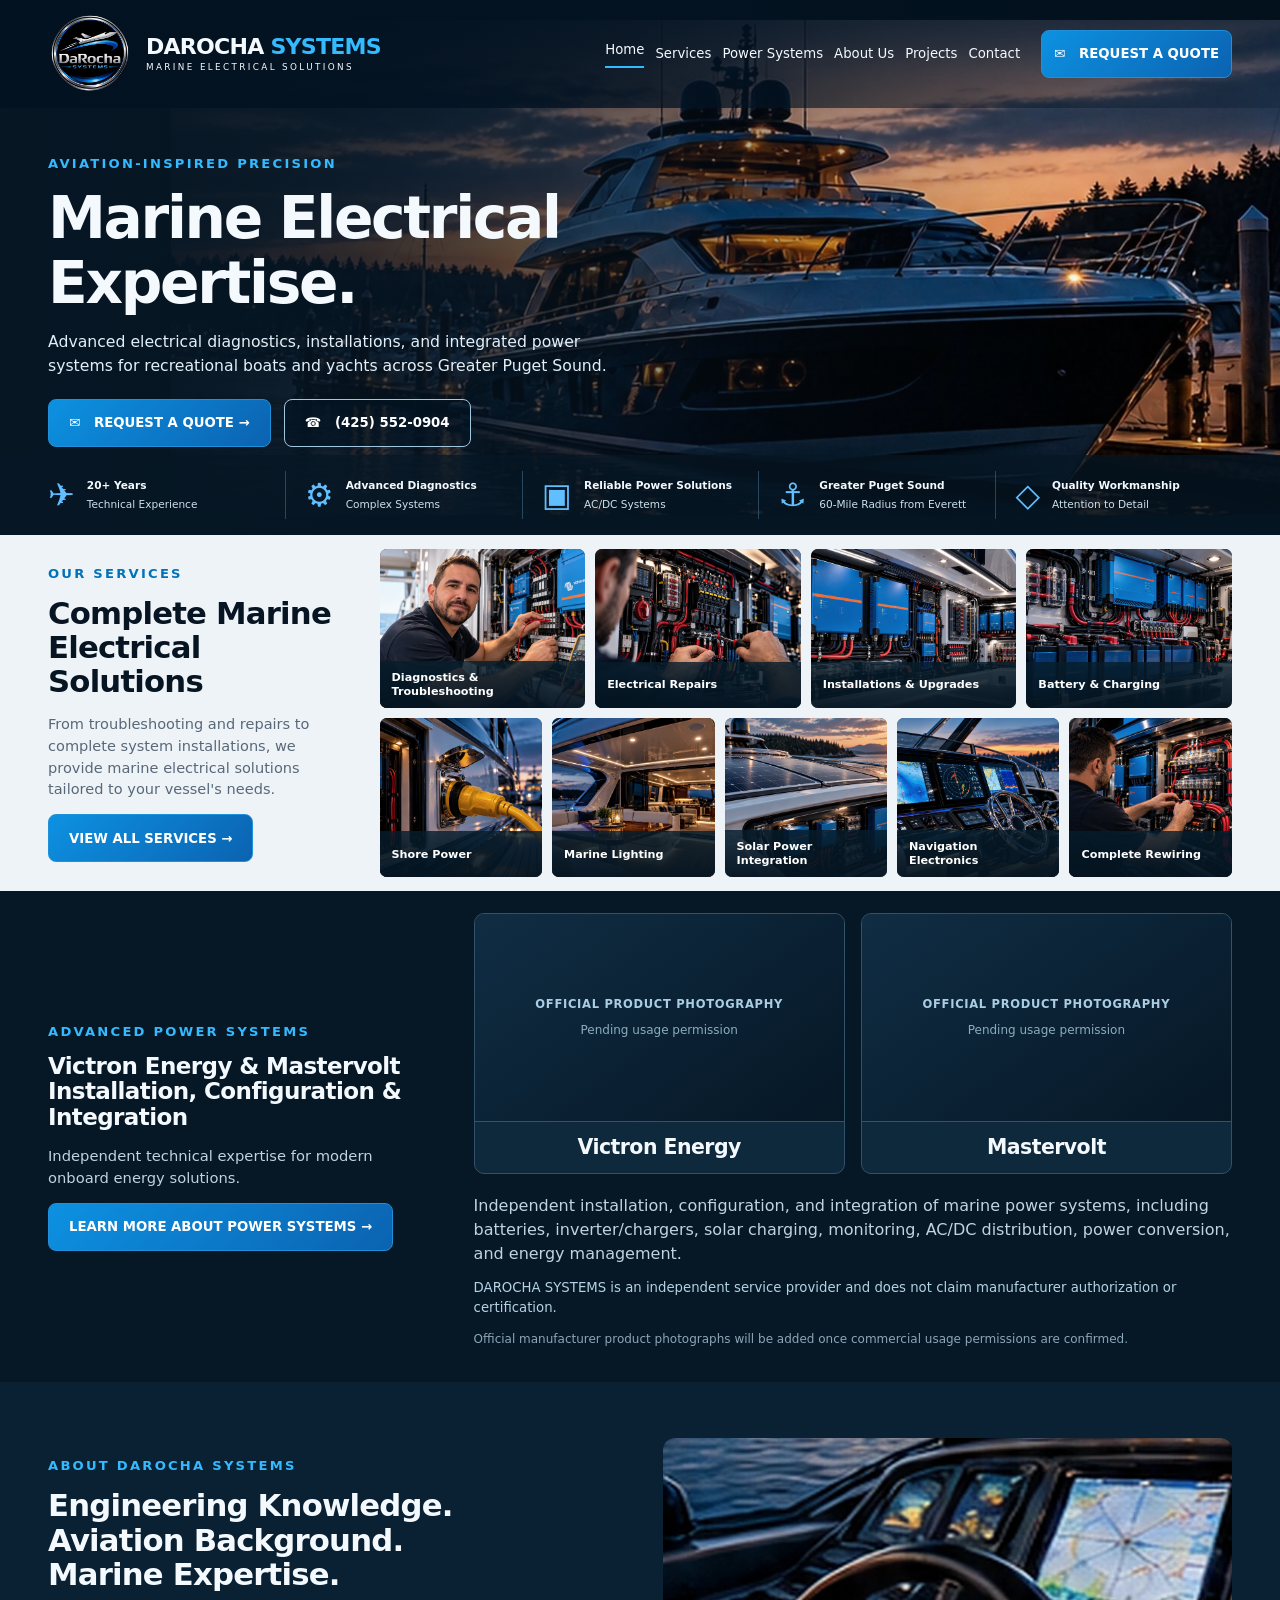
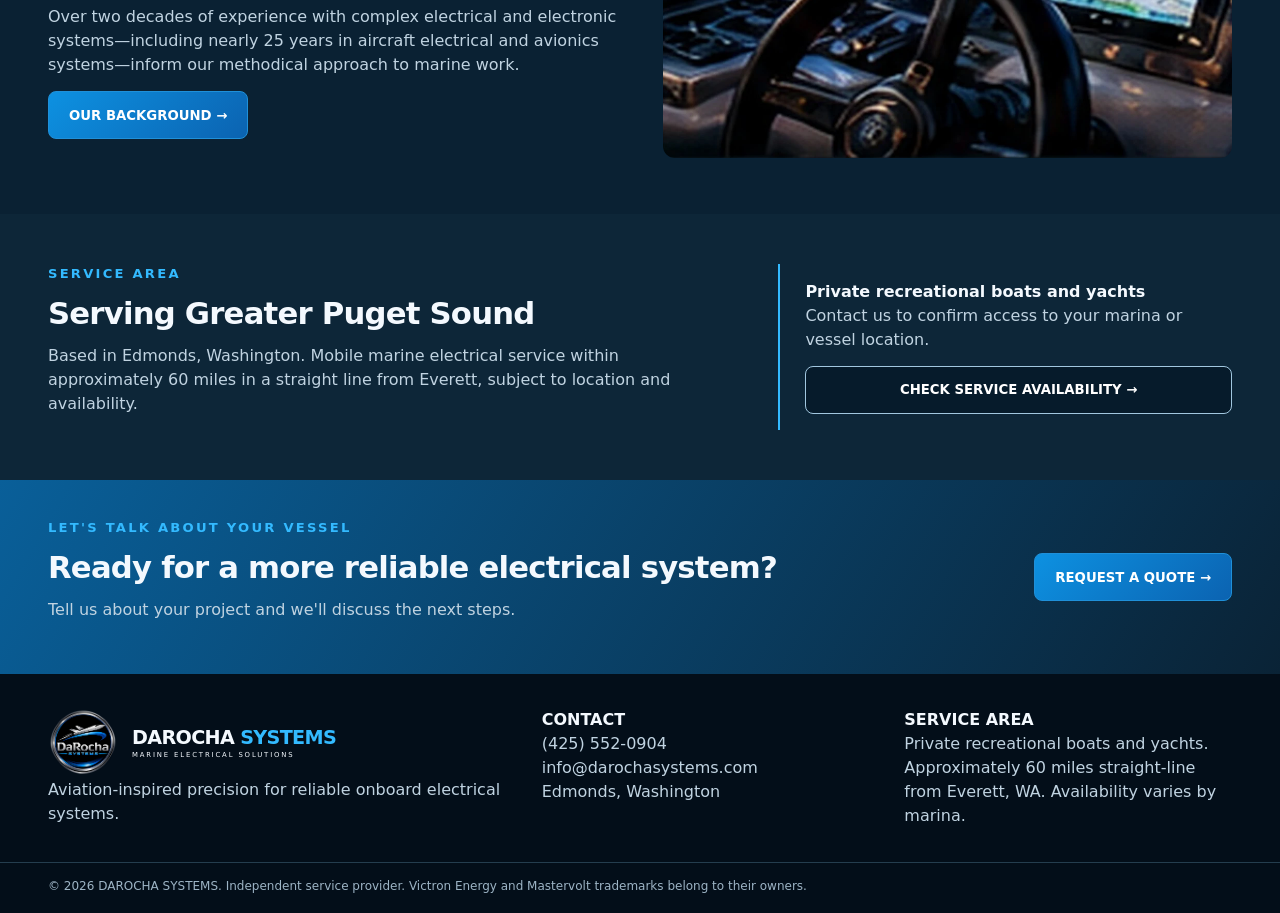
==== index.html @ bfd81a2f "Clarify brand-independent marine power system expertise" ====
<!doctype html><html lang="en"><head><meta charset="utf-8"><meta name="viewport" content="width=device-width, initial-scale=1"><meta name="darocha-preview-build" content="brand-layout-20261025-b"><meta name="theme-color" content="#061725"><meta name="description" content="Marine electrical diagnostics, repairs, marine power integration and electrical installations across Greater Puget Sound."><title>Home | DAROCHA SYSTEMS</title><link rel="icon" type="image/webp" href="assets/logo-hd20261025.webp"><link rel="stylesheet" href="assets/styles.css?build=brand-layout-20261025-b"></head><body><header class="header"><div class="shell nav"><a class="identity" href="index.html" aria-label="DAROCHA SYSTEMS home"><img src="assets/logo-hd20261025.webp" alt="DAROCHA SYSTEMS official emblem"><span class="brand"><strong>DAROCHA <em>SYSTEMS</em></strong><small>MARINE ELECTRICAL SOLUTIONS</small></span></a><button class="menu" type="button" aria-expanded="false" aria-controls="site-nav" aria-label="Toggle menu">☰</button><nav id="site-nav" class="links"><a class="active" href="index.html">Home</a><a  href="services.html">Services</a><a  href="power-systems.html">Power Systems</a><a  href="about.html">About Us</a><a  href="projects.html">Projects</a><a  href="contact.html">Contact</a><a class="btn nav-cta" href="contact.html#quote">✉ &nbsp; REQUEST A QUOTE</a></nav></div></header><main><section class="hero"><div class="hero-bg"></div><div class="hero-main shell"><p class="eyebrow">AVIATION-INSPIRED PRECISION</p><h1>Marine Electrical<br>Expertise.</h1><p>Advanced electrical diagnostics, installations, and integrated power systems for recreational boats and yachts across Greater Puget Sound.</p><div class="actions"><a class="btn " href="contact.html#quote">✉ &nbsp; REQUEST A QUOTE →</a><a class="btn outline" href="tel:+14255520904">☎ &nbsp; (425) 552-0904</a></div></div><div class="proof shell"><div class="proof-item"><b>✈</b><span><strong>20+ Years</strong><small>Technical Experience</small></span></div><div class="proof-item"><b>⚙</b><span><strong>Advanced Diagnostics</strong><small>Complex Systems</small></span></div><div class="proof-item"><b>▣</b><span><strong>Reliable Power Solutions</strong><small>AC/DC Systems</small></span></div><div class="proof-item"><b>⚓</b><span><strong>Greater Puget Sound</strong><small>60-Mile Radius from Everett</small></span></div><div class="proof-item"><b>◇</b><span><strong>Quality Workmanship</strong><small>Attention to Detail</small></span></div></div></section>
<section class="services-hero"><div class="services-lead"><p class="eyebrow">OUR SERVICES</p><h2>Complete Marine<br>Electrical Solutions</h2><p>From troubleshooting and repairs to complete system installations, we provide marine electrical solutions tailored to your vessel's needs.</p><a class="btn " href="services.html">VIEW ALL SERVICES →</a></div><div class="mosaic"><a class="service-card" href="services.html#diagnostics"><img src="assets/diagnostics-hd20261025.webp" alt="Illustrative Diagnostics &amp; Troubleshooting equipment" loading="lazy"><span class="service-overlay"><strong>Diagnostics &amp; Troubleshooting</strong></span></a><a class="service-card" href="services.html#repairs"><img src="assets/repairs-hd20261025.webp" alt="Illustrative Electrical Repairs equipment" loading="lazy"><span class="service-overlay"><strong>Electrical Repairs</strong></span></a><a class="service-card" href="services.html#installs"><img src="assets/installs-hd20261025.webp" alt="Illustrative Installations &amp; Upgrades equipment" loading="lazy"><span class="service-overlay"><strong>Installations &amp; Upgrades</strong></span></a><a class="service-card" href="services.html#battery"><img src="assets/battery-hd20261025.webp" alt="Illustrative Battery &amp; Charging equipment" loading="lazy"><span class="service-overlay"><strong>Battery &amp; Charging</strong></span></a><a class="service-card" href="services.html#shore"><img src="assets/shore-hd20261025.webp" alt="Illustrative Shore Power equipment" loading="lazy"><span class="service-overlay"><strong>Shore Power</strong></span></a><a class="service-card" href="services.html#lighting"><img src="assets/lighting-hd20261025.webp" alt="Illustrative Marine Lighting equipment" loading="lazy"><span class="service-overlay"><strong>Marine Lighting</strong></span></a><a class="service-card" href="services.html#solar"><img src="assets/solar-hd20261025.webp" alt="Illustrative Solar Power Integration equipment" loading="lazy"><span class="service-overlay"><strong>Solar Power Integration</strong></span></a><a class="service-card" href="services.html#navigation"><img src="assets/navigation-hd20261025.webp" alt="Illustrative Navigation Electronics equipment" loading="lazy"><span class="service-overlay"><strong>Navigation Electronics</strong></span></a><a class="service-card" href="services.html#rewiring"><img src="assets/rewiring-hd20261025.webp" alt="Illustrative Complete Rewiring equipment" loading="lazy"><span class="service-overlay"><strong>Complete Rewiring</strong></span></a></div></section>
<section class="power-hero power-hero--refined"><div class="power-lead"><p class="eyebrow">ADVANCED POWER SYSTEMS</p><h2>Victron Energy &amp; Mastervolt<br>Installation, Configuration &amp; Integration</h2><p>Independent technical expertise for modern onboard energy solutions.</p><a class="btn" href="power-systems.html">LEARN MORE ABOUT POWER SYSTEMS →</a></div><div class="manufacturer-area"><div class="manufacturer-grid"><div class="manufacturer-card"><div class="manufacturer-photo-pending" role="img" aria-label="Official Victron Energy equipment photography pending usage permission"><span>OFFICIAL PRODUCT PHOTOGRAPHY</span><small>Pending usage permission</small></div><h3>Victron Energy</h3></div><div class="manufacturer-card"><div class="manufacturer-photo-pending" role="img" aria-label="Official Mastervolt equipment photography pending usage permission"><span>OFFICIAL PRODUCT PHOTOGRAPHY</span><small>Pending usage permission</small></div><h3>Mastervolt</h3></div></div><div class="manufacturer-copy"><p>Independent installation, configuration, and integration of marine power systems, including batteries, inverter/chargers, solar charging, monitoring, AC/DC distribution, power conversion, and energy management.</p><p class="manufacturer-disclaimer">DAROCHA SYSTEMS is an independent service provider and does not claim manufacturer authorization or certification.</p><p class="manufacturer-photo-note">Official manufacturer product photographs will be added once commercial usage permissions are confirmed.</p></div></div></section><section class="about-strip shell"><div><p class="eyebrow">ABOUT DAROCHA SYSTEMS</p><h2>Engineering Knowledge.<br>Aviation Background.<br>Marine Expertise.</h2><p>Over two decades of experience with complex electrical and electronic systems—including nearly 25 years in aircraft electrical and avionics systems—inform our methodical approach to marine work.</p><a class="btn " href="about.html">OUR BACKGROUND →</a></div><img src="assets/helm.webp" alt="Illustrative marine navigation electronics" loading="lazy"></section>
<section class="area shell"><div><p class="eyebrow">SERVICE AREA</p><h2>Serving Greater Puget Sound</h2><p>Based in Edmonds, Washington. Mobile marine electrical service within approximately 60 miles in a straight line from Everett, subject to location and availability.</p></div><div class="area-summary"><strong>Private recreational boats and yachts</strong><p>Contact us to confirm access to your marina or vessel location.</p><a class="btn outline" href="contact.html#quote">CHECK SERVICE AVAILABILITY →</a></div></section>
<section id="testimonials" hidden class="shell reviews"><p class="eyebrow">CLIENT TESTIMONIALS</p><h2>What Our Clients Say</h2><div id="verified-testimonials"></div></section><section class="cta shell"><div><p class="eyebrow">LET'S TALK ABOUT YOUR VESSEL</p><h2>Ready for a more reliable electrical system?</h2><p>Tell us about your project and we'll discuss the next steps.</p></div><a class="btn " href="contact.html#quote">REQUEST A QUOTE →</a></section></main><footer class="footer"><div class="shell foot-cols"><div><a class="identity" href="index.html"><img src="assets/logo-hd20261025.webp" alt="DAROCHA SYSTEMS emblem"><span class="brand"><strong>DAROCHA <em>SYSTEMS</em></strong><small>MARINE ELECTRICAL SOLUTIONS</small></span></a><p>Aviation-inspired precision for reliable onboard electrical systems.</p></div><div><strong>CONTACT</strong><p><a href="tel:+14255520904">(425) 552-0904</a><br><a href="mailto:info@darochasystems.com">info@darochasystems.com</a><br>Edmonds, Washington</p></div><div><strong>SERVICE AREA</strong><p>Private recreational boats and yachts. Approximately 60 miles straight-line from Everett, WA. Availability varies by marina.</p></div></div><div class="shell legal">© 2026 DAROCHA SYSTEMS. Independent service provider. Victron Energy and Mastervolt trademarks belong to their owners.</div></footer><script src="assets/site.js"></script></body></html>
---- assets/styles.css ----
:root{--bg:#061725;--blue:#0d84d3;--cyan:#33baff;--edge:clamp(18px,3.75vw,62px)}*{box-sizing:border-box}
html{scroll-behavior:smooth}body{margin:0;background:var(--bg);color:#f4f9fe;font-family:Inter,system-ui,-apple-system,Segoe UI,Arial,sans-serif;line-height:1.5}
img{max-width:100%;display:block}a{color:inherit;text-decoration:none}button,input,select,textarea{font:inherit}button{cursor:pointer}
h1,h2,h3,p{margin:0 0 14px}h1,h2,h3{line-height:1.12;letter-spacing:-.026em}h1{font-size:clamp(2.8rem,4.55vw,5.15rem);letter-spacing:-.04em}h2{font-size:clamp(1.55rem,2.4vw,2.5rem)}
p{color:#c0d3e1} .shell{padding-left:var(--edge);padding-right:var(--edge)}.eyebrow{font-size:.82rem;color:var(--cyan);font-weight:800;letter-spacing:.17em;text-transform:uppercase;margin-bottom:12px}
.btn{display:inline-flex;align-items:center;justify-content:center;background:linear-gradient(135deg,#0d91e1,#0b63b1);color:#fff;padding:14px 20px;border:1px solid #1f90d9;border-radius:8px;min-height:48px;font-size:.83rem;font-weight:800;line-height:1.3;text-align:center}.btn:hover{filter:brightness(1.12)}.btn.outline{background:rgba(3,19,35,.58);border-color:#a1c7df}
.header{position:absolute;inset:0 0 auto;z-index:20;background:linear-gradient(90deg,rgba(3,18,33,.98),rgba(3,18,33,.78),rgba(3,18,33,.24));height:108px}.nav{display:flex;align-items:center;justify-content:space-between;gap:20px;height:100%}.identity{display:flex;align-items:center;gap:14px;min-width:0}.identity img{width:clamp(64px,7.5vw,112px);aspect-ratio:1;object-fit:contain}.brand{display:flex;flex-direction:column;gap:5px;white-space:nowrap;line-height:1}.brand strong{font-size:clamp(1.05rem,2vw,2rem);letter-spacing:-.035em}.brand em{font-style:normal;color:var(--cyan)}.brand small{font-size:clamp(.44rem,.7vw,.68rem);letter-spacing:.27em}.links{display:flex;align-items:center;gap:clamp(10px,1.3vw,24px);font-size:.83rem}.links>a{white-space:nowrap}.links>a.active:not(.btn),.links>a:not(.btn):hover{border-bottom:2px solid var(--cyan);padding-bottom:7px}.links .nav-cta{margin-left:10px}.menu{display:none;background:none;border:1px solid #75a2bf;color:white;font-size:1.35rem;border-radius:6px}
.hero{position:relative;min-height:clamp(535px,35vw,650px);display:flex;flex-direction:column;justify-content:space-between;overflow:hidden;background-color:#071725;background-image:linear-gradient(90deg,#071725dd 0%,#0717258a 38%,#07172508 84%),url('hero.webp');background-position:center,center center;background-size:cover;isolation:isolate}.hero-bg{display:none}.hero-main{padding-top:146px;flex:1;display:flex;justify-content:center;flex-direction:column;max-width:100%;width:100%}.hero-main p:not(.eyebrow){max-width:560px;font-size:clamp(.98rem,1.14vw,1.2rem);color:#e3eff8}.hero-main h1{max-width:700px}.actions{display:flex;flex-wrap:wrap;gap:13px;margin-top:8px}.proof{display:grid;grid-template-columns:repeat(5,minmax(0,1fr));background:#061725b9;padding-top:16px;padding-bottom:16px}.proof-item{display:flex;align-items:center;gap:12px;border-left:1px solid #5081a475;padding:0 clamp(8px,1.5vw,20px);min-width:0}.proof-item:first-child{border:0;padding-left:0}.proof-item>b{font-size:2rem;color:#61bfff}.proof-item>span{display:flex;flex-direction:column;line-height:1.25;gap:5px;font-size:clamp(.66rem,.78vw,.85rem)}.proof-item small{color:#cce0ec;font-size:inherit}
.services-hero{background:#eef3f7;color:#071523;display:grid;grid-template-columns:minmax(310px,28%) minmax(0,72%);padding:14px var(--edge)}.services-lead{padding:15px 26px 15px 0;display:flex;flex-direction:column;justify-content:center;align-items:flex-start}.services-lead .eyebrow{color:#0272b8}.services-lead p:not(.eyebrow){color:#586878;font-size:.91rem}.mosaic{display:grid;grid-template-columns:repeat(20,minmax(0,1fr));grid-template-rows:repeat(2,minmax(112px,1fr));gap:10px}.service-card{position:relative;overflow:hidden;border-radius:7px;min-height:112px;background:#113147}.service-card:nth-child(-n+4){grid-column:span 5}.service-card:nth-child(n+5){grid-column:span 4}.service-card>img{position:absolute;inset:0;width:100%;height:100%;object-fit:cover;object-position:center 16%;filter:saturate(.88)}.service-overlay{position:absolute;inset:auto 0 0;background:linear-gradient(0deg,#041421f5,#061d2cce);padding:10px 12px;min-height:46px;display:flex;flex-direction:column;justify-content:center}.service-overlay strong{font-size:clamp(.7rem,.81vw,.9rem);line-height:1.2;color:#fff}.service-overlay small{font-size:.73rem;color:#cbdcea}
.power-hero{display:grid;grid-template-columns:39% 61%;background:#061725}.power-lead{padding:24px var(--edge);display:flex;flex-direction:column;justify-content:center;align-items:flex-start}.power-lead h2{font-size:clamp(1.4rem,1.8vw,2rem)}.power-lead p:not(.eyebrow){font-size:.92rem}.power-images{display:grid;grid-template-columns:1fr 1fr}.power-image{min-height:284px;position:relative;overflow:hidden}.power-image img{width:100%;height:100%;position:absolute;inset:0;object-fit:cover;object-position:center 20%}.power-image::after{content:"";position:absolute;inset:0;background:linear-gradient(0deg,#04131ff5,transparent 75%)}.power-image>span{position:absolute;inset:auto 0 0;z-index:1;padding:22px;display:flex;flex-direction:column;gap:8px}.power-image strong{font-size:1.35rem}.power-image small{max-width:300px;font-size:.83rem;color:#d0e0ee}
.about-strip{display:grid;grid-template-columns:1fr 1fr;align-items:center;gap:45px;padding-top:56px;padding-bottom:56px;background:#0a2133}.about-strip>img{width:100%;aspect-ratio:16/9;object-fit:cover;object-position:top;border-radius:12px}.area{padding-top:50px;padding-bottom:50px;background:#0d2638;display:grid;grid-template-columns:1.2fr .8fr;gap:50px}.area-summary{display:flex;flex-direction:column;justify-content:center;border-left:2px solid var(--cyan);padding-left:25px}.reviews[hidden]{display:none!important}.cta{padding-top:38px;padding-bottom:38px;display:flex;justify-content:space-between;align-items:center;gap:20px;background:linear-gradient(120deg,#095f99,#0a2336)}.footer{padding:34px 0 18px;background:#030e19}.foot-cols{display:grid;grid-template-columns:1.4fr 1fr 1fr;gap:35px}.foot-cols .identity img{width:70px}.foot-cols .brand strong{font-size:1.2rem}.foot-cols .brand small{font-size:.43rem}.legal{border-top:1px solid #243d4e;padding-top:14px;margin-top:20px;font-size:.75rem;color:#9db4c5}
.subhead{padding-top:150px;padding-bottom:65px;background:radial-gradient(circle at 85% 5%,#174c6f,#071725 66%)}.intro{font-size:1.12rem;max-width:860px}.detail-grid{display:grid;grid-template-columns:repeat(3,minmax(0,1fr));gap:22px;padding-top:50px;padding-bottom:55px}.detail-card{background:#112a3d;border:1px solid #31526a;border-radius:12px;overflow:hidden;display:flex;flex-direction:column;scroll-margin-top:15px}.detail-card>img{width:100%;aspect-ratio:16/9;object-fit:cover;object-position:center 20%}.detail-card>div{padding:21px;flex:1}.detail-card h2{font-size:1.23rem}.detail-card p{line-height:1.5}.systems-grid{display:grid;grid-template-columns:repeat(2,minmax(0,1fr));gap:22px;padding-top:50px;padding-bottom:35px}.systems-card{border-radius:12px;background:#10283a;overflow:hidden}.systems-card>img{width:100%;aspect-ratio:16/9;object-fit:cover}.systems-card>div{padding:25px}.independence{padding-bottom:35px}.about-page{padding-top:55px;padding-bottom:60px;display:grid;grid-template-columns:1fr 1.1fr;gap:42px;align-items:start}.about-page img{width:100%;aspect-ratio:16/10;object-fit:cover}.disclaimer{padding-bottom:60px}.contact-layout{display:grid;grid-template-columns:1.3fr .7fr;gap:28px;padding-top:50px;padding-bottom:60px;scroll-margin-top:15px}.form-panel,.contact-side{background:#102b40;border:1px solid #274f69;border-radius:12px;padding:26px}.form-panel form{display:grid;grid-template-columns:1fr 1fr;gap:15px}.form-panel label{display:flex;flex-direction:column;gap:7px;font-weight:650;font-size:.86rem}.form-panel .full{grid-column:1/-1}.form-panel input,.form-panel select,.form-panel textarea{background:#051725;border:1px solid #47687d;color:#fff;border-radius:8px;padding:12px}.form-panel input:focus,.form-panel textarea:focus,.form-panel select:focus{outline:2px solid #5cbcff}.contact-side a{color:#74ceff}
@media(max-width:1380px){.nav .identity img{width:84px}.nav .brand strong{font-size:1.38rem}.nav .brand small{font-size:.55rem}.links{gap:11px}.links .nav-cta{padding:12px}}
@media(max-width:1120px){.header{height:90px}.menu{display:block}.links{display:none;position:absolute;top:90px;left:0;right:0;background:#061725;flex-direction:column;align-items:flex-start;padding:18px var(--edge);gap:14px}.links.open{display:flex}.services-hero{grid-template-columns:1fr;gap:20px;padding-top:28px;padding-bottom:28px}.services-lead{max-width:680px}.mosaic{grid-template-columns:repeat(3,minmax(0,1fr));grid-template-rows:none}.service-card:nth-child(n){grid-column:auto;aspect-ratio:2/1}.power-hero{grid-template-columns:1fr}.proof{grid-template-columns:repeat(3,1fr);gap:10px}.proof-item:nth-child(4){border:0}}
@media(max-width:720px){.header{height:78px}.nav .identity img{width:58px}.nav .brand strong{font-size:1rem}.nav .brand small{font-size:.39rem}.links{top:78px}.hero{min-height:650px}.hero{background-position:center,62% 20%}.hero-main{padding-top:125px}.proof{grid-template-columns:1fr 1fr}.proof-item{padding:5px;border:0}.proof-item>b{font-size:1.5rem}.mosaic{grid-template-columns:1fr 1fr}.service-card:nth-child(n){aspect-ratio:1.4/1}.power-images,.about-strip,.area,.foot-cols,.detail-grid,.systems-grid,.about-page,.contact-layout{grid-template-columns:1fr}.services-hero{padding-left:18px;padding-right:18px}.power-lead{padding:32px 18px}.power-image{min-height:250px}.about-strip,.area{gap:20px;padding-top:38px;padding-bottom:38px}.cta{display:block}.cta .btn{margin-top:14px}.footer .brand strong{font-size:1rem}.form-panel form{grid-template-columns:1fr}}

/* Consistent technical imagery and improved keyboard interaction — power HD 2026-10-25 */
.power-image img,.systems-card>img{object-position:center center}
.systems-card>img{aspect-ratio:16/9;object-fit:cover;display:block;width:100%}
.power-image{min-height:300px}
.image-note{grid-column:1/-1;padding:10px var(--edge) 14px;margin:0;font-size:.76rem;color:#a8bed0;background:#061725}
.independence{font-size:.87rem;color:#b6cbd9;line-height:1.65}
a:focus-visible,button:focus-visible,input:focus-visible,select:focus-visible,textarea:focus-visible{outline:3px solid #66c8ff;outline-offset:3px}
@media(max-width:720px){.power-image{min-height:265px}.image-note{padding:12px 18px}.systems-card>img{aspect-ratio:16/10}}

/* Manufacturer cards: official photographs only, pending usage authorization */
.power-hero--refined{grid-template-columns:37% 63%}.manufacturer-area{padding:22px var(--edge) 22px 0}.manufacturer-grid{display:grid;grid-template-columns:repeat(2,minmax(0,1fr));gap:16px}.manufacturer-card{background:#0e283c;border:1px solid #325269;border-radius:10px;overflow:hidden;min-width:0}.manufacturer-photo-pending{aspect-ratio:16/9;display:flex;flex-direction:column;align-items:center;justify-content:center;gap:8px;text-align:center;padding:18px;background:linear-gradient(145deg,#102d44,#061725);border-bottom:1px solid #35526a}.manufacturer-photo-pending>span{font-weight:700;color:#a9cde3;letter-spacing:.06em;font-size:clamp(.7rem,.9vw,.9rem)}.manufacturer-photo-pending>small{color:#8bacbe;font-size:.75rem}.manufacturer-card h3{text-align:center;margin:0;padding:14px 12px;font-size:1.28rem}.manufacturer-copy{padding-top:20px}.manufacturer-copy p{max-width:960px;margin:0 0 12px}.manufacturer-copy .manufacturer-disclaimer{font-size:.83rem;color:#b4d3e4}.manufacturer-photo-note{color:#8ca7b9;font-size:.75rem}.manufacturer-page{padding-top:48px;padding-bottom:64px}.manufacturer-page .manufacturer-photo-pending{aspect-ratio:16/8}.manufacturer-page .manufacturer-copy{max-width:1000px;margin:0 auto;padding-top:28px;text-align:center}.manufacturer-page .manufacturer-copy .btn{margin-top:12px}@media(max-width:1120px){.power-hero--refined{grid-template-columns:1fr}.manufacturer-area{padding:18px var(--edge) 30px}}@media(max-width:600px){.manufacturer-grid{grid-template-columns:1fr}.manufacturer-page{padding-top:28px}.manufacturer-page .manufacturer-photo-pending{aspect-ratio:16/9}}
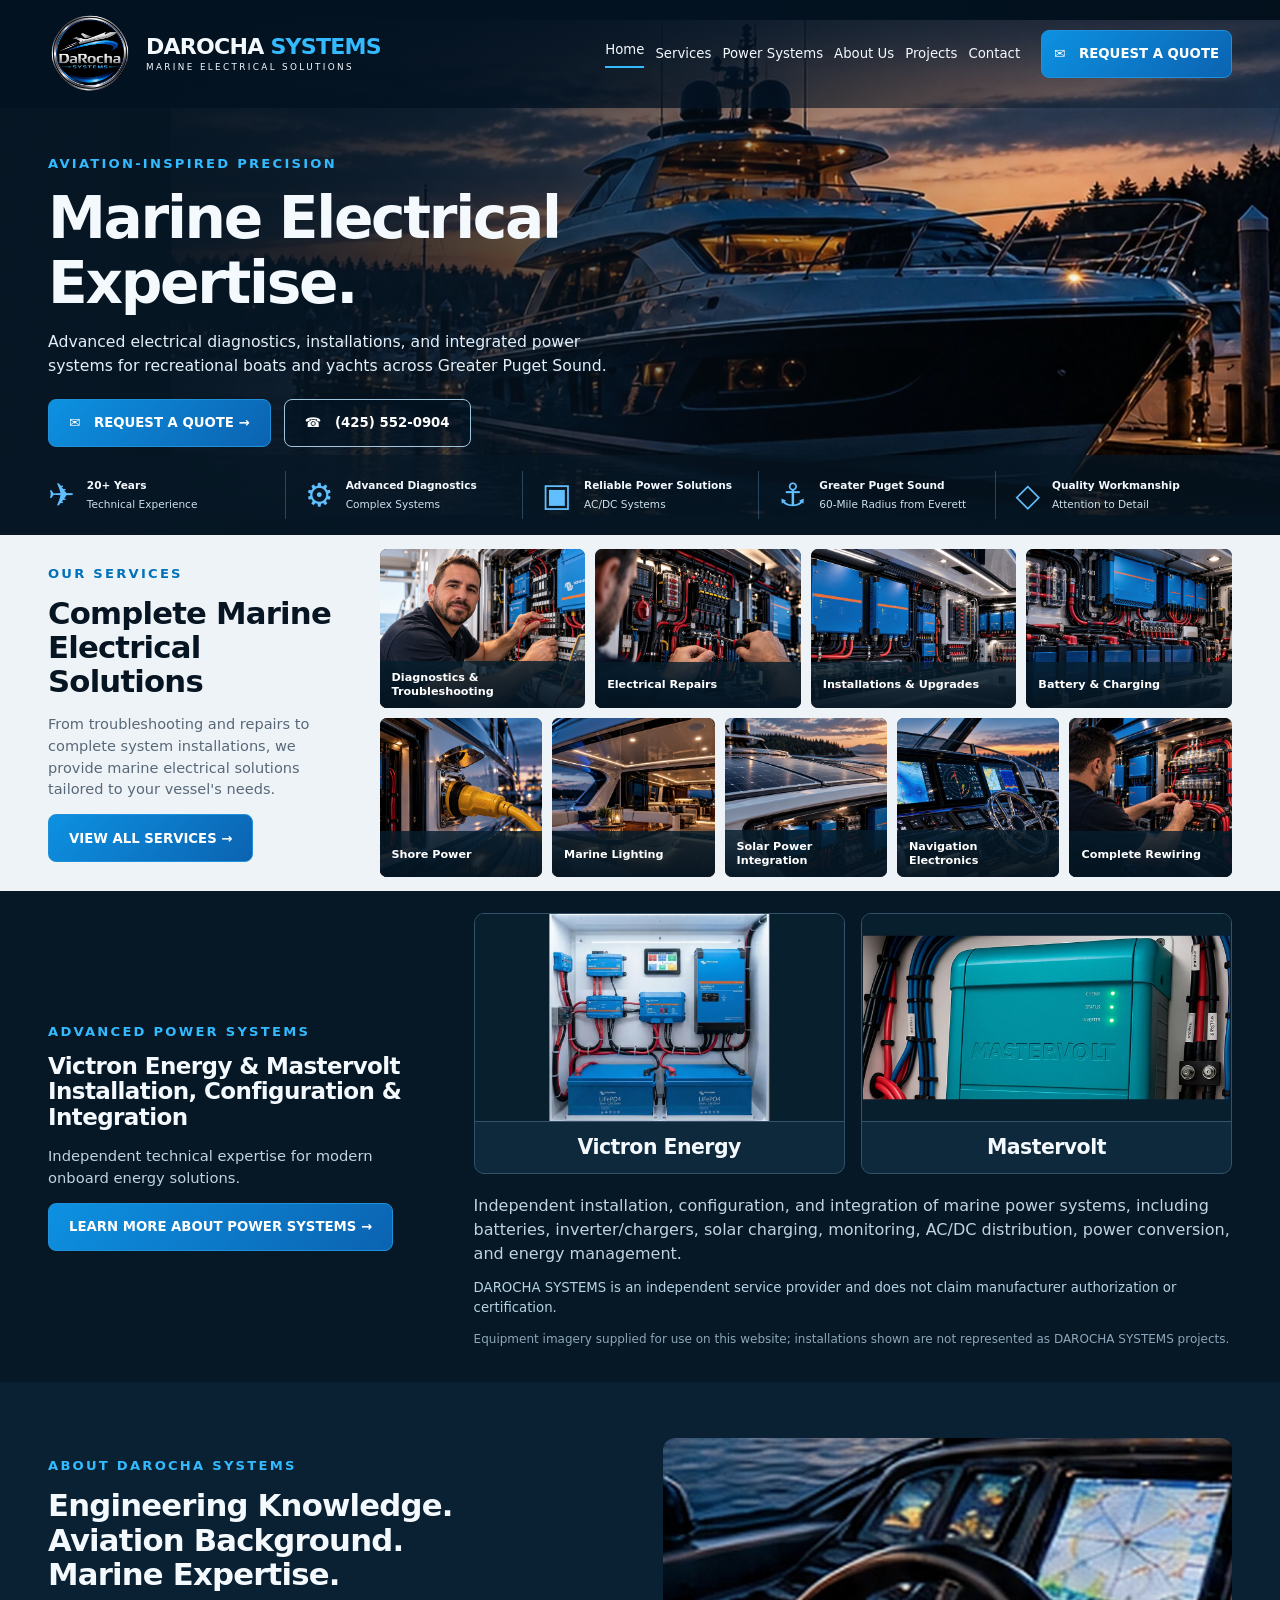
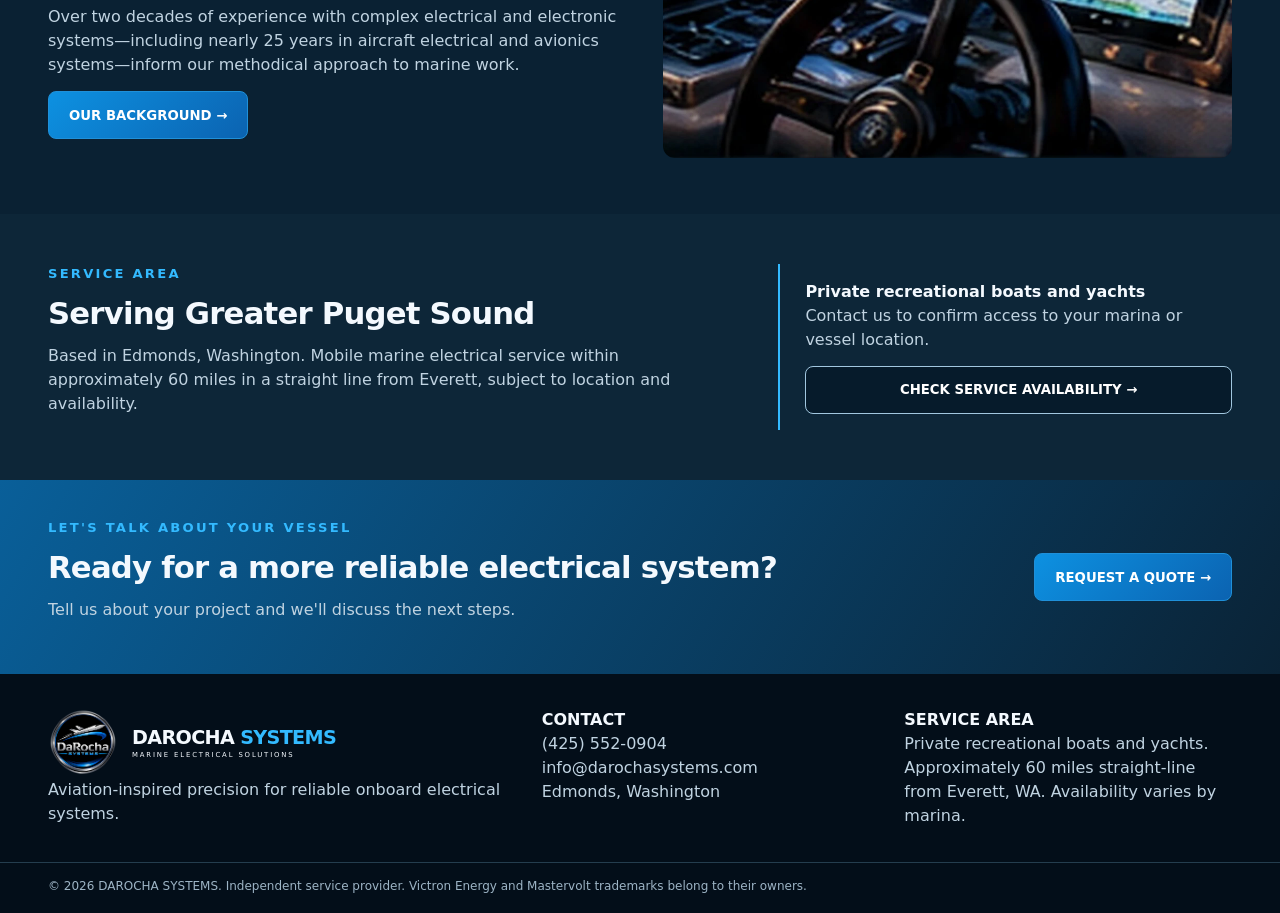
==== commit cdaab058: "Use supplied authentic brand equipment images in Home and Power Systems" ====
--- a/index.html
+++ b/index.html
@@ -1,5 +1,5 @@
-<!doctype html><html lang="en"><head><meta charset="utf-8"><meta name="viewport" content="width=device-width, initial-scale=1"><meta name="darocha-preview-build" content="brand-layout-20261025-b"><meta name="theme-color" content="#061725"><meta name="description" content="Marine electrical diagnostics, repairs, marine power integration and electrical installations across Greater Puget Sound."><title>Home | DAROCHA SYSTEMS</title><link rel="icon" type="image/webp" href="assets/logo-hd20261025.webp"><link rel="stylesheet" href="assets/styles.css?build=brand-layout-20261025-b"></head><body><header class="header"><div class="shell nav"><a class="identity" href="index.html" aria-label="DAROCHA SYSTEMS home"><img src="assets/logo-hd20261025.webp" alt="DAROCHA SYSTEMS official emblem"><span class="brand"><strong>DAROCHA <em>SYSTEMS</em></strong><small>MARINE ELECTRICAL SOLUTIONS</small></span></a><button class="menu" type="button" aria-expanded="false" aria-controls="site-nav" aria-label="Toggle menu">☰</button><nav id="site-nav" class="links"><a class="active" href="index.html">Home</a><a  href="services.html">Services</a><a  href="power-systems.html">Power Systems</a><a  href="about.html">About Us</a><a  href="projects.html">Projects</a><a  href="contact.html">Contact</a><a class="btn nav-cta" href="contact.html#quote">✉ &nbsp; REQUEST A QUOTE</a></nav></div></header><main><section class="hero"><div class="hero-bg"></div><div class="hero-main shell"><p class="eyebrow">AVIATION-INSPIRED PRECISION</p><h1>Marine Electrical<br>Expertise.</h1><p>Advanced electrical diagnostics, installations, and integrated power systems for recreational boats and yachts across Greater Puget Sound.</p><div class="actions"><a class="btn " href="contact.html#quote">✉ &nbsp; REQUEST A QUOTE →</a><a class="btn outline" href="tel:+14255520904">☎ &nbsp; (425) 552-0904</a></div></div><div class="proof shell"><div class="proof-item"><b>✈</b><span><strong>20+ Years</strong><small>Technical Experience</small></span></div><div class="proof-item"><b>⚙</b><span><strong>Advanced Diagnostics</strong><small>Complex Systems</small></span></div><div class="proof-item"><b>▣</b><span><strong>Reliable Power Solutions</strong><small>AC/DC Systems</small></span></div><div class="proof-item"><b>⚓</b><span><strong>Greater Puget Sound</strong><small>60-Mile Radius from Everett</small></span></div><div class="proof-item"><b>◇</b><span><strong>Quality Workmanship</strong><small>Attention to Detail</small></span></div></div></section>
+<!doctype html><html lang="en"><head><meta charset="utf-8"><meta name="viewport" content="width=device-width, initial-scale=1"><meta name="darocha-preview-build" content="source-photos-20261025-c"><meta name="theme-color" content="#061725"><meta name="description" content="Marine electrical diagnostics, repairs, marine power integration and electrical installations across Greater Puget Sound."><title>Home | DAROCHA SYSTEMS</title><link rel="icon" type="image/webp" href="assets/logo-hd20261025.webp"><link rel="stylesheet" href="assets/styles.css?build=source-photos-20261025-c"></head><body><header class="header"><div class="shell nav"><a class="identity" href="index.html" aria-label="DAROCHA SYSTEMS home"><img src="assets/logo-hd20261025.webp" alt="DAROCHA SYSTEMS official emblem"><span class="brand"><strong>DAROCHA <em>SYSTEMS</em></strong><small>MARINE ELECTRICAL SOLUTIONS</small></span></a><button class="menu" type="button" aria-expanded="false" aria-controls="site-nav" aria-label="Toggle menu">☰</button><nav id="site-nav" class="links"><a class="active" href="index.html">Home</a><a  href="services.html">Services</a><a  href="power-systems.html">Power Systems</a><a  href="about.html">About Us</a><a  href="projects.html">Projects</a><a  href="contact.html">Contact</a><a class="btn nav-cta" href="contact.html#quote">✉ &nbsp; REQUEST A QUOTE</a></nav></div></header><main><section class="hero"><div class="hero-bg"></div><div class="hero-main shell"><p class="eyebrow">AVIATION-INSPIRED PRECISION</p><h1>Marine Electrical<br>Expertise.</h1><p>Advanced electrical diagnostics, installations, and integrated power systems for recreational boats and yachts across Greater Puget Sound.</p><div class="actions"><a class="btn " href="contact.html#quote">✉ &nbsp; REQUEST A QUOTE →</a><a class="btn outline" href="tel:+14255520904">☎ &nbsp; (425) 552-0904</a></div></div><div class="proof shell"><div class="proof-item"><b>✈</b><span><strong>20+ Years</strong><small>Technical Experience</small></span></div><div class="proof-item"><b>⚙</b><span><strong>Advanced Diagnostics</strong><small>Complex Systems</small></span></div><div class="proof-item"><b>▣</b><span><strong>Reliable Power Solutions</strong><small>AC/DC Systems</small></span></div><div class="proof-item"><b>⚓</b><span><strong>Greater Puget Sound</strong><small>60-Mile Radius from Everett</small></span></div><div class="proof-item"><b>◇</b><span><strong>Quality Workmanship</strong><small>Attention to Detail</small></span></div></div></section>
 <section class="services-hero"><div class="services-lead"><p class="eyebrow">OUR SERVICES</p><h2>Complete Marine<br>Electrical Solutions</h2><p>From troubleshooting and repairs to complete system installations, we provide marine electrical solutions tailored to your vessel's needs.</p><a class="btn " href="services.html">VIEW ALL SERVICES →</a></div><div class="mosaic"><a class="service-card" href="services.html#diagnostics"><img src="assets/diagnostics-hd20261025.webp" alt="Illustrative Diagnostics &amp; Troubleshooting equipment" loading="lazy"><span class="service-overlay"><strong>Diagnostics &amp; Troubleshooting</strong></span></a><a class="service-card" href="services.html#repairs"><img src="assets/repairs-hd20261025.webp" alt="Illustrative Electrical Repairs equipment" loading="lazy"><span class="service-overlay"><strong>Electrical Repairs</strong></span></a><a class="service-card" href="services.html#installs"><img src="assets/installs-hd20261025.webp" alt="Illustrative Installations &amp; Upgrades equipment" loading="lazy"><span class="service-overlay"><strong>Installations &amp; Upgrades</strong></span></a><a class="service-card" href="services.html#battery"><img src="assets/battery-hd20261025.webp" alt="Illustrative Battery &amp; Charging equipment" loading="lazy"><span class="service-overlay"><strong>Battery &amp; Charging</strong></span></a><a class="service-card" href="services.html#shore"><img src="assets/shore-hd20261025.webp" alt="Illustrative Shore Power equipment" loading="lazy"><span class="service-overlay"><strong>Shore Power</strong></span></a><a class="service-card" href="services.html#lighting"><img src="assets/lighting-hd20261025.webp" alt="Illustrative Marine Lighting equipment" loading="lazy"><span class="service-overlay"><strong>Marine Lighting</strong></span></a><a class="service-card" href="services.html#solar"><img src="assets/solar-hd20261025.webp" alt="Illustrative Solar Power Integration equipment" loading="lazy"><span class="service-overlay"><strong>Solar Power Integration</strong></span></a><a class="service-card" href="services.html#navigation"><img src="assets/navigation-hd20261025.webp" alt="Illustrative Navigation Electronics equipment" loading="lazy"><span class="service-overlay"><strong>Navigation Electronics</strong></span></a><a class="service-card" href="services.html#rewiring"><img src="assets/rewiring-hd20261025.webp" alt="Illustrative Complete Rewiring equipment" loading="lazy"><span class="service-overlay"><strong>Complete Rewiring</strong></span></a></div></section>
-<section class="power-hero power-hero--refined"><div class="power-lead"><p class="eyebrow">ADVANCED POWER SYSTEMS</p><h2>Victron Energy &amp; Mastervolt<br>Installation, Configuration &amp; Integration</h2><p>Independent technical expertise for modern onboard energy solutions.</p><a class="btn" href="power-systems.html">LEARN MORE ABOUT POWER SYSTEMS →</a></div><div class="manufacturer-area"><div class="manufacturer-grid"><div class="manufacturer-card"><div class="manufacturer-photo-pending" role="img" aria-label="Official Victron Energy equipment photography pending usage permission"><span>OFFICIAL PRODUCT PHOTOGRAPHY</span><small>Pending usage permission</small></div><h3>Victron Energy</h3></div><div class="manufacturer-card"><div class="manufacturer-photo-pending" role="img" aria-label="Official Mastervolt equipment photography pending usage permission"><span>OFFICIAL PRODUCT PHOTOGRAPHY</span><small>Pending usage permission</small></div><h3>Mastervolt</h3></div></div><div class="manufacturer-copy"><p>Independent installation, configuration, and integration of marine power systems, including batteries, inverter/chargers, solar charging, monitoring, AC/DC distribution, power conversion, and energy management.</p><p class="manufacturer-disclaimer">DAROCHA SYSTEMS is an independent service provider and does not claim manufacturer authorization or certification.</p><p class="manufacturer-photo-note">Official manufacturer product photographs will be added once commercial usage permissions are confirmed.</p></div></div></section><section class="about-strip shell"><div><p class="eyebrow">ABOUT DAROCHA SYSTEMS</p><h2>Engineering Knowledge.<br>Aviation Background.<br>Marine Expertise.</h2><p>Over two decades of experience with complex electrical and electronic systems—including nearly 25 years in aircraft electrical and avionics systems—inform our methodical approach to marine work.</p><a class="btn " href="about.html">OUR BACKGROUND →</a></div><img src="assets/helm.webp" alt="Illustrative marine navigation electronics" loading="lazy"></section>
+<section class="power-hero power-hero--refined"><div class="power-lead"><p class="eyebrow">ADVANCED POWER SYSTEMS</p><h2>Victron Energy &amp; Mastervolt<br>Installation, Configuration &amp; Integration</h2><p>Independent technical expertise for modern onboard energy solutions.</p><a class="btn" href="power-systems.html">LEARN MORE ABOUT POWER SYSTEMS →</a></div><div class="manufacturer-area"><div class="manufacturer-grid"><div class="manufacturer-card"><img class="manufacturer-product-photo" src="assets/victron-source-preserved-20261025.webp" alt="Illustrative photograph supplied for the website showing Victron Energy marine power components" loading="lazy"><h3>Victron Energy</h3></div><div class="manufacturer-card"><img class="manufacturer-product-photo" src="assets/mastervolt-source-preserved-20261025.webp" alt="Supplied close-up image showing a Mastervolt marine electrical device" loading="lazy"><h3>Mastervolt</h3></div></div><div class="manufacturer-copy"><p>Independent installation, configuration, and integration of marine power systems, including batteries, inverter/chargers, solar charging, monitoring, AC/DC distribution, power conversion, and energy management.</p><p class="manufacturer-disclaimer">DAROCHA SYSTEMS is an independent service provider and does not claim manufacturer authorization or certification.</p><p class="manufacturer-photo-note">Equipment imagery supplied for use on this website; installations shown are not represented as DAROCHA SYSTEMS projects.</p></div></div></section><section class="about-strip shell"><div><p class="eyebrow">ABOUT DAROCHA SYSTEMS</p><h2>Engineering Knowledge.<br>Aviation Background.<br>Marine Expertise.</h2><p>Over two decades of experience with complex electrical and electronic systems—including nearly 25 years in aircraft electrical and avionics systems—inform our methodical approach to marine work.</p><a class="btn " href="about.html">OUR BACKGROUND →</a></div><img src="assets/helm.webp" alt="Illustrative marine navigation electronics" loading="lazy"></section>
 <section class="area shell"><div><p class="eyebrow">SERVICE AREA</p><h2>Serving Greater Puget Sound</h2><p>Based in Edmonds, Washington. Mobile marine electrical service within approximately 60 miles in a straight line from Everett, subject to location and availability.</p></div><div class="area-summary"><strong>Private recreational boats and yachts</strong><p>Contact us to confirm access to your marina or vessel location.</p><a class="btn outline" href="contact.html#quote">CHECK SERVICE AVAILABILITY →</a></div></section>
 <section id="testimonials" hidden class="shell reviews"><p class="eyebrow">CLIENT TESTIMONIALS</p><h2>What Our Clients Say</h2><div id="verified-testimonials"></div></section><section class="cta shell"><div><p class="eyebrow">LET'S TALK ABOUT YOUR VESSEL</p><h2>Ready for a more reliable electrical system?</h2><p>Tell us about your project and we'll discuss the next steps.</p></div><a class="btn " href="contact.html#quote">REQUEST A QUOTE →</a></section></main><footer class="footer"><div class="shell foot-cols"><div><a class="identity" href="index.html"><img src="assets/logo-hd20261025.webp" alt="DAROCHA SYSTEMS emblem"><span class="brand"><strong>DAROCHA <em>SYSTEMS</em></strong><small>MARINE ELECTRICAL SOLUTIONS</small></span></a><p>Aviation-inspired precision for reliable onboard electrical systems.</p></div><div><strong>CONTACT</strong><p><a href="tel:+14255520904">(425) 552-0904</a><br><a href="mailto:info@darochasystems.com">info@darochasystems.com</a><br>Edmonds, Washington</p></div><div><strong>SERVICE AREA</strong><p>Private recreational boats and yachts. Approximately 60 miles straight-line from Everett, WA. Availability varies by marina.</p></div></div><div class="shell legal">© 2026 DAROCHA SYSTEMS. Independent service provider. Victron Energy and Mastervolt trademarks belong to their owners.</div></footer><script src="assets/site.js"></script></body></html>
--- a/assets/styles.css
+++ b/assets/styles.css
@@ -26,3 +26,6 @@
 
 /* Manufacturer cards: official photographs only, pending usage authorization */
 .power-hero--refined{grid-template-columns:37% 63%}.manufacturer-area{padding:22px var(--edge) 22px 0}.manufacturer-grid{display:grid;grid-template-columns:repeat(2,minmax(0,1fr));gap:16px}.manufacturer-card{background:#0e283c;border:1px solid #325269;border-radius:10px;overflow:hidden;min-width:0}.manufacturer-photo-pending{aspect-ratio:16/9;display:flex;flex-direction:column;align-items:center;justify-content:center;gap:8px;text-align:center;padding:18px;background:linear-gradient(145deg,#102d44,#061725);border-bottom:1px solid #35526a}.manufacturer-photo-pending>span{font-weight:700;color:#a9cde3;letter-spacing:.06em;font-size:clamp(.7rem,.9vw,.9rem)}.manufacturer-photo-pending>small{color:#8bacbe;font-size:.75rem}.manufacturer-card h3{text-align:center;margin:0;padding:14px 12px;font-size:1.28rem}.manufacturer-copy{padding-top:20px}.manufacturer-copy p{max-width:960px;margin:0 0 12px}.manufacturer-copy .manufacturer-disclaimer{font-size:.83rem;color:#b4d3e4}.manufacturer-photo-note{color:#8ca7b9;font-size:.75rem}.manufacturer-page{padding-top:48px;padding-bottom:64px}.manufacturer-page .manufacturer-photo-pending{aspect-ratio:16/8}.manufacturer-page .manufacturer-copy{max-width:1000px;margin:0 auto;padding-top:28px;text-align:center}.manufacturer-page .manufacturer-copy .btn{margin-top:12px}@media(max-width:1120px){.power-hero--refined{grid-template-columns:1fr}.manufacturer-area{padding:18px var(--edge) 30px}}@media(max-width:600px){.manufacturer-grid{grid-template-columns:1fr}.manufacturer-page{padding-top:28px}.manufacturer-page .manufacturer-photo-pending{aspect-ratio:16/9}}
+
+/* Supplied brand-equipment photographs: preserve source label details and aspect */
+.manufacturer-product-photo{display:block;width:100%;aspect-ratio:16/9;object-fit:contain;background:#0b2030;border-bottom:1px solid #35526a}.manufacturer-page .manufacturer-product-photo{aspect-ratio:16/8}
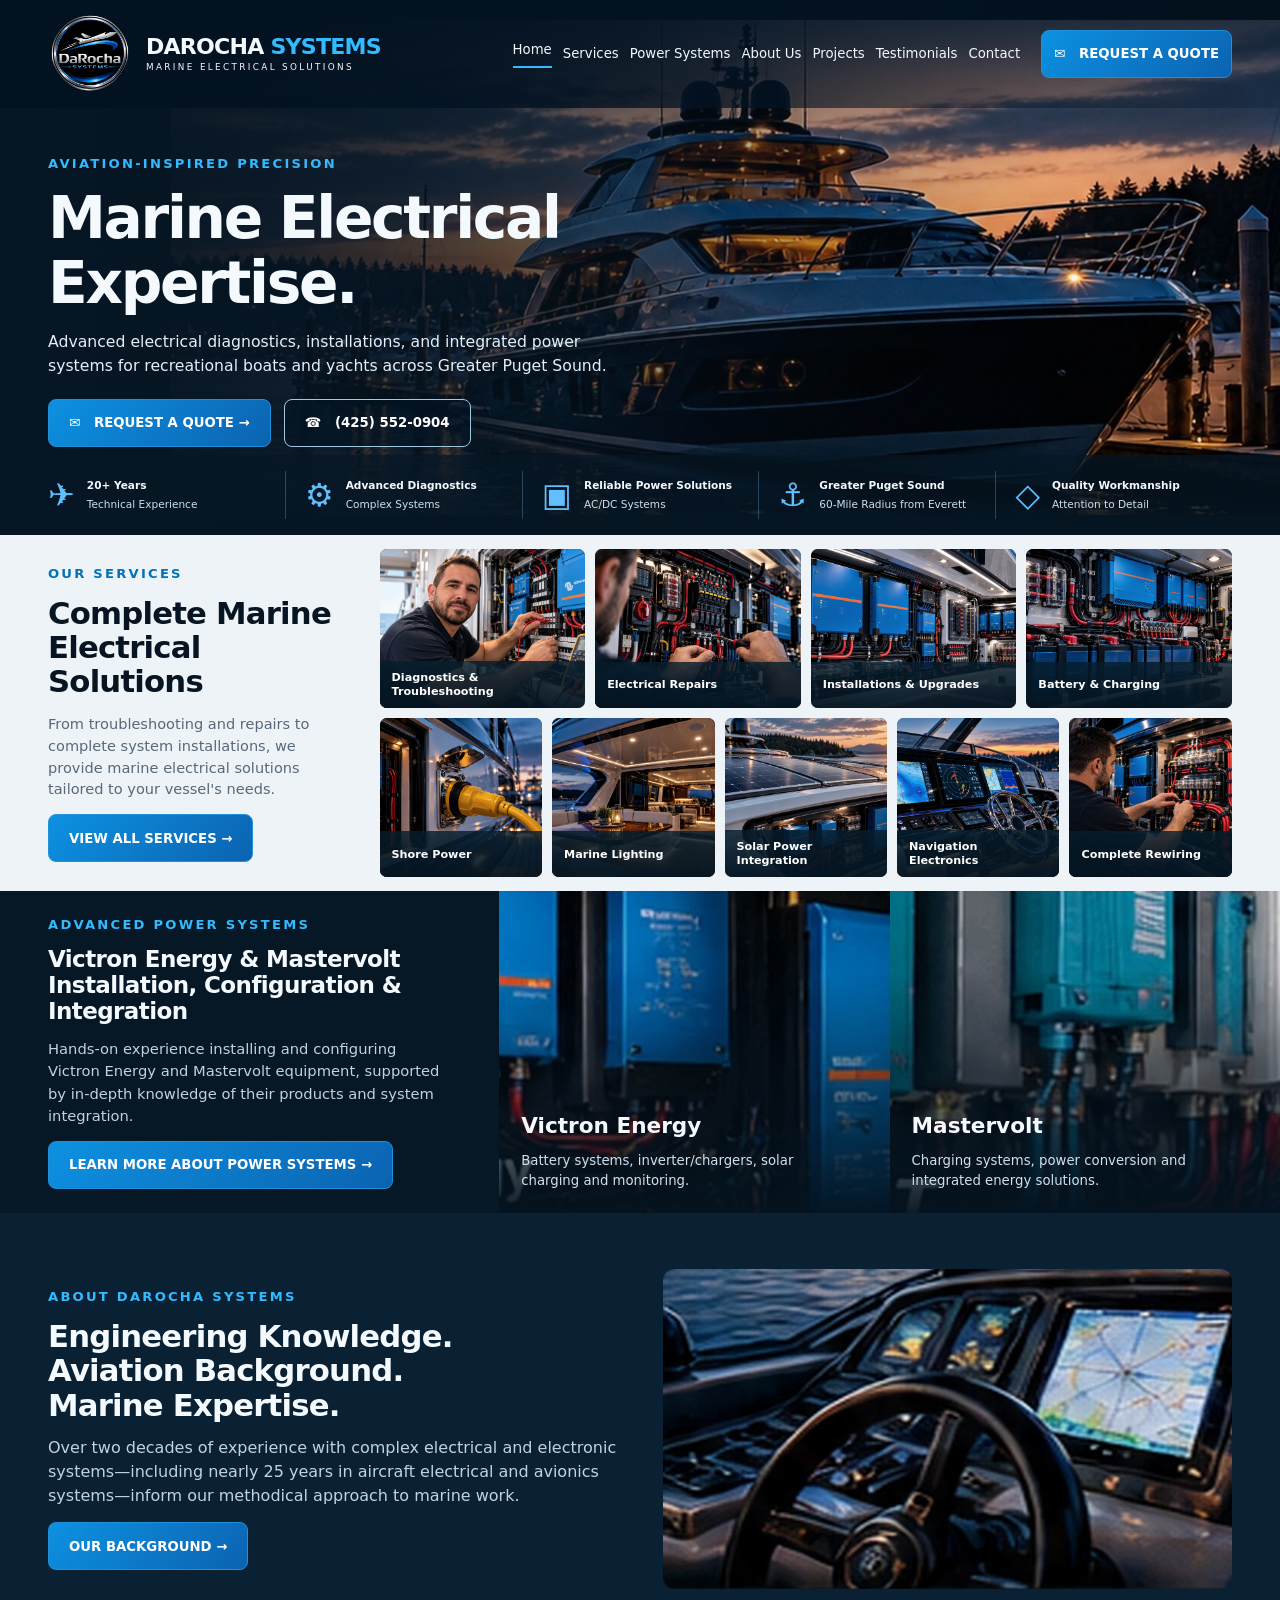
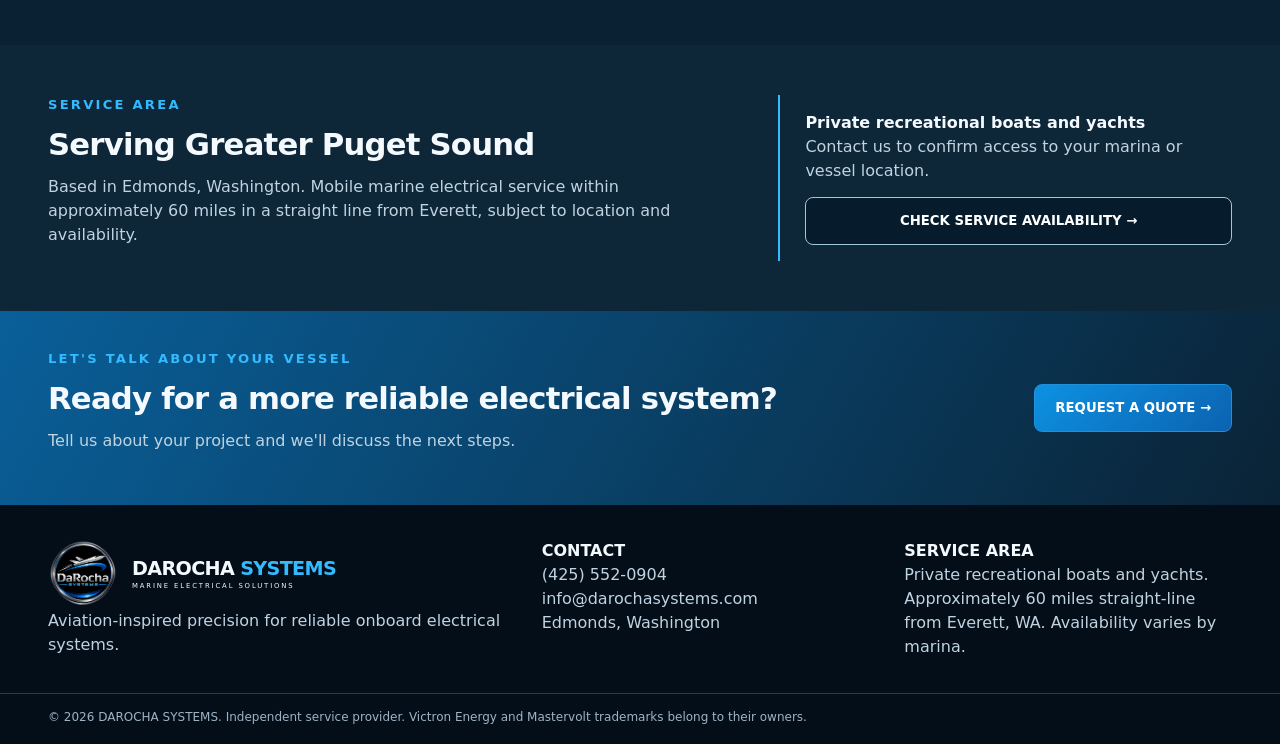
==== commit 597dccaa: "style: organizar e formatar HTML, CSS e JavaScript" ====
--- a/index.html
+++ b/index.html
@@ -1,5 +1,156 @@
-<!doctype html><html lang="en"><head><meta charset="utf-8"><meta name="viewport" content="width=device-width, initial-scale=1"><meta name="darocha-preview-build" content="source-photos-20261025-c"><meta name="theme-color" content="#061725"><meta name="description" content="Marine electrical diagnostics, repairs, marine power integration and electrical installations across Greater Puget Sound."><title>Home | DAROCHA SYSTEMS</title><link rel="icon" type="image/webp" href="assets/logo-hd20261025.webp"><link rel="stylesheet" href="assets/styles.css?build=source-photos-20261025-c"></head><body><header class="header"><div class="shell nav"><a class="identity" href="index.html" aria-label="DAROCHA SYSTEMS home"><img src="assets/logo-hd20261025.webp" alt="DAROCHA SYSTEMS official emblem"><span class="brand"><strong>DAROCHA <em>SYSTEMS</em></strong><small>MARINE ELECTRICAL SOLUTIONS</small></span></a><button class="menu" type="button" aria-expanded="false" aria-controls="site-nav" aria-label="Toggle menu">☰</button><nav id="site-nav" class="links"><a class="active" href="index.html">Home</a><a  href="services.html">Services</a><a  href="power-systems.html">Power Systems</a><a  href="about.html">About Us</a><a  href="projects.html">Projects</a><a  href="contact.html">Contact</a><a class="btn nav-cta" href="contact.html#quote">✉ &nbsp; REQUEST A QUOTE</a></nav></div></header><main><section class="hero"><div class="hero-bg"></div><div class="hero-main shell"><p class="eyebrow">AVIATION-INSPIRED PRECISION</p><h1>Marine Electrical<br>Expertise.</h1><p>Advanced electrical diagnostics, installations, and integrated power systems for recreational boats and yachts across Greater Puget Sound.</p><div class="actions"><a class="btn " href="contact.html#quote">✉ &nbsp; REQUEST A QUOTE →</a><a class="btn outline" href="tel:+14255520904">☎ &nbsp; (425) 552-0904</a></div></div><div class="proof shell"><div class="proof-item"><b>✈</b><span><strong>20+ Years</strong><small>Technical Experience</small></span></div><div class="proof-item"><b>⚙</b><span><strong>Advanced Diagnostics</strong><small>Complex Systems</small></span></div><div class="proof-item"><b>▣</b><span><strong>Reliable Power Solutions</strong><small>AC/DC Systems</small></span></div><div class="proof-item"><b>⚓</b><span><strong>Greater Puget Sound</strong><small>60-Mile Radius from Everett</small></span></div><div class="proof-item"><b>◇</b><span><strong>Quality Workmanship</strong><small>Attention to Detail</small></span></div></div></section>
-<section class="services-hero"><div class="services-lead"><p class="eyebrow">OUR SERVICES</p><h2>Complete Marine<br>Electrical Solutions</h2><p>From troubleshooting and repairs to complete system installations, we provide marine electrical solutions tailored to your vessel's needs.</p><a class="btn " href="services.html">VIEW ALL SERVICES →</a></div><div class="mosaic"><a class="service-card" href="services.html#diagnostics"><img src="assets/diagnostics-hd20261025.webp" alt="Illustrative Diagnostics &amp; Troubleshooting equipment" loading="lazy"><span class="service-overlay"><strong>Diagnostics &amp; Troubleshooting</strong></span></a><a class="service-card" href="services.html#repairs"><img src="assets/repairs-hd20261025.webp" alt="Illustrative Electrical Repairs equipment" loading="lazy"><span class="service-overlay"><strong>Electrical Repairs</strong></span></a><a class="service-card" href="services.html#installs"><img src="assets/installs-hd20261025.webp" alt="Illustrative Installations &amp; Upgrades equipment" loading="lazy"><span class="service-overlay"><strong>Installations &amp; Upgrades</strong></span></a><a class="service-card" href="services.html#battery"><img src="assets/battery-hd20261025.webp" alt="Illustrative Battery &amp; Charging equipment" loading="lazy"><span class="service-overlay"><strong>Battery &amp; Charging</strong></span></a><a class="service-card" href="services.html#shore"><img src="assets/shore-hd20261025.webp" alt="Illustrative Shore Power equipment" loading="lazy"><span class="service-overlay"><strong>Shore Power</strong></span></a><a class="service-card" href="services.html#lighting"><img src="assets/lighting-hd20261025.webp" alt="Illustrative Marine Lighting equipment" loading="lazy"><span class="service-overlay"><strong>Marine Lighting</strong></span></a><a class="service-card" href="services.html#solar"><img src="assets/solar-hd20261025.webp" alt="Illustrative Solar Power Integration equipment" loading="lazy"><span class="service-overlay"><strong>Solar Power Integration</strong></span></a><a class="service-card" href="services.html#navigation"><img src="assets/navigation-hd20261025.webp" alt="Illustrative Navigation Electronics equipment" loading="lazy"><span class="service-overlay"><strong>Navigation Electronics</strong></span></a><a class="service-card" href="services.html#rewiring"><img src="assets/rewiring-hd20261025.webp" alt="Illustrative Complete Rewiring equipment" loading="lazy"><span class="service-overlay"><strong>Complete Rewiring</strong></span></a></div></section>
-<section class="power-hero power-hero--refined"><div class="power-lead"><p class="eyebrow">ADVANCED POWER SYSTEMS</p><h2>Victron Energy &amp; Mastervolt<br>Installation, Configuration &amp; Integration</h2><p>Independent technical expertise for modern onboard energy solutions.</p><a class="btn" href="power-systems.html">LEARN MORE ABOUT POWER SYSTEMS →</a></div><div class="manufacturer-area"><div class="manufacturer-grid"><div class="manufacturer-card"><img class="manufacturer-product-photo" src="assets/victron-source-preserved-20261025.webp" alt="Illustrative photograph supplied for the website showing Victron Energy marine power components" loading="lazy"><h3>Victron Energy</h3></div><div class="manufacturer-card"><img class="manufacturer-product-photo" src="assets/mastervolt-source-preserved-20261025.webp" alt="Supplied close-up image showing a Mastervolt marine electrical device" loading="lazy"><h3>Mastervolt</h3></div></div><div class="manufacturer-copy"><p>Independent installation, configuration, and integration of marine power systems, including batteries, inverter/chargers, solar charging, monitoring, AC/DC distribution, power conversion, and energy management.</p><p class="manufacturer-disclaimer">DAROCHA SYSTEMS is an independent service provider and does not claim manufacturer authorization or certification.</p><p class="manufacturer-photo-note">Equipment imagery supplied for use on this website; installations shown are not represented as DAROCHA SYSTEMS projects.</p></div></div></section><section class="about-strip shell"><div><p class="eyebrow">ABOUT DAROCHA SYSTEMS</p><h2>Engineering Knowledge.<br>Aviation Background.<br>Marine Expertise.</h2><p>Over two decades of experience with complex electrical and electronic systems—including nearly 25 years in aircraft electrical and avionics systems—inform our methodical approach to marine work.</p><a class="btn " href="about.html">OUR BACKGROUND →</a></div><img src="assets/helm.webp" alt="Illustrative marine navigation electronics" loading="lazy"></section>
-<section class="area shell"><div><p class="eyebrow">SERVICE AREA</p><h2>Serving Greater Puget Sound</h2><p>Based in Edmonds, Washington. Mobile marine electrical service within approximately 60 miles in a straight line from Everett, subject to location and availability.</p></div><div class="area-summary"><strong>Private recreational boats and yachts</strong><p>Contact us to confirm access to your marina or vessel location.</p><a class="btn outline" href="contact.html#quote">CHECK SERVICE AVAILABILITY →</a></div></section>
-<section id="testimonials" hidden class="shell reviews"><p class="eyebrow">CLIENT TESTIMONIALS</p><h2>What Our Clients Say</h2><div id="verified-testimonials"></div></section><section class="cta shell"><div><p class="eyebrow">LET'S TALK ABOUT YOUR VESSEL</p><h2>Ready for a more reliable electrical system?</h2><p>Tell us about your project and we'll discuss the next steps.</p></div><a class="btn " href="contact.html#quote">REQUEST A QUOTE →</a></section></main><footer class="footer"><div class="shell foot-cols"><div><a class="identity" href="index.html"><img src="assets/logo-hd20261025.webp" alt="DAROCHA SYSTEMS emblem"><span class="brand"><strong>DAROCHA <em>SYSTEMS</em></strong><small>MARINE ELECTRICAL SOLUTIONS</small></span></a><p>Aviation-inspired precision for reliable onboard electrical systems.</p></div><div><strong>CONTACT</strong><p><a href="tel:+14255520904">(425) 552-0904</a><br><a href="mailto:info@darochasystems.com">info@darochasystems.com</a><br>Edmonds, Washington</p></div><div><strong>SERVICE AREA</strong><p>Private recreational boats and yachts. Approximately 60 miles straight-line from Everett, WA. Availability varies by marina.</p></div></div><div class="shell legal">© 2026 DAROCHA SYSTEMS. Independent service provider. Victron Energy and Mastervolt trademarks belong to their owners.</div></footer><script src="assets/site.js"></script></body></html>+<!doctype html>
+<html lang="en">
+  <head>
+    <meta charset="utf-8">
+    <meta name="viewport" content="width=device-width, initial-scale=1">
+    <meta name="darocha-preview-build" content="images-hd-20261025-a">
+    <meta name="theme-color" content="#061725">
+    <meta name="description" content="Marine electrical diagnostics, repairs, marine power integration and electrical installations across Greater Puget Sound.">
+    <title>Home | DAROCHA SYSTEMS</title>
+    <link rel="icon" type="image/png" href="assets/logo-hd20261025.webp">
+    <link rel="stylesheet" href="assets/styles.css?build=images-hd-20261025-a">
+  </head>
+  <body>
+    <!-- Cabeçalho e navegação -->
+    <header class="header">
+      <div class="shell nav">
+        <a class="identity" href="index.html" aria-label="DAROCHA SYSTEMS home"><img src="assets/logo-hd20261025.webp" alt="DAROCHA SYSTEMS official emblem"><span class="brand"><strong>DAROCHA <em>SYSTEMS</em></strong><small>MARINE ELECTRICAL SOLUTIONS</small></span></a>
+        <button class="menu" type="button" aria-expanded="false" aria-controls="site-nav" aria-label="Toggle menu">☰</button>
+        <nav id="site-nav" class="links">
+          <a class="active" href="index.html">Home</a>
+          <a  href="services.html">Services</a>
+          <a  href="power-systems.html">Power Systems</a>
+          <a  href="about.html">About Us</a>
+          <a  href="projects.html">Projects</a>
+          <a  href="index.html#testimonials">Testimonials</a>
+          <a  href="contact.html">Contact</a>
+          <a class="btn nav-cta" href="contact.html#quote">✉ &nbsp; REQUEST A QUOTE</a>
+        </nav>
+      </div>
+    </header>
+
+    <!-- Conteúdo principal -->
+    <main>
+      <section class="hero">
+        <div class="hero-bg"></div>
+        <div class="hero-main shell">
+          <p class="eyebrow">AVIATION-INSPIRED PRECISION</p>
+          <h1>Marine Electrical<br>Expertise.</h1>
+          <p>Advanced electrical diagnostics, installations, and integrated power systems for recreational boats and yachts across Greater Puget Sound.</p>
+          <div class="actions">
+            <a class="btn " href="contact.html#quote">✉ &nbsp; REQUEST A QUOTE →</a>
+            <a class="btn outline" href="tel:+14255520904">☎ &nbsp; (425) 552-0904</a>
+          </div>
+        </div>
+        <div class="proof shell">
+          <div class="proof-item">
+            <b>✈</b>
+            <span><strong>20+ Years</strong><small>Technical Experience</small></span>
+          </div>
+          <div class="proof-item">
+            <b>⚙</b>
+            <span><strong>Advanced Diagnostics</strong><small>Complex Systems</small></span>
+          </div>
+          <div class="proof-item">
+            <b>▣</b>
+            <span><strong>Reliable Power Solutions</strong><small>AC/DC Systems</small></span>
+          </div>
+          <div class="proof-item">
+            <b>⚓</b>
+            <span><strong>Greater Puget Sound</strong><small>60-Mile Radius from Everett</small></span>
+          </div>
+          <div class="proof-item">
+            <b>◇</b>
+            <span><strong>Quality Workmanship</strong><small>Attention to Detail</small></span>
+          </div>
+        </div>
+      </section>
+      <section class="services-hero">
+        <div class="services-lead">
+          <p class="eyebrow">OUR SERVICES</p>
+          <h2>Complete Marine<br>Electrical Solutions</h2>
+          <p>From troubleshooting and repairs to complete system installations, we provide marine electrical solutions tailored to your vessel's needs.</p>
+          <a class="btn " href="services.html">VIEW ALL SERVICES →</a>
+        </div>
+        <div class="mosaic">
+          <a class="service-card" href="services.html#diagnostics"><img src="assets/diagnostics-hd20261025.webp" alt="Illustrative Diagnostics &amp; Troubleshooting equipment" loading="lazy"><span class="service-overlay"><strong>Diagnostics &amp; Troubleshooting</strong></span></a>
+          <a class="service-card" href="services.html#repairs"><img src="assets/repairs-hd20261025.webp" alt="Illustrative Electrical Repairs equipment" loading="lazy"><span class="service-overlay"><strong>Electrical Repairs</strong></span></a>
+          <a class="service-card" href="services.html#installs"><img src="assets/installs-hd20261025.webp" alt="Illustrative Installations &amp; Upgrades equipment" loading="lazy"><span class="service-overlay"><strong>Installations &amp; Upgrades</strong></span></a>
+          <a class="service-card" href="services.html#battery"><img src="assets/battery-hd20261025.webp" alt="Illustrative Battery &amp; Charging equipment" loading="lazy"><span class="service-overlay"><strong>Battery &amp; Charging</strong></span></a>
+          <a class="service-card" href="services.html#shore"><img src="assets/shore-hd20261025.webp" alt="Illustrative Shore Power equipment" loading="lazy"><span class="service-overlay"><strong>Shore Power</strong></span></a>
+          <a class="service-card" href="services.html#lighting"><img src="assets/lighting-hd20261025.webp" alt="Illustrative Marine Lighting equipment" loading="lazy"><span class="service-overlay"><strong>Marine Lighting</strong></span></a>
+          <a class="service-card" href="services.html#solar"><img src="assets/solar-hd20261025.webp" alt="Illustrative Solar Power Integration equipment" loading="lazy"><span class="service-overlay"><strong>Solar Power Integration</strong></span></a>
+          <a class="service-card" href="services.html#navigation"><img src="assets/navigation-hd20261025.webp" alt="Illustrative Navigation Electronics equipment" loading="lazy"><span class="service-overlay"><strong>Navigation Electronics</strong></span></a>
+          <a class="service-card" href="services.html#rewiring"><img src="assets/rewiring-hd20261025.webp" alt="Illustrative Complete Rewiring equipment" loading="lazy"><span class="service-overlay"><strong>Complete Rewiring</strong></span></a>
+        </div>
+      </section>
+      <section class="power-hero">
+        <div class="power-lead">
+          <p class="eyebrow">ADVANCED POWER SYSTEMS</p>
+          <h2>Victron Energy &amp; Mastervolt<br>Installation, Configuration &amp; Integration</h2>
+          <p>Hands-on experience installing and configuring Victron Energy and Mastervolt equipment, supported by in-depth knowledge of their products and system integration.</p>
+          <a class="btn " href="power-systems.html">LEARN MORE ABOUT POWER SYSTEMS →</a>
+        </div>
+        <div class="power-images">
+          <a href="power-systems.html#victron" class="power-image"><img src="assets/victron.webp" alt="Illustrative Victron Energy marine power equipment"><span><strong>Victron Energy</strong><small>Battery systems, inverter/chargers, solar charging and monitoring.</small></span></a>
+          <a href="power-systems.html#mastervolt" class="power-image"><img src="assets/mastervolt.webp" alt="Illustrative Mastervolt power equipment"><span><strong>Mastervolt</strong><small>Charging systems, power conversion and integrated energy solutions.</small></span></a>
+        </div>
+      </section>
+      <section class="about-strip shell">
+        <div>
+          <p class="eyebrow">ABOUT DAROCHA SYSTEMS</p>
+          <h2>Engineering Knowledge.<br>Aviation Background.<br>Marine Expertise.</h2>
+          <p>Over two decades of experience with complex electrical and electronic systems—including nearly 25 years in aircraft electrical and avionics systems—inform our methodical approach to marine work.</p>
+          <a class="btn " href="about.html">OUR BACKGROUND →</a>
+        </div>
+        <img src="assets/helm.webp" alt="Illustrative marine navigation electronics" loading="lazy">
+      </section>
+      <section class="area shell">
+        <div>
+          <p class="eyebrow">SERVICE AREA</p>
+          <h2>Serving Greater Puget Sound</h2>
+          <p>Based in Edmonds, Washington. Mobile marine electrical service within approximately 60 miles in a straight line from Everett, subject to location and availability.</p>
+        </div>
+        <div class="area-summary">
+          <strong>Private recreational boats and yachts</strong>
+          <p>Contact us to confirm access to your marina or vessel location.</p>
+          <a class="btn outline" href="contact.html#quote">CHECK SERVICE AVAILABILITY →</a>
+        </div>
+      </section>
+      <section id="testimonials" hidden class="shell reviews">
+        <p class="eyebrow">CLIENT TESTIMONIALS</p>
+        <h2>What Our Clients Say</h2>
+        <div id="verified-testimonials"></div>
+      </section>
+      <section class="cta shell">
+        <div>
+          <p class="eyebrow">LET'S TALK ABOUT YOUR VESSEL</p>
+          <h2>Ready for a more reliable electrical system?</h2>
+          <p>Tell us about your project and we'll discuss the next steps.</p>
+        </div>
+        <a class="btn " href="contact.html#quote">REQUEST A QUOTE →</a>
+      </section>
+    </main>
+
+    <!-- Rodapé -->
+    <footer class="footer">
+      <div class="shell foot-cols">
+        <div>
+          <a class="identity" href="index.html"><img src="assets/logo-hd20261025.webp" alt="DAROCHA SYSTEMS emblem"><span class="brand"><strong>DAROCHA <em>SYSTEMS</em></strong><small>MARINE ELECTRICAL SOLUTIONS</small></span></a>
+          <p>Aviation-inspired precision for reliable onboard electrical systems.</p>
+        </div>
+        <div>
+          <strong>CONTACT</strong>
+          <p><a href="tel:+14255520904">(425) 552-0904</a><br><a href="mailto:info@darochasystems.com">info@darochasystems.com</a><br>Edmonds, Washington</p>
+        </div>
+        <div>
+          <strong>SERVICE AREA</strong>
+          <p>Private recreational boats and yachts. Approximately 60 miles straight-line from Everett, WA. Availability varies by marina.</p>
+        </div>
+      </div>
+      <div class="shell legal">© 2026 DAROCHA SYSTEMS. Independent service provider. Victron Energy and Mastervolt trademarks belong to their owners.</div>
+    </footer>
+
+    <script src="assets/site.js"></script>
+  </body>
+</html>
--- a/assets/styles.css
+++ b/assets/styles.css
@@ -1,31 +1,815 @@
-
-:root{--bg:#061725;--blue:#0d84d3;--cyan:#33baff;--edge:clamp(18px,3.75vw,62px)}*{box-sizing:border-box}
-html{scroll-behavior:smooth}body{margin:0;background:var(--bg);color:#f4f9fe;font-family:Inter,system-ui,-apple-system,Segoe UI,Arial,sans-serif;line-height:1.5}
-img{max-width:100%;display:block}a{color:inherit;text-decoration:none}button,input,select,textarea{font:inherit}button{cursor:pointer}
-h1,h2,h3,p{margin:0 0 14px}h1,h2,h3{line-height:1.12;letter-spacing:-.026em}h1{font-size:clamp(2.8rem,4.55vw,5.15rem);letter-spacing:-.04em}h2{font-size:clamp(1.55rem,2.4vw,2.5rem)}
-p{color:#c0d3e1} .shell{padding-left:var(--edge);padding-right:var(--edge)}.eyebrow{font-size:.82rem;color:var(--cyan);font-weight:800;letter-spacing:.17em;text-transform:uppercase;margin-bottom:12px}
-.btn{display:inline-flex;align-items:center;justify-content:center;background:linear-gradient(135deg,#0d91e1,#0b63b1);color:#fff;padding:14px 20px;border:1px solid #1f90d9;border-radius:8px;min-height:48px;font-size:.83rem;font-weight:800;line-height:1.3;text-align:center}.btn:hover{filter:brightness(1.12)}.btn.outline{background:rgba(3,19,35,.58);border-color:#a1c7df}
-.header{position:absolute;inset:0 0 auto;z-index:20;background:linear-gradient(90deg,rgba(3,18,33,.98),rgba(3,18,33,.78),rgba(3,18,33,.24));height:108px}.nav{display:flex;align-items:center;justify-content:space-between;gap:20px;height:100%}.identity{display:flex;align-items:center;gap:14px;min-width:0}.identity img{width:clamp(64px,7.5vw,112px);aspect-ratio:1;object-fit:contain}.brand{display:flex;flex-direction:column;gap:5px;white-space:nowrap;line-height:1}.brand strong{font-size:clamp(1.05rem,2vw,2rem);letter-spacing:-.035em}.brand em{font-style:normal;color:var(--cyan)}.brand small{font-size:clamp(.44rem,.7vw,.68rem);letter-spacing:.27em}.links{display:flex;align-items:center;gap:clamp(10px,1.3vw,24px);font-size:.83rem}.links>a{white-space:nowrap}.links>a.active:not(.btn),.links>a:not(.btn):hover{border-bottom:2px solid var(--cyan);padding-bottom:7px}.links .nav-cta{margin-left:10px}.menu{display:none;background:none;border:1px solid #75a2bf;color:white;font-size:1.35rem;border-radius:6px}
-.hero{position:relative;min-height:clamp(535px,35vw,650px);display:flex;flex-direction:column;justify-content:space-between;overflow:hidden;background-color:#071725;background-image:linear-gradient(90deg,#071725dd 0%,#0717258a 38%,#07172508 84%),url('hero.webp');background-position:center,center center;background-size:cover;isolation:isolate}.hero-bg{display:none}.hero-main{padding-top:146px;flex:1;display:flex;justify-content:center;flex-direction:column;max-width:100%;width:100%}.hero-main p:not(.eyebrow){max-width:560px;font-size:clamp(.98rem,1.14vw,1.2rem);color:#e3eff8}.hero-main h1{max-width:700px}.actions{display:flex;flex-wrap:wrap;gap:13px;margin-top:8px}.proof{display:grid;grid-template-columns:repeat(5,minmax(0,1fr));background:#061725b9;padding-top:16px;padding-bottom:16px}.proof-item{display:flex;align-items:center;gap:12px;border-left:1px solid #5081a475;padding:0 clamp(8px,1.5vw,20px);min-width:0}.proof-item:first-child{border:0;padding-left:0}.proof-item>b{font-size:2rem;color:#61bfff}.proof-item>span{display:flex;flex-direction:column;line-height:1.25;gap:5px;font-size:clamp(.66rem,.78vw,.85rem)}.proof-item small{color:#cce0ec;font-size:inherit}
-.services-hero{background:#eef3f7;color:#071523;display:grid;grid-template-columns:minmax(310px,28%) minmax(0,72%);padding:14px var(--edge)}.services-lead{padding:15px 26px 15px 0;display:flex;flex-direction:column;justify-content:center;align-items:flex-start}.services-lead .eyebrow{color:#0272b8}.services-lead p:not(.eyebrow){color:#586878;font-size:.91rem}.mosaic{display:grid;grid-template-columns:repeat(20,minmax(0,1fr));grid-template-rows:repeat(2,minmax(112px,1fr));gap:10px}.service-card{position:relative;overflow:hidden;border-radius:7px;min-height:112px;background:#113147}.service-card:nth-child(-n+4){grid-column:span 5}.service-card:nth-child(n+5){grid-column:span 4}.service-card>img{position:absolute;inset:0;width:100%;height:100%;object-fit:cover;object-position:center 16%;filter:saturate(.88)}.service-overlay{position:absolute;inset:auto 0 0;background:linear-gradient(0deg,#041421f5,#061d2cce);padding:10px 12px;min-height:46px;display:flex;flex-direction:column;justify-content:center}.service-overlay strong{font-size:clamp(.7rem,.81vw,.9rem);line-height:1.2;color:#fff}.service-overlay small{font-size:.73rem;color:#cbdcea}
-.power-hero{display:grid;grid-template-columns:39% 61%;background:#061725}.power-lead{padding:24px var(--edge);display:flex;flex-direction:column;justify-content:center;align-items:flex-start}.power-lead h2{font-size:clamp(1.4rem,1.8vw,2rem)}.power-lead p:not(.eyebrow){font-size:.92rem}.power-images{display:grid;grid-template-columns:1fr 1fr}.power-image{min-height:284px;position:relative;overflow:hidden}.power-image img{width:100%;height:100%;position:absolute;inset:0;object-fit:cover;object-position:center 20%}.power-image::after{content:"";position:absolute;inset:0;background:linear-gradient(0deg,#04131ff5,transparent 75%)}.power-image>span{position:absolute;inset:auto 0 0;z-index:1;padding:22px;display:flex;flex-direction:column;gap:8px}.power-image strong{font-size:1.35rem}.power-image small{max-width:300px;font-size:.83rem;color:#d0e0ee}
-.about-strip{display:grid;grid-template-columns:1fr 1fr;align-items:center;gap:45px;padding-top:56px;padding-bottom:56px;background:#0a2133}.about-strip>img{width:100%;aspect-ratio:16/9;object-fit:cover;object-position:top;border-radius:12px}.area{padding-top:50px;padding-bottom:50px;background:#0d2638;display:grid;grid-template-columns:1.2fr .8fr;gap:50px}.area-summary{display:flex;flex-direction:column;justify-content:center;border-left:2px solid var(--cyan);padding-left:25px}.reviews[hidden]{display:none!important}.cta{padding-top:38px;padding-bottom:38px;display:flex;justify-content:space-between;align-items:center;gap:20px;background:linear-gradient(120deg,#095f99,#0a2336)}.footer{padding:34px 0 18px;background:#030e19}.foot-cols{display:grid;grid-template-columns:1.4fr 1fr 1fr;gap:35px}.foot-cols .identity img{width:70px}.foot-cols .brand strong{font-size:1.2rem}.foot-cols .brand small{font-size:.43rem}.legal{border-top:1px solid #243d4e;padding-top:14px;margin-top:20px;font-size:.75rem;color:#9db4c5}
-.subhead{padding-top:150px;padding-bottom:65px;background:radial-gradient(circle at 85% 5%,#174c6f,#071725 66%)}.intro{font-size:1.12rem;max-width:860px}.detail-grid{display:grid;grid-template-columns:repeat(3,minmax(0,1fr));gap:22px;padding-top:50px;padding-bottom:55px}.detail-card{background:#112a3d;border:1px solid #31526a;border-radius:12px;overflow:hidden;display:flex;flex-direction:column;scroll-margin-top:15px}.detail-card>img{width:100%;aspect-ratio:16/9;object-fit:cover;object-position:center 20%}.detail-card>div{padding:21px;flex:1}.detail-card h2{font-size:1.23rem}.detail-card p{line-height:1.5}.systems-grid{display:grid;grid-template-columns:repeat(2,minmax(0,1fr));gap:22px;padding-top:50px;padding-bottom:35px}.systems-card{border-radius:12px;background:#10283a;overflow:hidden}.systems-card>img{width:100%;aspect-ratio:16/9;object-fit:cover}.systems-card>div{padding:25px}.independence{padding-bottom:35px}.about-page{padding-top:55px;padding-bottom:60px;display:grid;grid-template-columns:1fr 1.1fr;gap:42px;align-items:start}.about-page img{width:100%;aspect-ratio:16/10;object-fit:cover}.disclaimer{padding-bottom:60px}.contact-layout{display:grid;grid-template-columns:1.3fr .7fr;gap:28px;padding-top:50px;padding-bottom:60px;scroll-margin-top:15px}.form-panel,.contact-side{background:#102b40;border:1px solid #274f69;border-radius:12px;padding:26px}.form-panel form{display:grid;grid-template-columns:1fr 1fr;gap:15px}.form-panel label{display:flex;flex-direction:column;gap:7px;font-weight:650;font-size:.86rem}.form-panel .full{grid-column:1/-1}.form-panel input,.form-panel select,.form-panel textarea{background:#051725;border:1px solid #47687d;color:#fff;border-radius:8px;padding:12px}.form-panel input:focus,.form-panel textarea:focus,.form-panel select:focus{outline:2px solid #5cbcff}.contact-side a{color:#74ceff}
-@media(max-width:1380px){.nav .identity img{width:84px}.nav .brand strong{font-size:1.38rem}.nav .brand small{font-size:.55rem}.links{gap:11px}.links .nav-cta{padding:12px}}
-@media(max-width:1120px){.header{height:90px}.menu{display:block}.links{display:none;position:absolute;top:90px;left:0;right:0;background:#061725;flex-direction:column;align-items:flex-start;padding:18px var(--edge);gap:14px}.links.open{display:flex}.services-hero{grid-template-columns:1fr;gap:20px;padding-top:28px;padding-bottom:28px}.services-lead{max-width:680px}.mosaic{grid-template-columns:repeat(3,minmax(0,1fr));grid-template-rows:none}.service-card:nth-child(n){grid-column:auto;aspect-ratio:2/1}.power-hero{grid-template-columns:1fr}.proof{grid-template-columns:repeat(3,1fr);gap:10px}.proof-item:nth-child(4){border:0}}
-@media(max-width:720px){.header{height:78px}.nav .identity img{width:58px}.nav .brand strong{font-size:1rem}.nav .brand small{font-size:.39rem}.links{top:78px}.hero{min-height:650px}.hero{background-position:center,62% 20%}.hero-main{padding-top:125px}.proof{grid-template-columns:1fr 1fr}.proof-item{padding:5px;border:0}.proof-item>b{font-size:1.5rem}.mosaic{grid-template-columns:1fr 1fr}.service-card:nth-child(n){aspect-ratio:1.4/1}.power-images,.about-strip,.area,.foot-cols,.detail-grid,.systems-grid,.about-page,.contact-layout{grid-template-columns:1fr}.services-hero{padding-left:18px;padding-right:18px}.power-lead{padding:32px 18px}.power-image{min-height:250px}.about-strip,.area{gap:20px;padding-top:38px;padding-bottom:38px}.cta{display:block}.cta .btn{margin-top:14px}.footer .brand strong{font-size:1rem}.form-panel form{grid-template-columns:1fr}}
-
-/* Consistent technical imagery and improved keyboard interaction — power HD 2026-10-25 */
-.power-image img,.systems-card>img{object-position:center center}
-.systems-card>img{aspect-ratio:16/9;object-fit:cover;display:block;width:100%}
-.power-image{min-height:300px}
-.image-note{grid-column:1/-1;padding:10px var(--edge) 14px;margin:0;font-size:.76rem;color:#a8bed0;background:#061725}
-.independence{font-size:.87rem;color:#b6cbd9;line-height:1.65}
-a:focus-visible,button:focus-visible,input:focus-visible,select:focus-visible,textarea:focus-visible{outline:3px solid #66c8ff;outline-offset:3px}
-@media(max-width:720px){.power-image{min-height:265px}.image-note{padding:12px 18px}.systems-card>img{aspect-ratio:16/10}}
-
-/* Manufacturer cards: official photographs only, pending usage authorization */
-.power-hero--refined{grid-template-columns:37% 63%}.manufacturer-area{padding:22px var(--edge) 22px 0}.manufacturer-grid{display:grid;grid-template-columns:repeat(2,minmax(0,1fr));gap:16px}.manufacturer-card{background:#0e283c;border:1px solid #325269;border-radius:10px;overflow:hidden;min-width:0}.manufacturer-photo-pending{aspect-ratio:16/9;display:flex;flex-direction:column;align-items:center;justify-content:center;gap:8px;text-align:center;padding:18px;background:linear-gradient(145deg,#102d44,#061725);border-bottom:1px solid #35526a}.manufacturer-photo-pending>span{font-weight:700;color:#a9cde3;letter-spacing:.06em;font-size:clamp(.7rem,.9vw,.9rem)}.manufacturer-photo-pending>small{color:#8bacbe;font-size:.75rem}.manufacturer-card h3{text-align:center;margin:0;padding:14px 12px;font-size:1.28rem}.manufacturer-copy{padding-top:20px}.manufacturer-copy p{max-width:960px;margin:0 0 12px}.manufacturer-copy .manufacturer-disclaimer{font-size:.83rem;color:#b4d3e4}.manufacturer-photo-note{color:#8ca7b9;font-size:.75rem}.manufacturer-page{padding-top:48px;padding-bottom:64px}.manufacturer-page .manufacturer-photo-pending{aspect-ratio:16/8}.manufacturer-page .manufacturer-copy{max-width:1000px;margin:0 auto;padding-top:28px;text-align:center}.manufacturer-page .manufacturer-copy .btn{margin-top:12px}@media(max-width:1120px){.power-hero--refined{grid-template-columns:1fr}.manufacturer-area{padding:18px var(--edge) 30px}}@media(max-width:600px){.manufacturer-grid{grid-template-columns:1fr}.manufacturer-page{padding-top:28px}.manufacturer-page .manufacturer-photo-pending{aspect-ratio:16/9}}
-
-/* Supplied brand-equipment photographs: preserve source label details and aspect */
-.manufacturer-product-photo{display:block;width:100%;aspect-ratio:16/9;object-fit:contain;background:#0b2030;border-bottom:1px solid #35526a}.manufacturer-page .manufacturer-product-photo{aspect-ratio:16/8}
+/* Variáveis e estilos gerais */
+:root {
+  --bg: #061725;
+  --blue: #0d84d3;
+  --cyan: #33baff;
+  --edge: clamp(18px,3.75vw,62px);
+}
+
+* {
+  box-sizing: border-box;
+}
+
+html {
+  scroll-behavior: smooth;
+}
+
+body {
+  margin: 0;
+  background: var(--bg);
+  color: #f4f9fe;
+  font-family: Inter,system-ui,-apple-system,Segoe UI,Arial,sans-serif;
+  line-height: 1.5;
+}
+
+img {
+  max-width: 100%;
+  display: block;
+}
+
+a {
+  color: inherit;
+  text-decoration: none;
+}
+
+button,input,select,textarea {
+  font: inherit;
+}
+
+button {
+  cursor: pointer;
+}
+
+h1,h2,h3,p {
+  margin: 0 0 14px;
+}
+
+h1,h2,h3 {
+  line-height: 1.12;
+  letter-spacing: -.026em;
+}
+
+h1 {
+  font-size: clamp(2.8rem,4.55vw,5.15rem);
+  letter-spacing: -.04em;
+}
+
+h2 {
+  font-size: clamp(1.55rem,2.4vw,2.5rem);
+}
+
+p {
+  color: #c0d3e1;
+}
+
+.shell {
+  padding-left: var(--edge);
+  padding-right: var(--edge);
+}
+
+.eyebrow {
+  font-size: .82rem;
+  color: var(--cyan);
+  font-weight: 800;
+  letter-spacing: .17em;
+  text-transform: uppercase;
+  margin-bottom: 12px;
+}
+
+.btn {
+  display: inline-flex;
+  align-items: center;
+  justify-content: center;
+  background: linear-gradient(135deg,#0d91e1,#0b63b1);
+  color: #fff;
+  padding: 14px 20px;
+  border: 1px solid #1f90d9;
+  border-radius: 8px;
+  min-height: 48px;
+  font-size: .83rem;
+  font-weight: 800;
+  line-height: 1.3;
+  text-align: center;
+}
+
+.btn:hover {
+  filter: brightness(1.12);
+}
+
+.btn.outline {
+  background: rgba(3,19,35,.58);
+  border-color: #a1c7df;
+}
+
+
+/* Cabeçalho e navegação */
+.header {
+  position: absolute;
+  inset: 0 0 auto;
+  z-index: 20;
+  background: linear-gradient(90deg,rgba(3,18,33,.98),rgba(3,18,33,.78),rgba(3,18,33,.24));
+  height: 108px;
+}
+
+.nav {
+  display: flex;
+  align-items: center;
+  justify-content: space-between;
+  gap: 20px;
+  height: 100%;
+}
+
+.identity {
+  display: flex;
+  align-items: center;
+  gap: 14px;
+  min-width: 0;
+}
+
+.identity img {
+  width: clamp(64px,7.5vw,112px);
+  aspect-ratio: 1;
+  object-fit: contain;
+}
+
+.brand {
+  display: flex;
+  flex-direction: column;
+  gap: 5px;
+  white-space: nowrap;
+  line-height: 1;
+}
+
+.brand strong {
+  font-size: clamp(1.05rem,2vw,2rem);
+  letter-spacing: -.035em;
+}
+
+.brand em {
+  font-style: normal;
+  color: var(--cyan);
+}
+
+.brand small {
+  font-size: clamp(.44rem,.7vw,.68rem);
+  letter-spacing: .27em;
+}
+
+.links {
+  display: flex;
+  align-items: center;
+  gap: clamp(10px,1.3vw,24px);
+  font-size: .83rem;
+}
+
+.links>a {
+  white-space: nowrap;
+}
+
+.links>a.active:not(.btn),.links>a:not(.btn):hover {
+  border-bottom: 2px solid var(--cyan);
+  padding-bottom: 7px;
+}
+
+.links .nav-cta {
+  margin-left: 10px;
+}
+
+.menu {
+  display: none;
+  background: none;
+  border: 1px solid #75a2bf;
+  color: white;
+  font-size: 1.35rem;
+  border-radius: 6px;
+}
+
+
+/* Página inicial — destaque */
+.hero {
+  position: relative;
+  min-height: clamp(535px,35vw,650px);
+  display: flex;
+  flex-direction: column;
+  justify-content: space-between;
+  overflow: hidden;
+  background-color: #071725;
+  background-image: linear-gradient(90deg,#071725dd 0%,#0717258a 38%,#07172508 84%),url('hero.webp');
+  background-position: center,center center;
+  background-size: cover;
+  isolation: isolate;
+}
+
+.hero-bg {
+  display: none;
+}
+
+.hero-main {
+  padding-top: 146px;
+  flex: 1;
+  display: flex;
+  justify-content: center;
+  flex-direction: column;
+  max-width: 100%;
+  width: 100%;
+}
+
+.hero-main p:not(.eyebrow) {
+  max-width: 560px;
+  font-size: clamp(.98rem,1.14vw,1.2rem);
+  color: #e3eff8;
+}
+
+.hero-main h1 {
+  max-width: 700px;
+}
+
+.actions {
+  display: flex;
+  flex-wrap: wrap;
+  gap: 13px;
+  margin-top: 8px;
+}
+
+.proof {
+  display: grid;
+  grid-template-columns: repeat(5,minmax(0,1fr));
+  background: #061725b9;
+  padding-top: 16px;
+  padding-bottom: 16px;
+}
+
+.proof-item {
+  display: flex;
+  align-items: center;
+  gap: 12px;
+  border-left: 1px solid #5081a475;
+  padding: 0 clamp(8px,1.5vw,20px);
+  min-width: 0;
+}
+
+.proof-item:first-child {
+  border: 0;
+  padding-left: 0;
+}
+
+.proof-item>b {
+  font-size: 2rem;
+  color: #61bfff;
+}
+
+.proof-item>span {
+  display: flex;
+  flex-direction: column;
+  line-height: 1.25;
+  gap: 5px;
+  font-size: clamp(.66rem,.78vw,.85rem);
+}
+
+.proof-item small {
+  color: #cce0ec;
+  font-size: inherit;
+}
+
+
+/* Página inicial — serviços */
+.services-hero {
+  background: #eef3f7;
+  color: #071523;
+  display: grid;
+  grid-template-columns: minmax(310px,28%) minmax(0,72%);
+  padding: 14px var(--edge);
+}
+
+.services-lead {
+  padding: 15px 26px 15px 0;
+  display: flex;
+  flex-direction: column;
+  justify-content: center;
+  align-items: flex-start;
+}
+
+.services-lead .eyebrow {
+  color: #0272b8;
+}
+
+.services-lead p:not(.eyebrow) {
+  color: #586878;
+  font-size: .91rem;
+}
+
+.mosaic {
+  display: grid;
+  grid-template-columns: repeat(20,minmax(0,1fr));
+  grid-template-rows: repeat(2,minmax(112px,1fr));
+  gap: 10px;
+}
+
+.service-card {
+  position: relative;
+  overflow: hidden;
+  border-radius: 7px;
+  min-height: 112px;
+  background: #113147;
+}
+
+.service-card:nth-child(-n+4) {
+  grid-column: span 5;
+}
+
+.service-card:nth-child(n+5) {
+  grid-column: span 4;
+}
+
+.service-card>img {
+  position: absolute;
+  inset: 0;
+  width: 100%;
+  height: 100%;
+  object-fit: cover;
+  object-position: center 16%;
+  filter: saturate(.88);
+}
+
+.service-overlay {
+  position: absolute;
+  inset: auto 0 0;
+  background: linear-gradient(0deg,#041421f5,#061d2cce);
+  padding: 10px 12px;
+  min-height: 46px;
+  display: flex;
+  flex-direction: column;
+  justify-content: center;
+}
+
+.service-overlay strong {
+  font-size: clamp(.7rem,.81vw,.9rem);
+  line-height: 1.2;
+  color: #fff;
+}
+
+.service-overlay small {
+  font-size: .73rem;
+  color: #cbdcea;
+}
+
+
+/* Página inicial — sistemas de energia */
+.power-hero {
+  display: grid;
+  grid-template-columns: 39% 61%;
+  background: #061725;
+}
+
+.power-lead {
+  padding: 24px var(--edge);
+  display: flex;
+  flex-direction: column;
+  justify-content: center;
+  align-items: flex-start;
+}
+
+.power-lead h2 {
+  font-size: clamp(1.4rem,1.8vw,2rem);
+}
+
+.power-lead p:not(.eyebrow) {
+  font-size: .92rem;
+}
+
+.power-images {
+  display: grid;
+  grid-template-columns: 1fr 1fr;
+}
+
+.power-image {
+  min-height: 284px;
+  position: relative;
+  overflow: hidden;
+}
+
+.power-image img {
+  width: 100%;
+  height: 100%;
+  position: absolute;
+  inset: 0;
+  object-fit: cover;
+  object-position: center 20%;
+}
+
+.power-image::after {
+  content: "";
+  position: absolute;
+  inset: 0;
+  background: linear-gradient(0deg,#04131ff5,transparent 75%);
+}
+
+.power-image>span {
+  position: absolute;
+  inset: auto 0 0;
+  z-index: 1;
+  padding: 22px;
+  display: flex;
+  flex-direction: column;
+  gap: 8px;
+}
+
+.power-image strong {
+  font-size: 1.35rem;
+}
+
+.power-image small {
+  max-width: 300px;
+  font-size: .83rem;
+  color: #d0e0ee;
+}
+
+
+/* Página inicial — apresentação */
+.about-strip {
+  display: grid;
+  grid-template-columns: 1fr 1fr;
+  align-items: center;
+  gap: 45px;
+  padding-top: 56px;
+  padding-bottom: 56px;
+  background: #0a2133;
+}
+
+.about-strip>img {
+  width: 100%;
+  aspect-ratio: 16/9;
+  object-fit: cover;
+  object-position: top;
+  border-radius: 12px;
+}
+
+.area {
+  padding-top: 50px;
+  padding-bottom: 50px;
+  background: #0d2638;
+  display: grid;
+  grid-template-columns: 1.2fr .8fr;
+  gap: 50px;
+}
+
+.area-summary {
+  display: flex;
+  flex-direction: column;
+  justify-content: center;
+  border-left: 2px solid var(--cyan);
+  padding-left: 25px;
+}
+
+.reviews[hidden] {
+  display: none!important;
+}
+
+
+/* Chamada à ação */
+.cta {
+  padding-top: 38px;
+  padding-bottom: 38px;
+  display: flex;
+  justify-content: space-between;
+  align-items: center;
+  gap: 20px;
+  background: linear-gradient(120deg,#095f99,#0a2336);
+}
+
+
+/* Rodapé */
+.footer {
+  padding: 34px 0 18px;
+  background: #030e19;
+}
+
+.foot-cols {
+  display: grid;
+  grid-template-columns: 1.4fr 1fr 1fr;
+  gap: 35px;
+}
+
+.foot-cols .identity img {
+  width: 70px;
+}
+
+.foot-cols .brand strong {
+  font-size: 1.2rem;
+}
+
+.foot-cols .brand small {
+  font-size: .43rem;
+}
+
+.legal {
+  border-top: 1px solid #243d4e;
+  padding-top: 14px;
+  margin-top: 20px;
+  font-size: .75rem;
+  color: #9db4c5;
+}
+
+
+/* Páginas internas — cabeçalhos */
+.subhead {
+  padding-top: 150px;
+  padding-bottom: 65px;
+  background: radial-gradient(circle at 85% 5%,#174c6f,#071725 66%);
+}
+
+.intro {
+  font-size: 1.12rem;
+  max-width: 860px;
+}
+
+
+/* Página de serviços */
+.detail-grid {
+  display: grid;
+  grid-template-columns: repeat(3,minmax(0,1fr));
+  gap: 22px;
+  padding-top: 50px;
+  padding-bottom: 55px;
+}
+
+.detail-card {
+  background: #112a3d;
+  border: 1px solid #31526a;
+  border-radius: 12px;
+  overflow: hidden;
+  display: flex;
+  flex-direction: column;
+  scroll-margin-top: 15px;
+}
+
+.detail-card>img {
+  width: 100%;
+  aspect-ratio: 16/9;
+  object-fit: cover;
+  object-position: center 20%;
+}
+
+.detail-card>div {
+  padding: 21px;
+  flex: 1;
+}
+
+.detail-card h2 {
+  font-size: 1.23rem;
+}
+
+.detail-card p {
+  line-height: 1.5;
+}
+
+
+/* Página de sistemas de energia */
+.systems-grid {
+  display: grid;
+  grid-template-columns: repeat(2,minmax(0,1fr));
+  gap: 22px;
+  padding-top: 50px;
+  padding-bottom: 35px;
+}
+
+.systems-card {
+  border-radius: 12px;
+  background: #10283a;
+  overflow: hidden;
+}
+
+.systems-card>img {
+  width: 100%;
+  aspect-ratio: 16/9;
+  object-fit: cover;
+}
+
+.systems-card>div {
+  padding: 25px;
+}
+
+.independence {
+  padding-bottom: 35px;
+}
+
+
+/* Página Sobre nós */
+.about-page {
+  padding-top: 55px;
+  padding-bottom: 60px;
+  display: grid;
+  grid-template-columns: 1fr 1.1fr;
+  gap: 42px;
+  align-items: start;
+}
+
+.about-page img {
+  width: 100%;
+  aspect-ratio: 16/10;
+  object-fit: cover;
+}
+
+.disclaimer {
+  padding-bottom: 60px;
+}
+
+
+/* Página de contacto e formulário */
+.contact-layout {
+  display: grid;
+  grid-template-columns: 1.3fr .7fr;
+  gap: 28px;
+  padding-top: 50px;
+  padding-bottom: 60px;
+  scroll-margin-top: 15px;
+}
+
+.form-panel,.contact-side {
+  background: #102b40;
+  border: 1px solid #274f69;
+  border-radius: 12px;
+  padding: 26px;
+}
+
+.form-panel form {
+  display: grid;
+  grid-template-columns: 1fr 1fr;
+  gap: 15px;
+}
+
+.form-panel label {
+  display: flex;
+  flex-direction: column;
+  gap: 7px;
+  font-weight: 650;
+  font-size: .86rem;
+}
+
+.form-panel .full {
+  grid-column: 1/-1;
+}
+
+.form-panel input,.form-panel select,.form-panel textarea {
+  background: #051725;
+  border: 1px solid #47687d;
+  color: #fff;
+  border-radius: 8px;
+  padding: 12px;
+}
+
+.form-panel input:focus,.form-panel textarea:focus,.form-panel select:focus {
+  outline: 2px solid #5cbcff;
+}
+
+.contact-side a {
+  color: #74ceff;
+}
+
+
+/* Adaptação a ecrãs médios */
+@media(max-width:1380px) {
+  .nav .identity img {
+    width: 84px;
+  }
+  .nav .brand strong {
+    font-size: 1.38rem;
+  }
+  .nav .brand small {
+    font-size: .55rem;
+  }
+  .links {
+    gap: 11px;
+  }
+  .links .nav-cta {
+    padding: 12px;
+  }
+}
+
+
+/* Adaptação a tablets e menu móvel */
+@media(max-width:1120px) {
+  .header {
+    height: 90px;
+  }
+  .menu {
+    display: block;
+  }
+  .links {
+    display: none;
+    position: absolute;
+    top: 90px;
+    left: 0;
+    right: 0;
+    background: #061725;
+    flex-direction: column;
+    align-items: flex-start;
+    padding: 18px var(--edge);
+    gap: 14px;
+  }
+  .links.open {
+    display: flex;
+  }
+  .services-hero {
+    grid-template-columns: 1fr;
+    gap: 20px;
+    padding-top: 28px;
+    padding-bottom: 28px;
+  }
+  .services-lead {
+    max-width: 680px;
+  }
+  .mosaic {
+    grid-template-columns: repeat(3,minmax(0,1fr));
+    grid-template-rows: none;
+  }
+  .service-card:nth-child(n) {
+    grid-column: auto;
+    aspect-ratio: 2/1;
+  }
+  .power-hero {
+    grid-template-columns: 1fr;
+  }
+  .proof {
+    grid-template-columns: repeat(3,1fr);
+    gap: 10px;
+  }
+  .proof-item:nth-child(4) {
+    border: 0;
+  }
+}
+
+
+/* Adaptação a telemóveis */
+@media(max-width:720px) {
+  .header {
+    height: 78px;
+  }
+  .nav .identity img {
+    width: 58px;
+  }
+  .nav .brand strong {
+    font-size: 1rem;
+  }
+  .nav .brand small {
+    font-size: .39rem;
+  }
+  .links {
+    top: 78px;
+  }
+  .hero {
+    min-height: 650px;
+  }
+  .hero {
+    background-position: center,62% 20%;
+  }
+  .hero-main {
+    padding-top: 125px;
+  }
+  .proof {
+    grid-template-columns: 1fr 1fr;
+  }
+  .proof-item {
+    padding: 5px;
+    border: 0;
+  }
+  .proof-item>b {
+    font-size: 1.5rem;
+  }
+  .mosaic {
+    grid-template-columns: 1fr 1fr;
+  }
+  .service-card:nth-child(n) {
+    aspect-ratio: 1.4/1;
+  }
+  .power-images,.about-strip,.area,.foot-cols,.detail-grid,.systems-grid,.about-page,.contact-layout {
+    grid-template-columns: 1fr;
+  }
+  .services-hero {
+    padding-left: 18px;
+    padding-right: 18px;
+  }
+  .power-lead {
+    padding: 32px 18px;
+  }
+  .power-image {
+    min-height: 250px;
+  }
+  .about-strip,.area {
+    gap: 20px;
+    padding-top: 38px;
+    padding-bottom: 38px;
+  }
+  .cta {
+    display: block;
+  }
+  .cta .btn {
+    margin-top: 14px;
+  }
+  .footer .brand strong {
+    font-size: 1rem;
+  }
+  .form-panel form {
+    grid-template-columns: 1fr;
+  }
+}
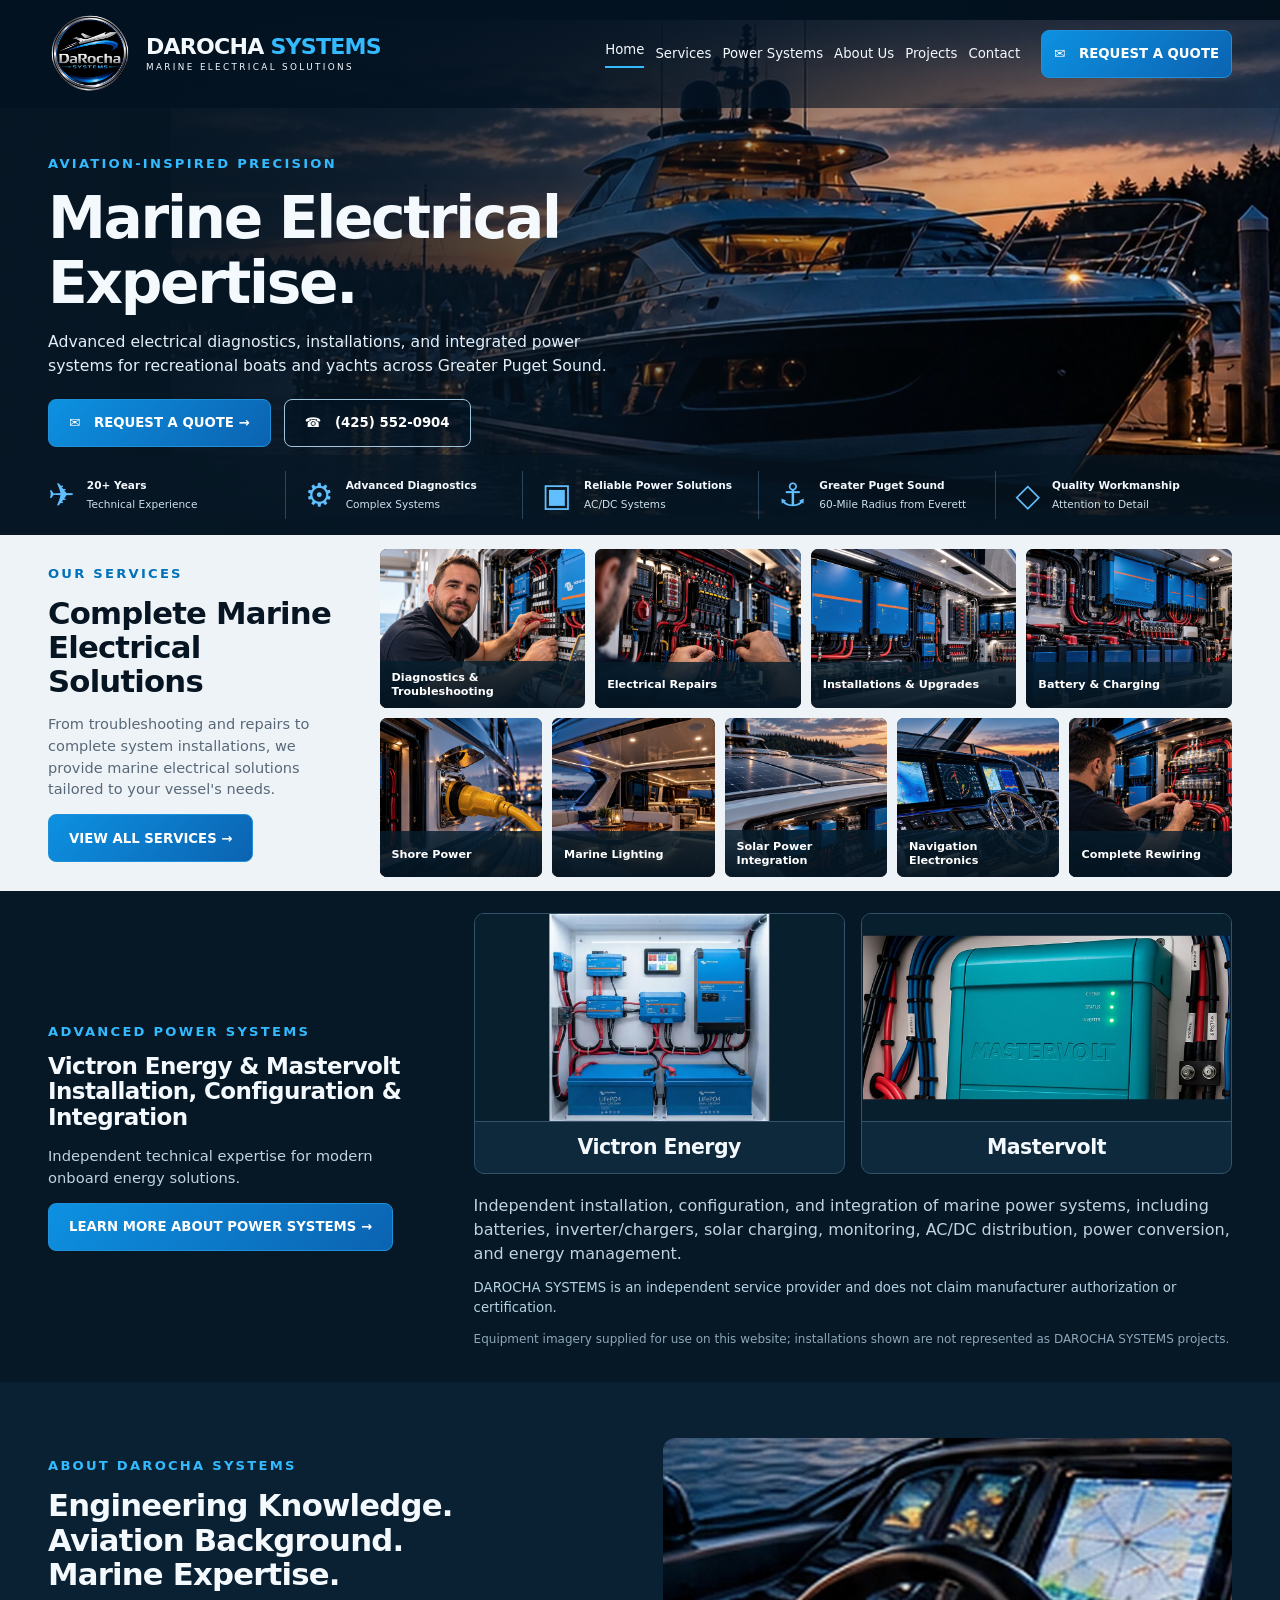
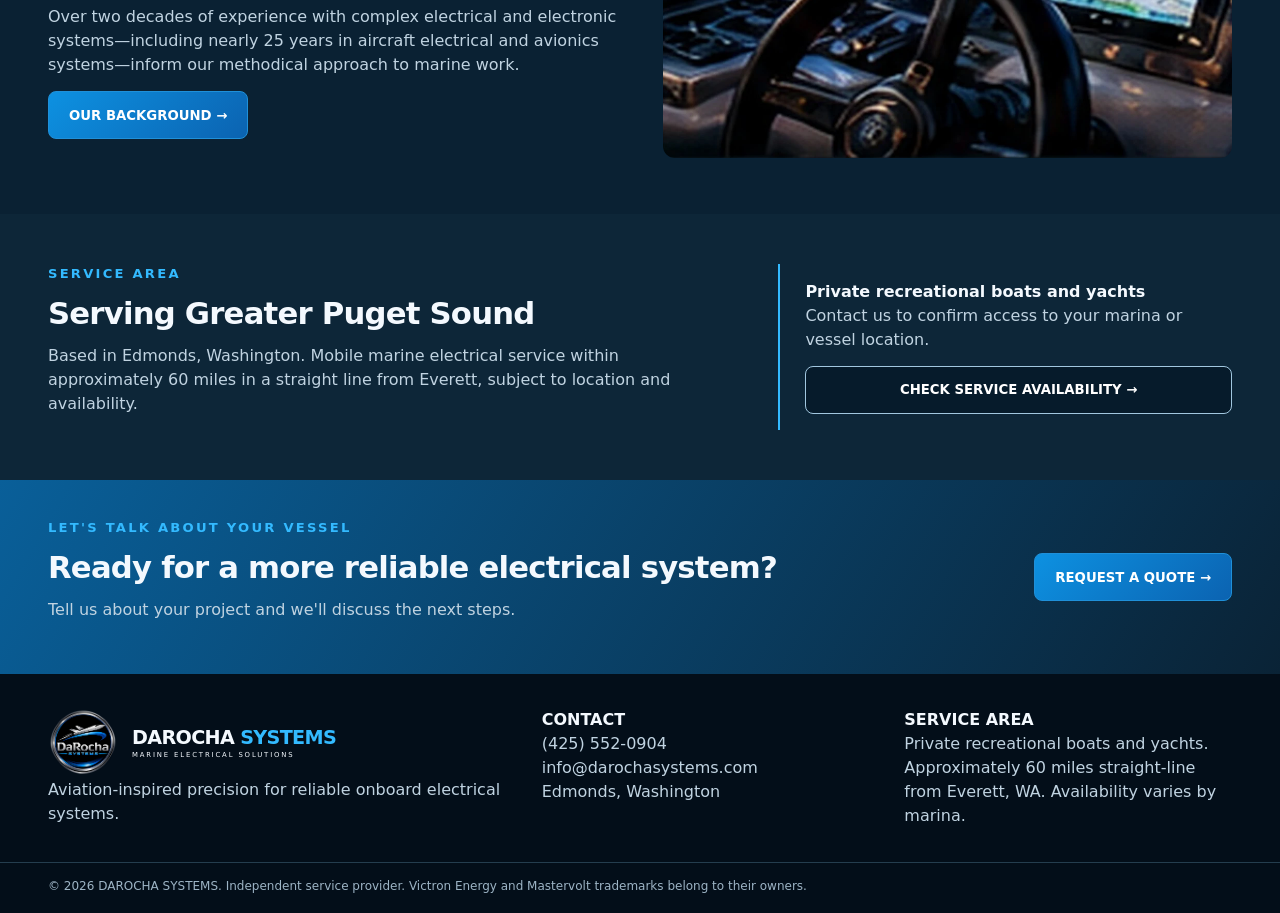
==== commit 6f96a0b1: "style: organizar HTML, CSS, JavaScript e documentação no preview" ====
--- a/index.html
+++ b/index.html
@@ -3,12 +3,12 @@
   <head>
     <meta charset="utf-8">
     <meta name="viewport" content="width=device-width, initial-scale=1">
-    <meta name="darocha-preview-build" content="images-hd-20261025-a">
+    <meta name="darocha-preview-build" content="source-photos-20261025-c">
     <meta name="theme-color" content="#061725">
     <meta name="description" content="Marine electrical diagnostics, repairs, marine power integration and electrical installations across Greater Puget Sound.">
     <title>Home | DAROCHA SYSTEMS</title>
-    <link rel="icon" type="image/png" href="assets/logo-hd20261025.webp">
-    <link rel="stylesheet" href="assets/styles.css?build=images-hd-20261025-a">
+    <link rel="icon" type="image/webp" href="assets/logo-hd20261025.webp">
+    <link rel="stylesheet" href="assets/styles.css?build=source-photos-20261025-c">
   </head>
   <body>
     <!-- Cabeçalho e navegação -->
@@ -22,7 +22,6 @@
           <a  href="power-systems.html">Power Systems</a>
           <a  href="about.html">About Us</a>
           <a  href="projects.html">Projects</a>
-          <a  href="index.html#testimonials">Testimonials</a>
           <a  href="contact.html">Contact</a>
           <a class="btn nav-cta" href="contact.html#quote">✉ &nbsp; REQUEST A QUOTE</a>
         </nav>
@@ -31,6 +30,7 @@
 
     <!-- Conteúdo principal -->
     <main>
+      <!-- Destaque principal -->
       <section class="hero">
         <div class="hero-bg"></div>
         <div class="hero-main shell">
@@ -65,6 +65,8 @@
           </div>
         </div>
       </section>
+
+      <!-- Resumo dos serviços -->
       <section class="services-hero">
         <div class="services-lead">
           <p class="eyebrow">OUR SERVICES</p>
@@ -84,18 +86,35 @@
           <a class="service-card" href="services.html#rewiring"><img src="assets/rewiring-hd20261025.webp" alt="Illustrative Complete Rewiring equipment" loading="lazy"><span class="service-overlay"><strong>Complete Rewiring</strong></span></a>
         </div>
       </section>
-      <section class="power-hero">
+
+      <!-- Sistemas de energia -->
+      <section class="power-hero power-hero--refined">
         <div class="power-lead">
           <p class="eyebrow">ADVANCED POWER SYSTEMS</p>
           <h2>Victron Energy &amp; Mastervolt<br>Installation, Configuration &amp; Integration</h2>
-          <p>Hands-on experience installing and configuring Victron Energy and Mastervolt equipment, supported by in-depth knowledge of their products and system integration.</p>
-          <a class="btn " href="power-systems.html">LEARN MORE ABOUT POWER SYSTEMS →</a>
+          <p>Independent technical expertise for modern onboard energy solutions.</p>
+          <a class="btn" href="power-systems.html">LEARN MORE ABOUT POWER SYSTEMS →</a>
         </div>
-        <div class="power-images">
-          <a href="power-systems.html#victron" class="power-image"><img src="assets/victron.webp" alt="Illustrative Victron Energy marine power equipment"><span><strong>Victron Energy</strong><small>Battery systems, inverter/chargers, solar charging and monitoring.</small></span></a>
-          <a href="power-systems.html#mastervolt" class="power-image"><img src="assets/mastervolt.webp" alt="Illustrative Mastervolt power equipment"><span><strong>Mastervolt</strong><small>Charging systems, power conversion and integrated energy solutions.</small></span></a>
+        <div class="manufacturer-area">
+          <div class="manufacturer-grid">
+            <div class="manufacturer-card">
+              <img class="manufacturer-product-photo" src="assets/victron-source-preserved-20261025.webp" alt="Illustrative photograph supplied for the website showing Victron Energy marine power components" loading="lazy">
+              <h3>Victron Energy</h3>
+            </div>
+            <div class="manufacturer-card">
+              <img class="manufacturer-product-photo" src="assets/mastervolt-source-preserved-20261025.webp" alt="Supplied close-up image showing a Mastervolt marine electrical device" loading="lazy">
+              <h3>Mastervolt</h3>
+            </div>
+          </div>
+          <div class="manufacturer-copy">
+            <p>Independent installation, configuration, and integration of marine power systems, including batteries, inverter/chargers, solar charging, monitoring, AC/DC distribution, power conversion, and energy management.</p>
+            <p class="manufacturer-disclaimer">DAROCHA SYSTEMS is an independent service provider and does not claim manufacturer authorization or certification.</p>
+            <p class="manufacturer-photo-note">Equipment imagery supplied for use on this website; installations shown are not represented as DAROCHA SYSTEMS projects.</p>
+          </div>
         </div>
       </section>
+
+      <!-- Sobre a empresa -->
       <section class="about-strip shell">
         <div>
           <p class="eyebrow">ABOUT DAROCHA SYSTEMS</p>
@@ -105,6 +124,8 @@
         </div>
         <img src="assets/helm.webp" alt="Illustrative marine navigation electronics" loading="lazy">
       </section>
+
+      <!-- Área de atendimento -->
       <section class="area shell">
         <div>
           <p class="eyebrow">SERVICE AREA</p>
@@ -117,11 +138,15 @@
           <a class="btn outline" href="contact.html#quote">CHECK SERVICE AVAILABILITY →</a>
         </div>
       </section>
+
+      <!-- Depoimentos -->
       <section id="testimonials" hidden class="shell reviews">
         <p class="eyebrow">CLIENT TESTIMONIALS</p>
         <h2>What Our Clients Say</h2>
         <div id="verified-testimonials"></div>
       </section>
+
+      <!-- Pedido de orçamento -->
       <section class="cta shell">
         <div>
           <p class="eyebrow">LET'S TALK ABOUT YOUR VESSEL</p>
--- a/assets/styles.css
+++ b/assets/styles.css
@@ -1,4 +1,4 @@
-/* Variáveis e estilos gerais */
+/* Cores, espaçamentos e estilos gerais */
 :root {
   --bg: #061725;
   --blue: #0d84d3;
@@ -101,8 +101,7 @@
   border-color: #a1c7df;
 }
 
-
-/* Cabeçalho e navegação */
+/* Cabeçalho e menu de navegação */
 .header {
   position: absolute;
   inset: 0 0 auto;
@@ -184,8 +183,7 @@
   border-radius: 6px;
 }
 
-
-/* Página inicial — destaque */
+/* Página inicial: destaque */
 .hero {
   position: relative;
   min-height: clamp(535px,35vw,650px);
@@ -271,8 +269,7 @@
   font-size: inherit;
 }
 
-
-/* Página inicial — serviços */
+/* Página inicial: serviços */
 .services-hero {
   background: #eef3f7;
   color: #071523;
@@ -353,8 +350,7 @@
   color: #cbdcea;
 }
 
-
-/* Página inicial — sistemas de energia */
+/* Página inicial: sistemas de energia */
 .power-hero {
   display: grid;
   grid-template-columns: 39% 61%;
@@ -424,8 +420,7 @@
   color: #d0e0ee;
 }
 
-
-/* Página inicial — apresentação */
+/* Página inicial: apresentação */
 .about-strip {
   display: grid;
   grid-template-columns: 1fr 1fr;
@@ -444,6 +439,7 @@
   border-radius: 12px;
 }
 
+/* Área de atendimento */
 .area {
   padding-top: 50px;
   padding-bottom: 50px;
@@ -461,10 +457,10 @@
   padding-left: 25px;
 }
 
+/* Depoimentos */
 .reviews[hidden] {
   display: none!important;
 }
-
 
 /* Chamada à ação */
 .cta {
@@ -476,7 +472,6 @@
   gap: 20px;
   background: linear-gradient(120deg,#095f99,#0a2336);
 }
-
 
 /* Rodapé */
 .footer {
@@ -510,8 +505,7 @@
   color: #9db4c5;
 }
 
-
-/* Páginas internas — cabeçalhos */
+/* Cabeçalho das páginas internas */
 .subhead {
   padding-top: 150px;
   padding-bottom: 65px;
@@ -522,7 +516,6 @@
   font-size: 1.12rem;
   max-width: 860px;
 }
-
 
 /* Página de serviços */
 .detail-grid {
@@ -563,7 +556,6 @@
   line-height: 1.5;
 }
 
-
 /* Página de sistemas de energia */
 .systems-grid {
   display: grid;
@@ -593,8 +585,7 @@
   padding-bottom: 35px;
 }
 
-
-/* Página Sobre nós */
+/* Página sobre a empresa */
 .about-page {
   padding-top: 55px;
   padding-bottom: 60px;
@@ -614,8 +605,7 @@
   padding-bottom: 60px;
 }
 
-
-/* Página de contacto e formulário */
+/* Página de contacto */
 .contact-layout {
   display: grid;
   grid-template-columns: 1.3fr .7fr;
@@ -666,8 +656,7 @@
   color: #74ceff;
 }
 
-
-/* Adaptação a ecrãs médios */
+/* Layout responsivo: ecrãs grandes */
 @media(max-width:1380px) {
   .nav .identity img {
     width: 84px;
@@ -686,8 +675,7 @@
   }
 }
 
-
-/* Adaptação a tablets e menu móvel */
+/* Layout responsivo: tablets */
 @media(max-width:1120px) {
   .header {
     height: 90px;
@@ -739,8 +727,7 @@
   }
 }
 
-
-/* Adaptação a telemóveis */
+/* Layout responsivo: telemóveis */
 @media(max-width:720px) {
   .header {
     height: 78px;
@@ -813,3 +800,187 @@
     grid-template-columns: 1fr;
   }
 }
+
+/* Consistent technical imagery and improved keyboard interaction — power HD 2026-10-25 */
+
+.power-image img,.systems-card>img {
+  object-position: center center;
+}
+
+.systems-card>img {
+  aspect-ratio: 16/9;
+  object-fit: cover;
+  display: block;
+  width: 100%;
+}
+
+.power-image {
+  min-height: 300px;
+}
+
+.image-note {
+  grid-column: 1/-1;
+  padding: 10px var(--edge) 14px;
+  margin: 0;
+  font-size: .76rem;
+  color: #a8bed0;
+  background: #061725;
+}
+
+.independence {
+  font-size: .87rem;
+  color: #b6cbd9;
+  line-height: 1.65;
+}
+
+a:focus-visible,button:focus-visible,input:focus-visible,select:focus-visible,textarea:focus-visible {
+  outline: 3px solid #66c8ff;
+  outline-offset: 3px;
+}
+
+/* Layout responsivo: telemóveis */
+@media(max-width:720px) {
+  .power-image {
+    min-height: 265px;
+  }
+  .image-note {
+    padding: 12px 18px;
+  }
+  .systems-card>img {
+    aspect-ratio: 16/10;
+  }
+}
+
+/* Manufacturer cards: official photographs only, pending usage authorization */
+
+/* Sistemas de energia: layout refinado */
+.power-hero--refined {
+  grid-template-columns: 37% 63%;
+}
+
+.manufacturer-area {
+  padding: 22px var(--edge) 22px 0;
+}
+
+.manufacturer-grid {
+  display: grid;
+  grid-template-columns: repeat(2,minmax(0,1fr));
+  gap: 16px;
+}
+
+.manufacturer-card {
+  background: #0e283c;
+  border: 1px solid #325269;
+  border-radius: 10px;
+  overflow: hidden;
+  min-width: 0;
+}
+
+.manufacturer-photo-pending {
+  aspect-ratio: 16/9;
+  display: flex;
+  flex-direction: column;
+  align-items: center;
+  justify-content: center;
+  gap: 8px;
+  text-align: center;
+  padding: 18px;
+  background: linear-gradient(145deg,#102d44,#061725);
+  border-bottom: 1px solid #35526a;
+}
+
+.manufacturer-photo-pending>span {
+  font-weight: 700;
+  color: #a9cde3;
+  letter-spacing: .06em;
+  font-size: clamp(.7rem,.9vw,.9rem);
+}
+
+.manufacturer-photo-pending>small {
+  color: #8bacbe;
+  font-size: .75rem;
+}
+
+.manufacturer-card h3 {
+  text-align: center;
+  margin: 0;
+  padding: 14px 12px;
+  font-size: 1.28rem;
+}
+
+.manufacturer-copy {
+  padding-top: 20px;
+}
+
+.manufacturer-copy p {
+  max-width: 960px;
+  margin: 0 0 12px;
+}
+
+.manufacturer-copy .manufacturer-disclaimer {
+  font-size: .83rem;
+  color: #b4d3e4;
+}
+
+.manufacturer-photo-note {
+  color: #8ca7b9;
+  font-size: .75rem;
+}
+
+.manufacturer-page {
+  padding-top: 48px;
+  padding-bottom: 64px;
+}
+
+.manufacturer-page .manufacturer-photo-pending {
+  aspect-ratio: 16/8;
+}
+
+.manufacturer-page .manufacturer-copy {
+  max-width: 1000px;
+  margin: 0 auto;
+  padding-top: 28px;
+  text-align: center;
+}
+
+.manufacturer-page .manufacturer-copy .btn {
+  margin-top: 12px;
+}
+
+/* Layout responsivo: tablets */
+@media(max-width:1120px) {
+  .power-hero--refined {
+    grid-template-columns: 1fr;
+  }
+  .manufacturer-area {
+    padding: 18px var(--edge) 30px;
+  }
+}
+
+@media(max-width:600px) {
+  .manufacturer-grid {
+    grid-template-columns: 1fr;
+  }
+  .manufacturer-page {
+    padding-top: 28px;
+  }
+  .manufacturer-page .manufacturer-photo-pending {
+    aspect-ratio: 16/9;
+  }
+}
+
+/* Supplied brand-equipment photographs: preserve source label details and aspect */
+
+/* Fotografias dos equipamentos de fabricantes */
+.manufacturer-product-photo {
+  display: block;
+  width: 100%;
+  aspect-ratio: 16/9;
+  object-fit: contain;
+  background: #0b2030;
+  border-bottom: 1px solid #35526a;
+}
+
+.manufacturer-page .manufacturer-product-photo {
+  aspect-ratio: 16/8;
+}
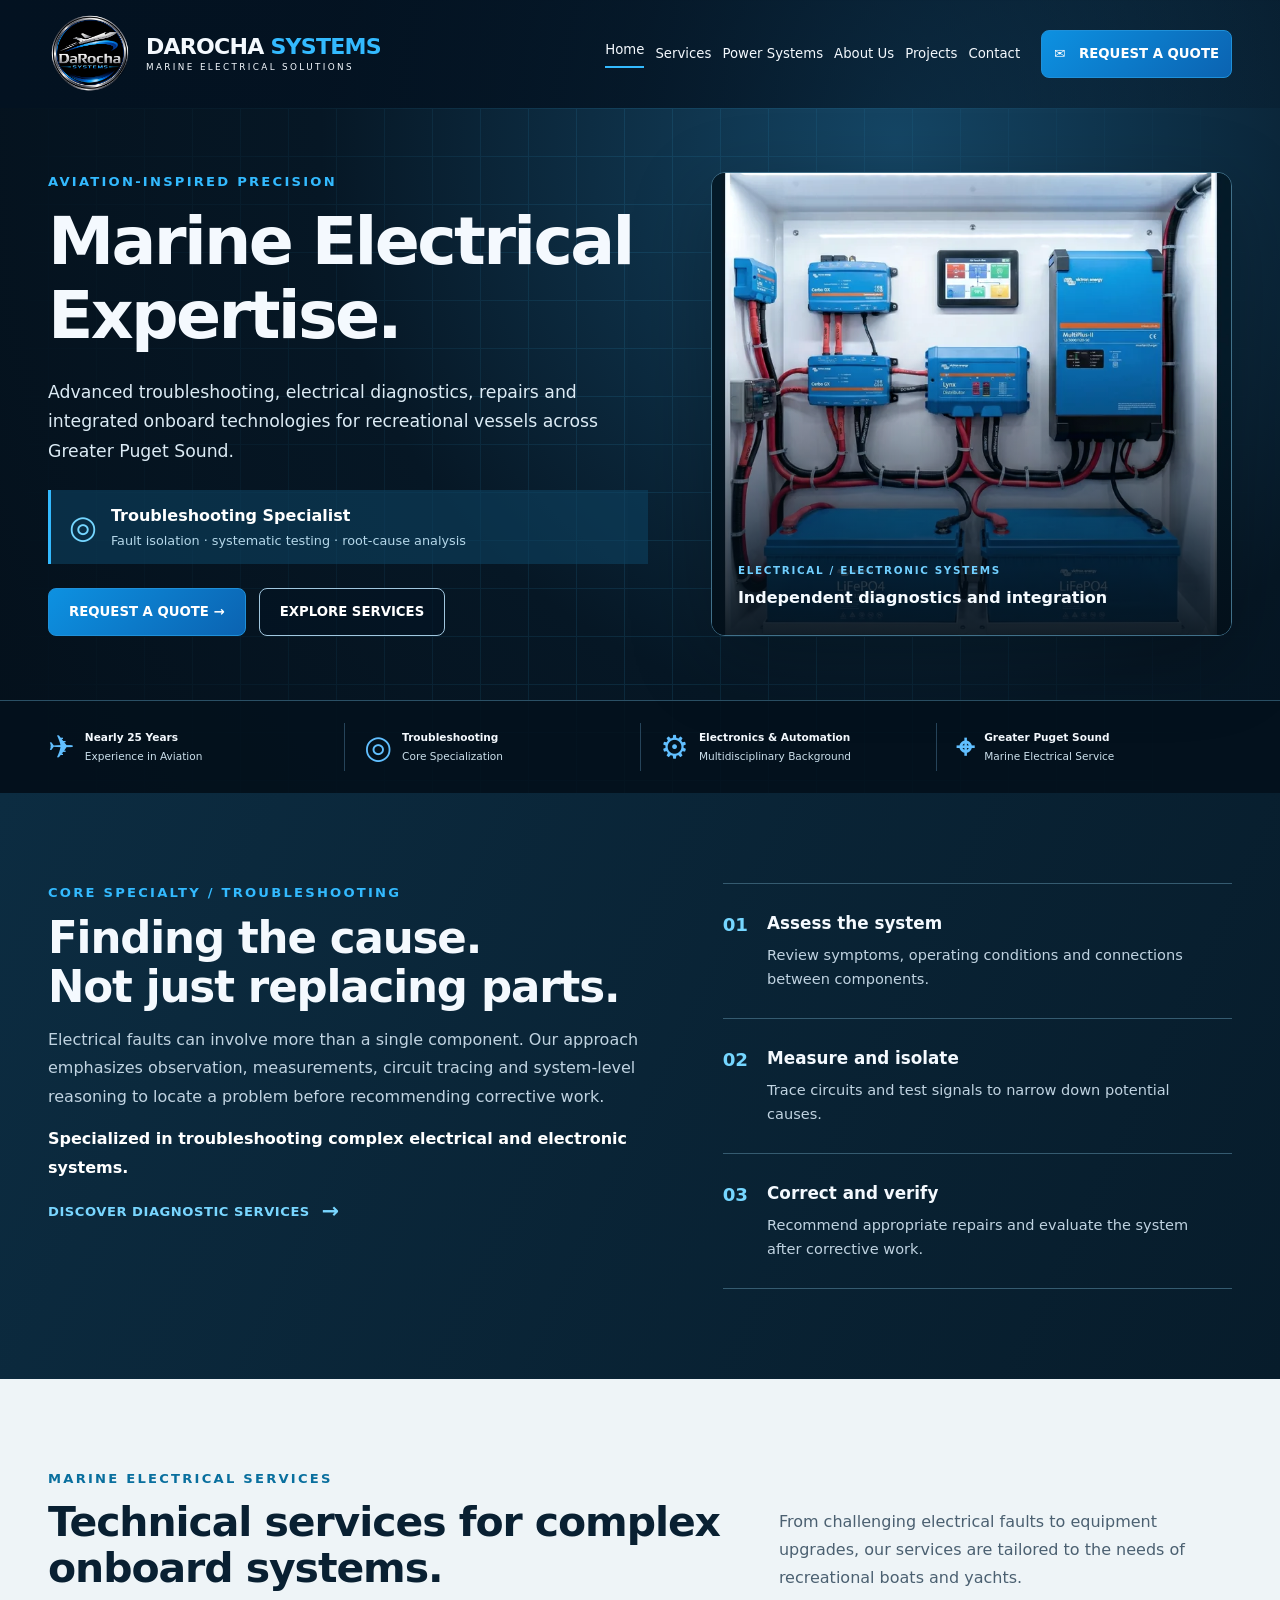
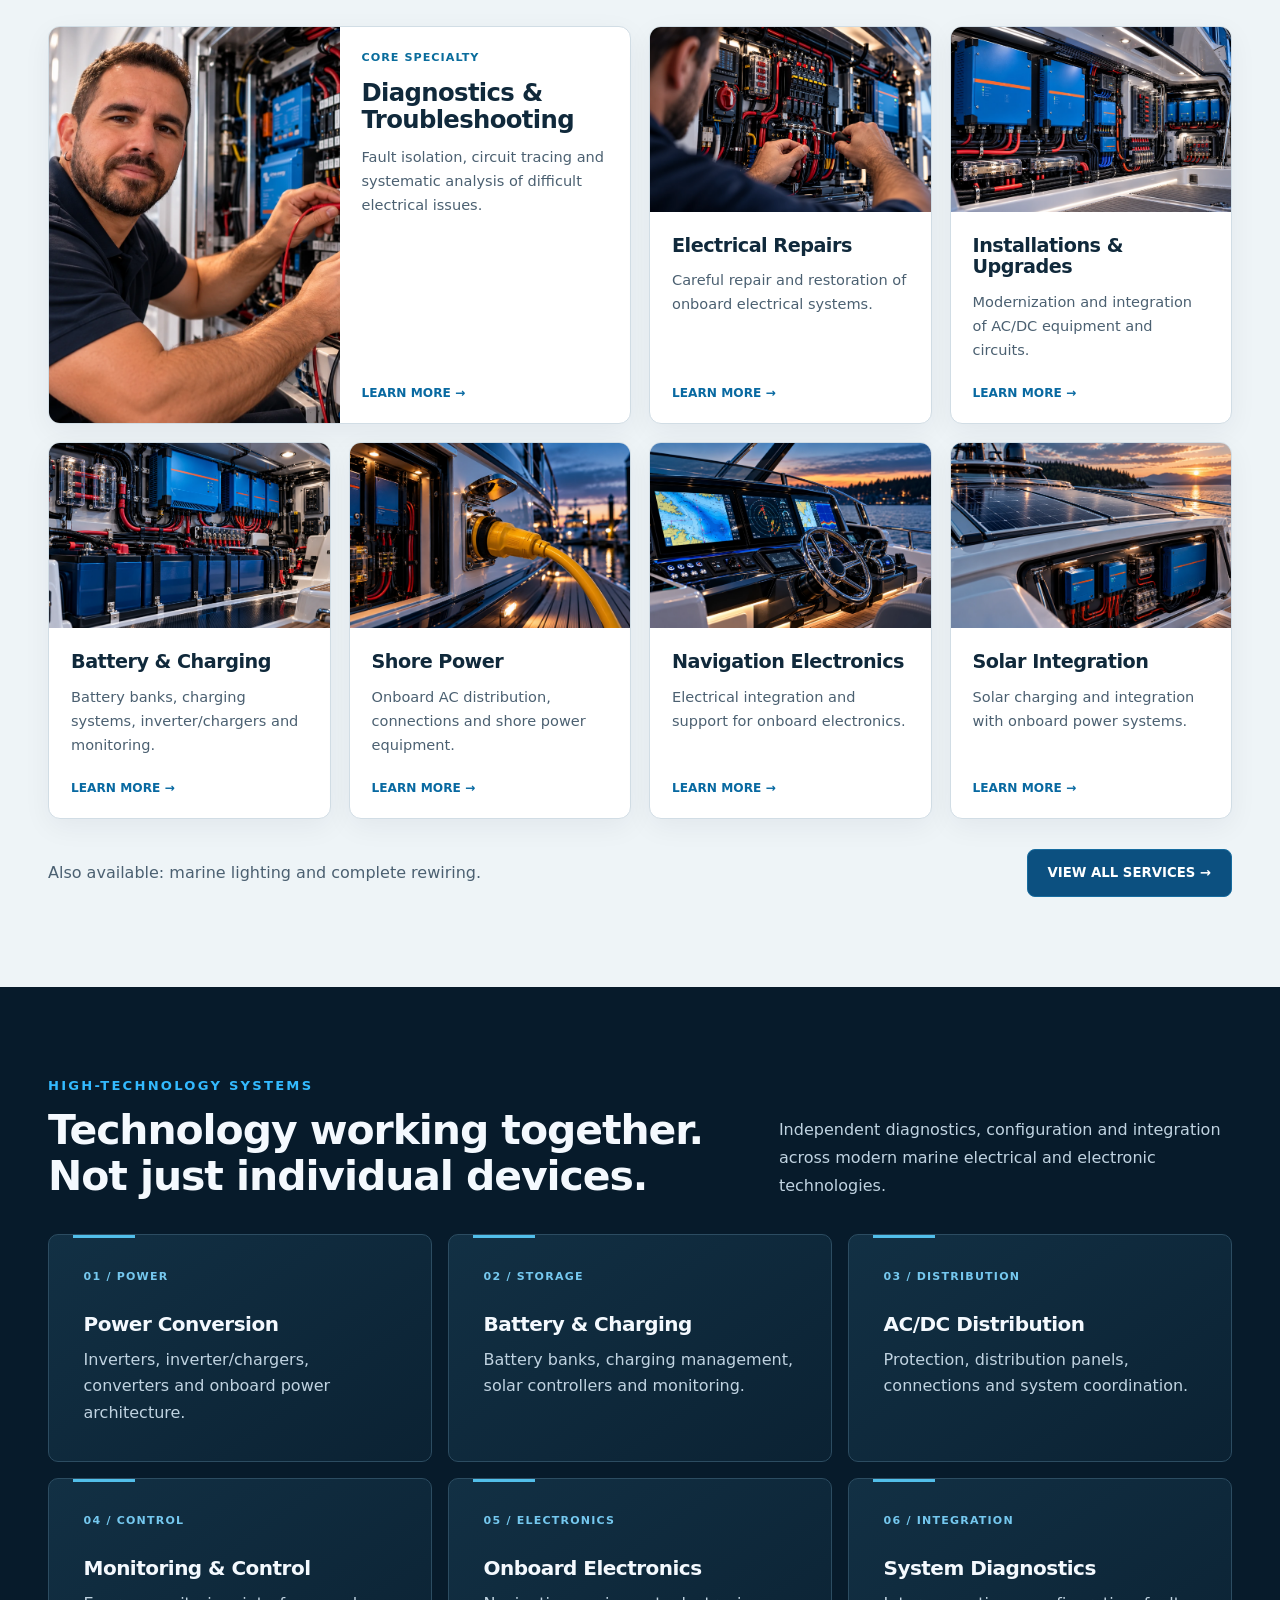
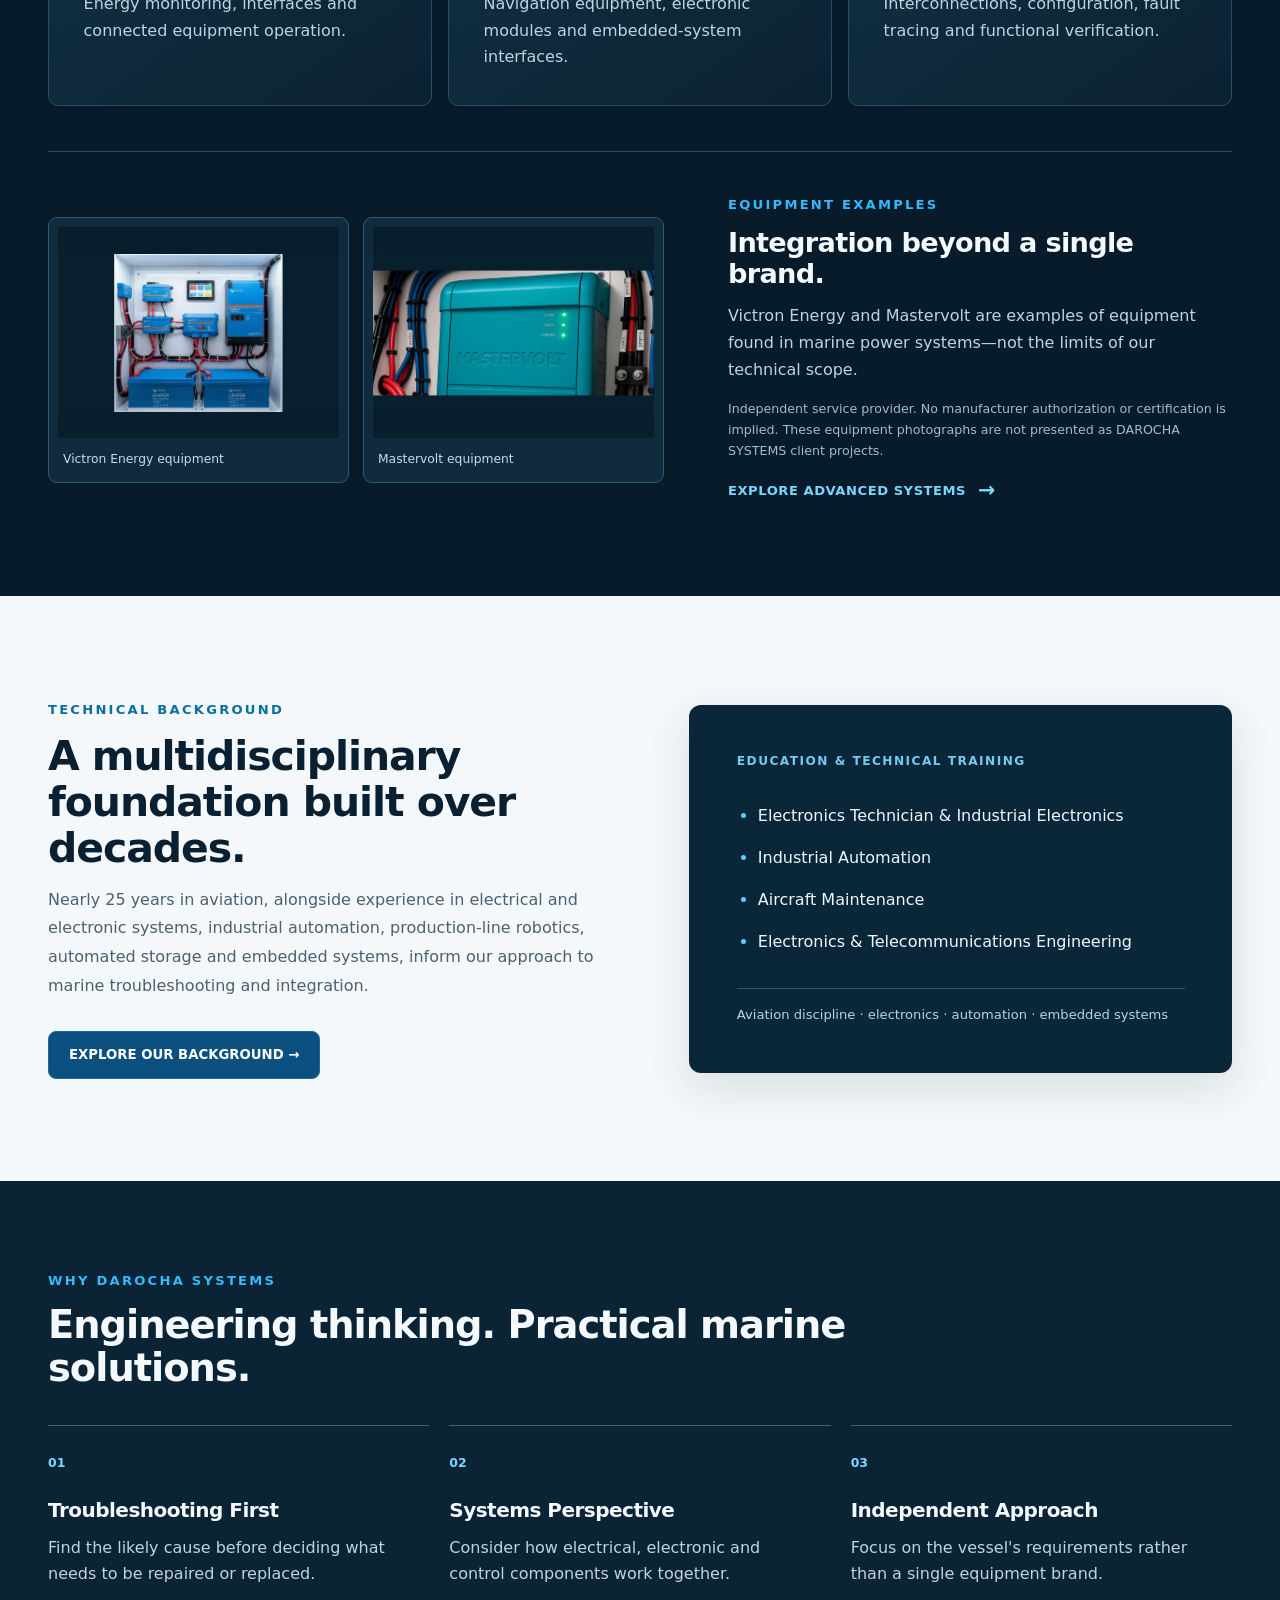
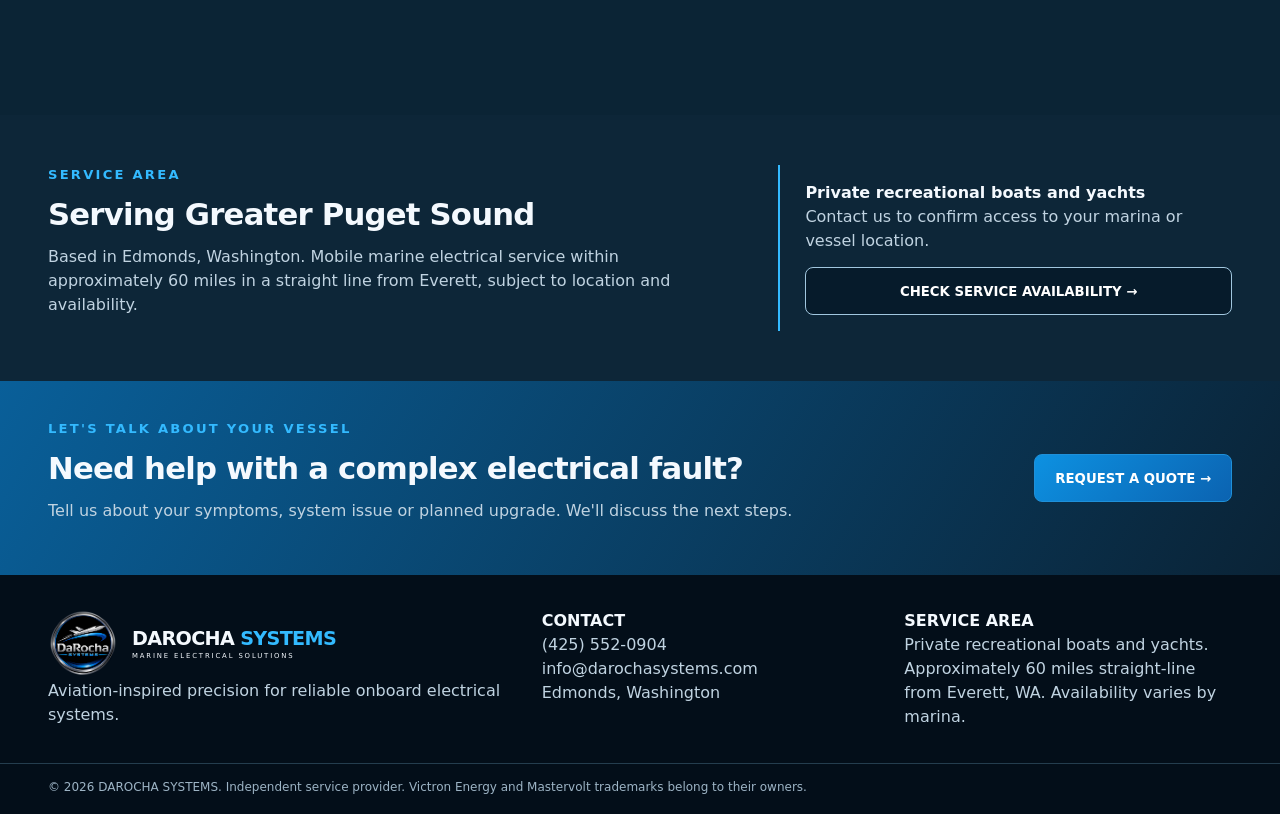
==== commit 088f76b1: "feat: landing page premium com foco em troubleshooting e engenharia" ====
--- a/index.html
+++ b/index.html
@@ -3,14 +3,14 @@
   <head>
     <meta charset="utf-8">
     <meta name="viewport" content="width=device-width, initial-scale=1">
-    <meta name="darocha-preview-build" content="source-photos-20261025-c">
+    <meta name="darocha-preview-build" content="engineering-landing-20261106-a">
     <meta name="theme-color" content="#061725">
-    <meta name="description" content="Marine electrical diagnostics, repairs, marine power integration and electrical installations across Greater Puget Sound.">
+    <meta name="description" content="Specialist marine electrical troubleshooting, diagnostics, repairs and advanced onboard technologies across Greater Puget Sound.">
     <title>Home | DAROCHA SYSTEMS</title>
     <link rel="icon" type="image/webp" href="assets/logo-hd20261025.webp">
-    <link rel="stylesheet" href="assets/styles.css?build=source-photos-20261025-c">
+    <link rel="stylesheet" href="assets/styles.css?build=engineering-landing-20261106-a">
   </head>
-  <body>
+  <body class="landing-page">
     <!-- Cabeçalho e navegação -->
     <header class="header">
       <div class="shell nav">
@@ -29,131 +29,162 @@
     </header>
 
     <!-- Conteúdo principal -->
+
     <main>
-      <!-- Destaque principal -->
-      <section class="hero">
-        <div class="hero-bg"></div>
+      <!-- Abertura premium com identidade técnica -->
+      <section class="hero hero--engineering" aria-labelledby="hero-title">
         <div class="hero-main shell">
-          <p class="eyebrow">AVIATION-INSPIRED PRECISION</p>
-          <h1>Marine Electrical<br>Expertise.</h1>
-          <p>Advanced electrical diagnostics, installations, and integrated power systems for recreational boats and yachts across Greater Puget Sound.</p>
-          <div class="actions">
-            <a class="btn " href="contact.html#quote">✉ &nbsp; REQUEST A QUOTE →</a>
-            <a class="btn outline" href="tel:+14255520904">☎ &nbsp; (425) 552-0904</a>
-          </div>
-        </div>
-        <div class="proof shell">
-          <div class="proof-item">
-            <b>✈</b>
-            <span><strong>20+ Years</strong><small>Technical Experience</small></span>
-          </div>
-          <div class="proof-item">
-            <b>⚙</b>
-            <span><strong>Advanced Diagnostics</strong><small>Complex Systems</small></span>
-          </div>
-          <div class="proof-item">
-            <b>▣</b>
-            <span><strong>Reliable Power Solutions</strong><small>AC/DC Systems</small></span>
-          </div>
-          <div class="proof-item">
-            <b>⚓</b>
-            <span><strong>Greater Puget Sound</strong><small>60-Mile Radius from Everett</small></span>
-          </div>
-          <div class="proof-item">
-            <b>◇</b>
-            <span><strong>Quality Workmanship</strong><small>Attention to Detail</small></span>
-          </div>
-        </div>
-      </section>
-
-      <!-- Resumo dos serviços -->
-      <section class="services-hero">
-        <div class="services-lead">
-          <p class="eyebrow">OUR SERVICES</p>
-          <h2>Complete Marine<br>Electrical Solutions</h2>
-          <p>From troubleshooting and repairs to complete system installations, we provide marine electrical solutions tailored to your vessel's needs.</p>
-          <a class="btn " href="services.html">VIEW ALL SERVICES →</a>
-        </div>
-        <div class="mosaic">
-          <a class="service-card" href="services.html#diagnostics"><img src="assets/diagnostics-hd20261025.webp" alt="Illustrative Diagnostics &amp; Troubleshooting equipment" loading="lazy"><span class="service-overlay"><strong>Diagnostics &amp; Troubleshooting</strong></span></a>
-          <a class="service-card" href="services.html#repairs"><img src="assets/repairs-hd20261025.webp" alt="Illustrative Electrical Repairs equipment" loading="lazy"><span class="service-overlay"><strong>Electrical Repairs</strong></span></a>
-          <a class="service-card" href="services.html#installs"><img src="assets/installs-hd20261025.webp" alt="Illustrative Installations &amp; Upgrades equipment" loading="lazy"><span class="service-overlay"><strong>Installations &amp; Upgrades</strong></span></a>
-          <a class="service-card" href="services.html#battery"><img src="assets/battery-hd20261025.webp" alt="Illustrative Battery &amp; Charging equipment" loading="lazy"><span class="service-overlay"><strong>Battery &amp; Charging</strong></span></a>
-          <a class="service-card" href="services.html#shore"><img src="assets/shore-hd20261025.webp" alt="Illustrative Shore Power equipment" loading="lazy"><span class="service-overlay"><strong>Shore Power</strong></span></a>
-          <a class="service-card" href="services.html#lighting"><img src="assets/lighting-hd20261025.webp" alt="Illustrative Marine Lighting equipment" loading="lazy"><span class="service-overlay"><strong>Marine Lighting</strong></span></a>
-          <a class="service-card" href="services.html#solar"><img src="assets/solar-hd20261025.webp" alt="Illustrative Solar Power Integration equipment" loading="lazy"><span class="service-overlay"><strong>Solar Power Integration</strong></span></a>
-          <a class="service-card" href="services.html#navigation"><img src="assets/navigation-hd20261025.webp" alt="Illustrative Navigation Electronics equipment" loading="lazy"><span class="service-overlay"><strong>Navigation Electronics</strong></span></a>
-          <a class="service-card" href="services.html#rewiring"><img src="assets/rewiring-hd20261025.webp" alt="Illustrative Complete Rewiring equipment" loading="lazy"><span class="service-overlay"><strong>Complete Rewiring</strong></span></a>
-        </div>
-      </section>
-
-      <!-- Sistemas de energia -->
-      <section class="power-hero power-hero--refined">
-        <div class="power-lead">
-          <p class="eyebrow">ADVANCED POWER SYSTEMS</p>
-          <h2>Victron Energy &amp; Mastervolt<br>Installation, Configuration &amp; Integration</h2>
-          <p>Independent technical expertise for modern onboard energy solutions.</p>
-          <a class="btn" href="power-systems.html">LEARN MORE ABOUT POWER SYSTEMS →</a>
-        </div>
-        <div class="manufacturer-area">
-          <div class="manufacturer-grid">
-            <div class="manufacturer-card">
-              <img class="manufacturer-product-photo" src="assets/victron-source-preserved-20261025.webp" alt="Illustrative photograph supplied for the website showing Victron Energy marine power components" loading="lazy">
-              <h3>Victron Energy</h3>
+          <div class="hero-copy">
+            <p class="eyebrow">AVIATION-INSPIRED PRECISION</p>
+            <h1 id="hero-title">Marine Electrical<br>Expertise.</h1>
+            <p class="hero-lede">Advanced troubleshooting, electrical diagnostics, repairs and integrated onboard technologies for recreational vessels across Greater Puget Sound.</p>
+            <div class="hero-specialty">
+              <span class="hero-specialty-icon" aria-hidden="true">◎</span>
+              <span><strong>Troubleshooting Specialist</strong><small>Fault isolation · systematic testing · root-cause analysis</small></span>
             </div>
-            <div class="manufacturer-card">
-              <img class="manufacturer-product-photo" src="assets/mastervolt-source-preserved-20261025.webp" alt="Supplied close-up image showing a Mastervolt marine electrical device" loading="lazy">
-              <h3>Mastervolt</h3>
+            <div class="actions">
+              <a class="btn" href="contact.html#quote">REQUEST A QUOTE →</a>
+              <a class="btn outline" href="#services">EXPLORE SERVICES</a>
             </div>
           </div>
-          <div class="manufacturer-copy">
-            <p>Independent installation, configuration, and integration of marine power systems, including batteries, inverter/chargers, solar charging, monitoring, AC/DC distribution, power conversion, and energy management.</p>
-            <p class="manufacturer-disclaimer">DAROCHA SYSTEMS is an independent service provider and does not claim manufacturer authorization or certification.</p>
-            <p class="manufacturer-photo-note">Equipment imagery supplied for use on this website; installations shown are not represented as DAROCHA SYSTEMS projects.</p>
+          <figure class="hero-visual">
+            <img src="assets/victron-source-preserved-20261025.webp" alt="Supplied photograph of marine electrical power and electronic equipment" fetchpriority="high">
+            <figcaption><span class="visual-kicker">ELECTRICAL / ELECTRONIC SYSTEMS</span><span>Independent diagnostics and integration</span></figcaption>
+          </figure>
+        </div>
+        <div class="proof shell" aria-label="Technical strengths">
+          <div class="proof-item"><b aria-hidden="true">✈</b><span><strong>Nearly 25 Years</strong><small>Experience in Aviation</small></span></div>
+          <div class="proof-item"><b aria-hidden="true">◎</b><span><strong>Troubleshooting</strong><small>Core Specialization</small></span></div>
+          <div class="proof-item"><b aria-hidden="true">⚙</b><span><strong>Electronics &amp; Automation</strong><small>Multidisciplinary Background</small></span></div>
+          <div class="proof-item"><b aria-hidden="true">⌖</b><span><strong>Greater Puget Sound</strong><small>Marine Electrical Service</small></span></div>
+        </div>
+      </section>
+
+      <!-- Troubleshooting é a principal especialidade -->
+      <section class="diagnostics-section shell" id="troubleshooting" aria-labelledby="diagnostics-title">
+        <div class="diagnostics-copy">
+          <p class="eyebrow">CORE SPECIALTY / TROUBLESHOOTING</p>
+          <h2 id="diagnostics-title">Finding the cause.<br>Not just replacing parts.</h2>
+          <p>Electrical faults can involve more than a single component. Our approach emphasizes observation, measurements, circuit tracing and system-level reasoning to locate a problem before recommending corrective work.</p>
+          <p class="diagnostics-emphasis">Specialized in troubleshooting complex electrical and electronic systems.</p>
+          <a class="text-link" href="services.html#diagnostics">DISCOVER DIAGNOSTIC SERVICES <span aria-hidden="true">→</span></a>
+        </div>
+        <ol class="diagnostic-steps" aria-label="Troubleshooting approach">
+          <li><span class="step-number">01</span><div><strong>Assess the system</strong><p>Review symptoms, operating conditions and connections between components.</p></div></li>
+          <li><span class="step-number">02</span><div><strong>Measure and isolate</strong><p>Trace circuits and test signals to narrow down potential causes.</p></div></li>
+          <li><span class="step-number">03</span><div><strong>Correct and verify</strong><p>Recommend appropriate repairs and evaluate the system after corrective work.</p></div></li>
+        </ol>
+      </section>
+
+      <!-- Cartões de serviços -->
+      <section class="services-section shell" id="services" aria-labelledby="services-title">
+        <div class="section-intro">
+          <div><p class="eyebrow">MARINE ELECTRICAL SERVICES</p><h2 id="services-title">Technical services for complex onboard systems.</h2></div>
+          <p>From challenging electrical faults to equipment upgrades, our services are tailored to the needs of recreational boats and yachts.</p>
+        </div>
+        <div class="service-grid">
+          <a class="service-tile service-tile--featured" href="services.html#diagnostics">
+            <img src="assets/diagnostics-hd20261025.webp" alt="Illustrative electrical diagnostic equipment" loading="lazy">
+            <div class="service-tile-body"><span class="service-tag">CORE SPECIALTY</span><h3>Diagnostics &amp; Troubleshooting</h3><p>Fault isolation, circuit tracing and systematic analysis of difficult electrical issues.</p><span class="tile-link">LEARN MORE →</span></div>
+          </a>
+          <a class="service-tile" href="services.html#repairs">
+            <img src="assets/repairs-hd20261025.webp" alt="Illustrative electrical repair equipment" loading="lazy">
+            <div class="service-tile-body"><h3>Electrical Repairs</h3><p>Careful repair and restoration of onboard electrical systems.</p><span class="tile-link">LEARN MORE →</span></div>
+          </a>
+          <a class="service-tile" href="services.html#installs">
+            <img src="assets/installs-hd20261025.webp" alt="Illustrative marine electrical installation equipment" loading="lazy">
+            <div class="service-tile-body"><h3>Installations &amp; Upgrades</h3><p>Modernization and integration of AC/DC equipment and circuits.</p><span class="tile-link">LEARN MORE →</span></div>
+          </a>
+          <a class="service-tile" href="services.html#battery">
+            <img src="assets/battery-hd20261025.webp" alt="Illustrative marine battery and charging equipment" loading="lazy">
+            <div class="service-tile-body"><h3>Battery &amp; Charging</h3><p>Battery banks, charging systems, inverter/chargers and monitoring.</p><span class="tile-link">LEARN MORE →</span></div>
+          </a>
+          <a class="service-tile" href="services.html#shore">
+            <img src="assets/shore-hd20261025.webp" alt="Illustrative shore power equipment" loading="lazy">
+            <div class="service-tile-body"><h3>Shore Power</h3><p>Onboard AC distribution, connections and shore power equipment.</p><span class="tile-link">LEARN MORE →</span></div>
+          </a>
+          <a class="service-tile" href="services.html#navigation">
+            <img src="assets/navigation-hd20261025.webp" alt="Illustrative marine navigation electronics" loading="lazy">
+            <div class="service-tile-body"><h3>Navigation Electronics</h3><p>Electrical integration and support for onboard electronics.</p><span class="tile-link">LEARN MORE →</span></div>
+          </a>
+          <a class="service-tile" href="services.html#solar">
+            <img src="assets/solar-hd20261025.webp" alt="Illustrative marine solar charging equipment" loading="lazy">
+            <div class="service-tile-body"><h3>Solar Integration</h3><p>Solar charging and integration with onboard power systems.</p><span class="tile-link">LEARN MORE →</span></div>
+          </a>
+        </div>
+        <div class="service-more"><p>Also available: marine lighting and complete rewiring.</p><a class="btn btn-dark" href="services.html">VIEW ALL SERVICES →</a></div>
+      </section>
+
+      <!-- Alta tecnologia além de marcas específicas -->
+      <section class="technology-section shell" id="technology" aria-labelledby="technology-title">
+        <div class="section-intro">
+          <div><p class="eyebrow">HIGH-TECHNOLOGY SYSTEMS</p><h2 id="technology-title">Technology working together.<br>Not just individual devices.</h2></div>
+          <p>Independent diagnostics, configuration and integration across modern marine electrical and electronic technologies.</p>
+        </div>
+        <div class="technology-grid">
+          <article class="technology-card"><span class="technology-index">01 / POWER</span><h3>Power Conversion</h3><p>Inverters, inverter/chargers, converters and onboard power architecture.</p></article>
+          <article class="technology-card"><span class="technology-index">02 / STORAGE</span><h3>Battery &amp; Charging</h3><p>Battery banks, charging management, solar controllers and monitoring.</p></article>
+          <article class="technology-card"><span class="technology-index">03 / DISTRIBUTION</span><h3>AC/DC Distribution</h3><p>Protection, distribution panels, connections and system coordination.</p></article>
+          <article class="technology-card"><span class="technology-index">04 / CONTROL</span><h3>Monitoring &amp; Control</h3><p>Energy monitoring, interfaces and connected equipment operation.</p></article>
+          <article class="technology-card"><span class="technology-index">05 / ELECTRONICS</span><h3>Onboard Electronics</h3><p>Navigation equipment, electronic modules and embedded-system interfaces.</p></article>
+          <article class="technology-card"><span class="technology-index">06 / INTEGRATION</span><h3>System Diagnostics</h3><p>Interconnections, configuration, fault tracing and functional verification.</p></article>
+        </div>
+        <div class="technology-footer">
+          <div class="equipment-examples" aria-label="Examples of marine power equipment">
+            <figure><img src="assets/victron-source-preserved-20261025.webp" alt="Supplied Victron Energy equipment photograph" loading="lazy"><figcaption>Victron Energy equipment</figcaption></figure>
+            <figure><img src="assets/mastervolt-source-preserved-20261025.webp" alt="Supplied Mastervolt equipment photograph" loading="lazy"><figcaption>Mastervolt equipment</figcaption></figure>
           </div>
-        </div>
-      </section>
-
-      <!-- Sobre a empresa -->
-      <section class="about-strip shell">
-        <div>
-          <p class="eyebrow">ABOUT DAROCHA SYSTEMS</p>
-          <h2>Engineering Knowledge.<br>Aviation Background.<br>Marine Expertise.</h2>
-          <p>Over two decades of experience with complex electrical and electronic systems—including nearly 25 years in aircraft electrical and avionics systems—inform our methodical approach to marine work.</p>
-          <a class="btn " href="about.html">OUR BACKGROUND →</a>
-        </div>
-        <img src="assets/helm.webp" alt="Illustrative marine navigation electronics" loading="lazy">
+          <div>
+            <p class="eyebrow">EQUIPMENT EXAMPLES</p>
+            <h3>Integration beyond a single brand.</h3>
+            <p>Victron Energy and Mastervolt are examples of equipment found in marine power systems—not the limits of our technical scope.</p>
+            <p class="equipment-disclaimer">Independent service provider. No manufacturer authorization or certification is implied. These equipment photographs are not presented as DAROCHA SYSTEMS client projects.</p>
+            <a class="text-link" href="power-systems.html">EXPLORE ADVANCED SYSTEMS <span aria-hidden="true">→</span></a>
+          </div>
+        </div>
+      </section>
+
+      <!-- Formação e experiência técnica -->
+      <section class="expertise-section shell" id="expertise" aria-labelledby="expertise-title">
+        <div class="expertise-copy">
+          <p class="eyebrow">TECHNICAL BACKGROUND</p>
+          <h2 id="expertise-title">A multidisciplinary foundation built over decades.</h2>
+          <p>Nearly 25 years in aviation, alongside experience in electrical and electronic systems, industrial automation, production-line robotics, automated storage and embedded systems, inform our approach to marine troubleshooting and integration.</p>
+          <a class="btn btn-dark" href="about.html">EXPLORE OUR BACKGROUND →</a>
+        </div>
+        <div class="expertise-panel">
+          <p class="expertise-panel-label">EDUCATION &amp; TECHNICAL TRAINING</p>
+          <ul>
+            <li>Electronics Technician &amp; Industrial Electronics</li>
+            <li>Industrial Automation</li>
+            <li>Aircraft Maintenance</li>
+            <li>Electronics &amp; Telecommunications Engineering</li>
+          </ul>
+          <p class="expertise-footnote">Aviation discipline · electronics · automation · embedded systems</p>
+        </div>
+      </section>
+
+      <!-- Pilares de trabalho -->
+      <section class="principles-section shell" aria-labelledby="principles-title">
+        <p class="eyebrow">WHY DAROCHA SYSTEMS</p>
+        <h2 id="principles-title">Engineering thinking. Practical marine solutions.</h2>
+        <div class="principles-grid">
+          <article><span>01</span><h3>Troubleshooting First</h3><p>Find the likely cause before deciding what needs to be repaired or replaced.</p></article>
+          <article><span>02</span><h3>Systems Perspective</h3><p>Consider how electrical, electronic and control components work together.</p></article>
+          <article><span>03</span><h3>Independent Approach</h3><p>Focus on the vessel's requirements rather than a single equipment brand.</p></article>
+        </div>
       </section>
 
       <!-- Área de atendimento -->
       <section class="area shell">
-        <div>
-          <p class="eyebrow">SERVICE AREA</p>
-          <h2>Serving Greater Puget Sound</h2>
-          <p>Based in Edmonds, Washington. Mobile marine electrical service within approximately 60 miles in a straight line from Everett, subject to location and availability.</p>
-        </div>
-        <div class="area-summary">
-          <strong>Private recreational boats and yachts</strong>
-          <p>Contact us to confirm access to your marina or vessel location.</p>
-          <a class="btn outline" href="contact.html#quote">CHECK SERVICE AVAILABILITY →</a>
-        </div>
-      </section>
-
-      <!-- Depoimentos -->
-      <section id="testimonials" hidden class="shell reviews">
-        <p class="eyebrow">CLIENT TESTIMONIALS</p>
-        <h2>What Our Clients Say</h2>
-        <div id="verified-testimonials"></div>
-      </section>
-
-      <!-- Pedido de orçamento -->
+        <div><p class="eyebrow">SERVICE AREA</p><h2>Serving Greater Puget Sound</h2><p>Based in Edmonds, Washington. Mobile marine electrical service within approximately 60 miles in a straight line from Everett, subject to location and availability.</p></div>
+        <div class="area-summary"><strong>Private recreational boats and yachts</strong><p>Contact us to confirm access to your marina or vessel location.</p><a class="btn outline" href="contact.html#quote">CHECK SERVICE AVAILABILITY →</a></div>
+      </section>
+
+      <!-- Contacto -->
       <section class="cta shell">
-        <div>
-          <p class="eyebrow">LET'S TALK ABOUT YOUR VESSEL</p>
-          <h2>Ready for a more reliable electrical system?</h2>
-          <p>Tell us about your project and we'll discuss the next steps.</p>
-        </div>
-        <a class="btn " href="contact.html#quote">REQUEST A QUOTE →</a>
+        <div><p class="eyebrow">LET'S TALK ABOUT YOUR VESSEL</p><h2>Need help with a complex electrical fault?</h2><p>Tell us about your symptoms, system issue or planned upgrade. We'll discuss the next steps.</p></div>
+        <a class="btn" href="contact.html#quote">REQUEST A QUOTE →</a>
       </section>
     </main>
 
--- a/assets/styles.css
+++ b/assets/styles.css
@@ -1,4 +1,5 @@
 /* Cores, espaçamentos e estilos gerais */
+
 :root {
   --bg: #061725;
   --blue: #0d84d3;
@@ -32,7 +33,7 @@
   text-decoration: none;
 }
 
-button,input,select,textarea {
+button, input, select, textarea {
   font: inherit;
 }
 
@@ -40,11 +41,11 @@
   cursor: pointer;
 }
 
-h1,h2,h3,p {
+h1, h2, h3, p {
   margin: 0 0 14px;
 }
 
-h1,h2,h3 {
+h1, h2, h3 {
   line-height: 1.12;
   letter-spacing: -.026em;
 }
@@ -102,6 +103,7 @@
 }
 
 /* Cabeçalho e menu de navegação */
+
 .header {
   position: absolute;
   inset: 0 0 auto;
@@ -165,7 +167,7 @@
   white-space: nowrap;
 }
 
-.links>a.active:not(.btn),.links>a:not(.btn):hover {
+.links>a.active:not(.btn), .links>a:not(.btn):hover {
   border-bottom: 2px solid var(--cyan);
   padding-bottom: 7px;
 }
@@ -184,6 +186,7 @@
 }
 
 /* Página inicial: destaque */
+
 .hero {
   position: relative;
   min-height: clamp(535px,35vw,650px);
@@ -192,14 +195,9 @@
   justify-content: space-between;
   overflow: hidden;
   background-color: #071725;
-  background-image: linear-gradient(90deg,#071725dd 0%,#0717258a 38%,#07172508 84%),url('hero.webp');
   background-position: center,center center;
   background-size: cover;
   isolation: isolate;
-}
-
-.hero-bg {
-  display: none;
 }
 
 .hero-main {
@@ -269,177 +267,8 @@
   font-size: inherit;
 }
 
-/* Página inicial: serviços */
-.services-hero {
-  background: #eef3f7;
-  color: #071523;
-  display: grid;
-  grid-template-columns: minmax(310px,28%) minmax(0,72%);
-  padding: 14px var(--edge);
-}
-
-.services-lead {
-  padding: 15px 26px 15px 0;
-  display: flex;
-  flex-direction: column;
-  justify-content: center;
-  align-items: flex-start;
-}
-
-.services-lead .eyebrow {
-  color: #0272b8;
-}
-
-.services-lead p:not(.eyebrow) {
-  color: #586878;
-  font-size: .91rem;
-}
-
-.mosaic {
-  display: grid;
-  grid-template-columns: repeat(20,minmax(0,1fr));
-  grid-template-rows: repeat(2,minmax(112px,1fr));
-  gap: 10px;
-}
-
-.service-card {
-  position: relative;
-  overflow: hidden;
-  border-radius: 7px;
-  min-height: 112px;
-  background: #113147;
-}
-
-.service-card:nth-child(-n+4) {
-  grid-column: span 5;
-}
-
-.service-card:nth-child(n+5) {
-  grid-column: span 4;
-}
-
-.service-card>img {
-  position: absolute;
-  inset: 0;
-  width: 100%;
-  height: 100%;
-  object-fit: cover;
-  object-position: center 16%;
-  filter: saturate(.88);
-}
-
-.service-overlay {
-  position: absolute;
-  inset: auto 0 0;
-  background: linear-gradient(0deg,#041421f5,#061d2cce);
-  padding: 10px 12px;
-  min-height: 46px;
-  display: flex;
-  flex-direction: column;
-  justify-content: center;
-}
-
-.service-overlay strong {
-  font-size: clamp(.7rem,.81vw,.9rem);
-  line-height: 1.2;
-  color: #fff;
-}
-
-.service-overlay small {
-  font-size: .73rem;
-  color: #cbdcea;
-}
-
-/* Página inicial: sistemas de energia */
-.power-hero {
-  display: grid;
-  grid-template-columns: 39% 61%;
-  background: #061725;
-}
-
-.power-lead {
-  padding: 24px var(--edge);
-  display: flex;
-  flex-direction: column;
-  justify-content: center;
-  align-items: flex-start;
-}
-
-.power-lead h2 {
-  font-size: clamp(1.4rem,1.8vw,2rem);
-}
-
-.power-lead p:not(.eyebrow) {
-  font-size: .92rem;
-}
-
-.power-images {
-  display: grid;
-  grid-template-columns: 1fr 1fr;
-}
-
-.power-image {
-  min-height: 284px;
-  position: relative;
-  overflow: hidden;
-}
-
-.power-image img {
-  width: 100%;
-  height: 100%;
-  position: absolute;
-  inset: 0;
-  object-fit: cover;
-  object-position: center 20%;
-}
-
-.power-image::after {
-  content: "";
-  position: absolute;
-  inset: 0;
-  background: linear-gradient(0deg,#04131ff5,transparent 75%);
-}
-
-.power-image>span {
-  position: absolute;
-  inset: auto 0 0;
-  z-index: 1;
-  padding: 22px;
-  display: flex;
-  flex-direction: column;
-  gap: 8px;
-}
-
-.power-image strong {
-  font-size: 1.35rem;
-}
-
-.power-image small {
-  max-width: 300px;
-  font-size: .83rem;
-  color: #d0e0ee;
-}
-
-/* Página inicial: apresentação */
-.about-strip {
-  display: grid;
-  grid-template-columns: 1fr 1fr;
-  align-items: center;
-  gap: 45px;
-  padding-top: 56px;
-  padding-bottom: 56px;
-  background: #0a2133;
-}
-
-.about-strip>img {
-  width: 100%;
-  aspect-ratio: 16/9;
-  object-fit: cover;
-  object-position: top;
-  border-radius: 12px;
-}
-
 /* Área de atendimento */
+
 .area {
   padding-top: 50px;
   padding-bottom: 50px;
@@ -457,12 +286,8 @@
   padding-left: 25px;
 }
 
-/* Depoimentos */
-.reviews[hidden] {
-  display: none!important;
-}
-
 /* Chamada à ação */
+
 .cta {
   padding-top: 38px;
   padding-bottom: 38px;
@@ -474,6 +299,7 @@
 }
 
 /* Rodapé */
+
 .footer {
   padding: 34px 0 18px;
   background: #030e19;
@@ -506,6 +332,7 @@
 }
 
 /* Cabeçalho das páginas internas */
+
 .subhead {
   padding-top: 150px;
   padding-bottom: 65px;
@@ -518,6 +345,7 @@
 }
 
 /* Página de serviços */
+
 .detail-grid {
   display: grid;
   grid-template-columns: repeat(3,minmax(0,1fr));
@@ -556,36 +384,8 @@
   line-height: 1.5;
 }
 
-/* Página de sistemas de energia */
-.systems-grid {
-  display: grid;
-  grid-template-columns: repeat(2,minmax(0,1fr));
-  gap: 22px;
-  padding-top: 50px;
-  padding-bottom: 35px;
-}
-
-.systems-card {
-  border-radius: 12px;
-  background: #10283a;
-  overflow: hidden;
-}
-
-.systems-card>img {
-  width: 100%;
-  aspect-ratio: 16/9;
-  object-fit: cover;
-}
-
-.systems-card>div {
-  padding: 25px;
-}
-
-.independence {
-  padding-bottom: 35px;
-}
-
 /* Página sobre a empresa */
+
 .about-page {
   padding-top: 55px;
   padding-bottom: 60px;
@@ -606,6 +406,7 @@
 }
 
 /* Página de contacto */
+
 .contact-layout {
   display: grid;
   grid-template-columns: 1.3fr .7fr;
@@ -615,7 +416,7 @@
   scroll-margin-top: 15px;
 }
 
-.form-panel,.contact-side {
+.form-panel, .contact-side {
   background: #102b40;
   border: 1px solid #274f69;
   border-radius: 12px;
@@ -640,7 +441,7 @@
   grid-column: 1/-1;
 }
 
-.form-panel input,.form-panel select,.form-panel textarea {
+.form-panel input, .form-panel select, .form-panel textarea {
   background: #051725;
   border: 1px solid #47687d;
   color: #fff;
@@ -648,7 +449,7 @@
   padding: 12px;
 }
 
-.form-panel input:focus,.form-panel textarea:focus,.form-panel select:focus {
+.form-panel input:focus, .form-panel textarea:focus, .form-panel select:focus {
   outline: 2px solid #5cbcff;
 }
 
@@ -657,6 +458,7 @@
 }
 
 /* Layout responsivo: ecrãs grandes */
+
 @media(max-width:1380px) {
   .nav .identity img {
     width: 84px;
@@ -676,6 +478,7 @@
 }
 
 /* Layout responsivo: tablets */
+
 @media(max-width:1120px) {
   .header {
     height: 90px;
@@ -698,26 +501,6 @@
   .links.open {
     display: flex;
   }
-  .services-hero {
-    grid-template-columns: 1fr;
-    gap: 20px;
-    padding-top: 28px;
-    padding-bottom: 28px;
-  }
-  .services-lead {
-    max-width: 680px;
-  }
-  .mosaic {
-    grid-template-columns: repeat(3,minmax(0,1fr));
-    grid-template-rows: none;
-  }
-  .service-card:nth-child(n) {
-    grid-column: auto;
-    aspect-ratio: 2/1;
-  }
-  .power-hero {
-    grid-template-columns: 1fr;
-  }
   .proof {
     grid-template-columns: repeat(3,1fr);
     gap: 10px;
@@ -728,6 +511,7 @@
 }
 
 /* Layout responsivo: telemóveis */
+
 @media(max-width:720px) {
   .header {
     height: 78px;
@@ -763,26 +547,10 @@
   .proof-item>b {
     font-size: 1.5rem;
   }
-  .mosaic {
-    grid-template-columns: 1fr 1fr;
-  }
-  .service-card:nth-child(n) {
-    aspect-ratio: 1.4/1;
-  }
-  .power-images,.about-strip,.area,.foot-cols,.detail-grid,.systems-grid,.about-page,.contact-layout {
+  .area, .foot-cols, .detail-grid, .about-page, .contact-layout {
     grid-template-columns: 1fr;
   }
-  .services-hero {
-    padding-left: 18px;
-    padding-right: 18px;
-  }
-  .power-lead {
-    padding: 32px 18px;
-  }
-  .power-image {
-    min-height: 250px;
-  }
-  .about-strip,.area {
+  .area {
     gap: 20px;
     padding-top: 38px;
     padding-bottom: 38px;
@@ -803,64 +571,14 @@
 
 /* Consistent technical imagery and improved keyboard interaction — power HD 2026-10-25 */
 
-.power-image img,.systems-card>img {
-  object-position: center center;
-}
-
-.systems-card>img {
-  aspect-ratio: 16/9;
-  object-fit: cover;
-  display: block;
-  width: 100%;
-}
-
-.power-image {
-  min-height: 300px;
-}
-
-.image-note {
-  grid-column: 1/-1;
-  padding: 10px var(--edge) 14px;
-  margin: 0;
-  font-size: .76rem;
-  color: #a8bed0;
-  background: #061725;
-}
-
-.independence {
-  font-size: .87rem;
-  color: #b6cbd9;
-  line-height: 1.65;
-}
-
-a:focus-visible,button:focus-visible,input:focus-visible,select:focus-visible,textarea:focus-visible {
+a:focus-visible, button:focus-visible, input:focus-visible, select:focus-visible, textarea:focus-visible {
   outline: 3px solid #66c8ff;
   outline-offset: 3px;
 }
 
 /* Layout responsivo: telemóveis */
-@media(max-width:720px) {
-  .power-image {
-    min-height: 265px;
-  }
-  .image-note {
-    padding: 12px 18px;
-  }
-  .systems-card>img {
-    aspect-ratio: 16/10;
-  }
-}
-
-/* Manufacturer cards: official photographs only, pending usage authorization */
-
-/* Sistemas de energia: layout refinado */
-.power-hero--refined {
-  grid-template-columns: 37% 63%;
-}
-
-.manufacturer-area {
-  padding: 22px var(--edge) 22px 0;
-}
+
+/* Componentes dos fabricantes: fotografias fornecidas para o website */
 
 .manufacturer-grid {
   display: grid;
@@ -876,38 +594,6 @@
   min-width: 0;
 }
 
-.manufacturer-photo-pending {
-  aspect-ratio: 16/9;
-  display: flex;
-  flex-direction: column;
-  align-items: center;
-  justify-content: center;
-  gap: 8px;
-  text-align: center;
-  padding: 18px;
-  background: linear-gradient(145deg,#102d44,#061725);
-  border-bottom: 1px solid #35526a;
-}
-
-.manufacturer-photo-pending>span {
-  font-weight: 700;
-  color: #a9cde3;
-  letter-spacing: .06em;
-  font-size: clamp(.7rem,.9vw,.9rem);
-}
-
-.manufacturer-photo-pending>small {
-  color: #8bacbe;
-  font-size: .75rem;
-}
-
-.manufacturer-card h3 {
-  text-align: center;
-  margin: 0;
-  padding: 14px 12px;
-  font-size: 1.28rem;
-}
-
 .manufacturer-copy {
   padding-top: 20px;
 }
@@ -930,10 +616,6 @@
 .manufacturer-page {
   padding-top: 48px;
   padding-bottom: 64px;
-}
-
-.manufacturer-page .manufacturer-photo-pending {
-  aspect-ratio: 16/8;
 }
 
 .manufacturer-page .manufacturer-copy {
@@ -948,14 +630,6 @@
 }
 
 /* Layout responsivo: tablets */
-@media(max-width:1120px) {
-  .power-hero--refined {
-    grid-template-columns: 1fr;
-  }
-  .manufacturer-area {
-    padding: 18px var(--edge) 30px;
-  }
-}
 
 @media(max-width:600px) {
   .manufacturer-grid {
@@ -964,14 +638,12 @@
   .manufacturer-page {
     padding-top: 28px;
   }
-  .manufacturer-page .manufacturer-photo-pending {
-    aspect-ratio: 16/9;
-  }
 }
 
 /* Supplied brand-equipment photographs: preserve source label details and aspect */
 
 /* Fotografias dos equipamentos de fabricantes */
+
 .manufacturer-product-photo {
   display: block;
   width: 100%;
@@ -984,3 +656,890 @@
 .manufacturer-page .manufacturer-product-photo {
   aspect-ratio: 16/8;
 }
+
+/* Landing page: sistema visual premium orientado à engenharia */
+:root {
+  --surface-technical: #0a2234;
+  --surface-border: #315268;
+  --text-dark: #092032;
+}
+
+.landing-page .hero {
+  min-height: 0;
+  padding-top: 108px;
+  background-color: #061725;
+  background-image: radial-gradient(circle at 70% 18%, #154665 0, #061725 52%, #04101b 100%);
+  isolation: isolate;
+}
+
+.landing-page .hero::before {
+  content: "";
+  position: absolute;
+  inset: 108px 0 0;
+  z-index: -1;
+  opacity: .12;
+  background-image: linear-gradient(#3ab6eb 1px, transparent 1px), linear-gradient(90deg, #3ab6eb 1px, transparent 1px);
+  background-size: 48px 48px;
+  mask-image: linear-gradient(90deg, transparent, black 50%, transparent);
+  pointer-events: none;
+}
+
+.landing-page .hero-main {
+  display: grid;
+  grid-template-columns: minmax(0, 1.08fr) minmax(0, .92fr);
+  align-items: center;
+  gap: clamp(28px, 4vw, 80px);
+  padding-top: clamp(40px, 5vw, 78px);
+  padding-bottom: clamp(44px, 5vw, 82px);
+  max-width: 100%;
+  width: 100%;
+}
+
+.hero-copy {
+  min-width: 0;
+}
+
+.hero-copy h1 {
+  max-width: 820px;
+  font-size: clamp(3rem, 5.2vw, 5.6rem);
+}
+
+.landing-page .hero-main .hero-lede {
+  max-width: 660px;
+  margin-top: 25px;
+  font-size: clamp(1.02rem, 1.35vw, 1.25rem);
+  line-height: 1.7;
+  color: #dcebf5;
+}
+
+.hero-specialty {
+  display: flex;
+  align-items: center;
+  gap: 14px;
+  max-width: 600px;
+  margin: 24px 0;
+  padding: 14px 18px;
+  border-left: 3px solid var(--cyan);
+  background: rgba(13, 68, 101, .56);
+}
+
+.hero-specialty-icon {
+  font-size: 2rem;
+  color: #75d6ff;
+  line-height: 1;
+}
+
+.hero-specialty span:last-child {
+  display: flex;
+  flex-direction: column;
+  gap: 3px;
+}
+
+.hero-specialty strong {
+  font-size: 1rem;
+  color: #fff;
+}
+
+.hero-specialty small {
+  font-size: .8rem;
+  color: #b5d7e9;
+}
+
+.hero-visual {
+  position: relative;
+  align-self: stretch;
+  min-height: 360px;
+  margin: 0;
+  border: 1px solid #417089;
+  border-radius: 14px;
+  overflow: hidden;
+  background: #0d2a3e;
+  box-shadow: 0 24px 80px rgba(0, 0, 0, .25);
+}
+
+.hero-visual::after {
+  content: "";
+  position: absolute;
+  inset: 40% 0 0;
+  background: linear-gradient(transparent, rgba(3, 15, 25, .92));
+  pointer-events: none;
+}
+
+.hero-visual img {
+  width: 100%;
+  height: 100%;
+  min-height: 360px;
+  object-fit: cover;
+  object-position: center;
+  filter: saturate(.88) contrast(1.05);
+}
+
+.hero-visual figcaption {
+  position: absolute;
+  bottom: 25px;
+  left: 26px;
+  right: 24px;
+  z-index: 1;
+  display: grid;
+  gap: 7px;
+  color: #f5fbff;
+  font-weight: 700;
+}
+
+.visual-kicker {
+  color: #71cfff;
+  font-size: .65rem;
+  font-weight: 800;
+  letter-spacing: .16em;
+}
+
+.landing-page .proof {
+  grid-template-columns: repeat(4, minmax(0, 1fr));
+  border-top: 1px solid #2b5065;
+  background: rgba(3, 17, 29, .86);
+  padding-top: 22px;
+  padding-bottom: 22px;
+}
+
+.landing-page .proof-item {
+  gap: 10px;
+}
+
+/* Elementos partilhados pelas secções modernas */
+.section-intro {
+  display: grid;
+  grid-template-columns: minmax(0, 1.2fr) minmax(250px, .8fr);
+  align-items: end;
+  gap: clamp(20px, 4vw, 75px);
+  margin-bottom: 34px;
+}
+
+.section-intro h2 {
+  max-width: 830px;
+  margin-bottom: 0;
+  font-size: clamp(1.9rem, 3.2vw, 3.25rem);
+}
+
+.section-intro > p {
+  margin-bottom: 0;
+  line-height: 1.75;
+}
+
+.text-link {
+  display: inline-flex;
+  align-items: center;
+  gap: 12px;
+  color: #79d6ff;
+  font-size: .82rem;
+  font-weight: 800;
+  letter-spacing: .04em;
+}
+
+.text-link:hover {
+  color: #c6edff;
+}
+
+.text-link span {
+  font-size: 1.3rem;
+}
+
+.btn-dark {
+  background: #0c5080;
+  border-color: #176c9f;
+  color: #fff;
+}
+
+/* Troubleshooting como principal diferencial */
+.diagnostics-section {
+  display: grid;
+  grid-template-columns: minmax(0, 1.08fr) minmax(0, .92fr);
+  gap: clamp(34px, 6vw, 95px);
+  padding-top: clamp(65px, 7vw, 110px);
+  padding-bottom: clamp(65px, 7vw, 110px);
+  background: linear-gradient(115deg, #0c2c41, #071c2b);
+}
+
+.diagnostics-copy h2 {
+  max-width: 800px;
+  font-size: clamp(2rem, 3.4vw, 3.45rem);
+}
+
+.diagnostics-copy > p:not(.eyebrow) {
+  max-width: 680px;
+  line-height: 1.78;
+}
+
+.diagnostics-copy .diagnostics-emphasis {
+  color: #fff;
+  font-weight: 700;
+}
+
+.diagnostic-steps {
+  margin: 0;
+  padding: 0;
+  list-style: none;
+  border-top: 1px solid #355b70;
+}
+
+.diagnostic-steps li {
+  display: flex;
+  gap: 19px;
+  padding: 27px 0;
+  border-bottom: 1px solid #355b70;
+}
+
+.step-number {
+  color: #75d6ff;
+  font-size: 1.14rem;
+  font-weight: 800;
+}
+
+.diagnostic-steps strong {
+  display: block;
+  margin-bottom: 7px;
+  font-size: 1.05rem;
+}
+
+.diagnostic-steps p {
+  max-width: 450px;
+  margin: 0;
+  font-size: .91rem;
+  line-height: 1.65;
+}
+
+/* Cartões de serviços */
+.services-section {
+  padding-top: clamp(62px, 7vw, 105px);
+  padding-bottom: clamp(62px, 7vw, 105px);
+  background: #eef4f7;
+  color: var(--text-dark);
+}
+
+.services-section .eyebrow,
+.expertise-section .eyebrow,
+.power-technology-page .manufacturer-page .eyebrow {
+  color: #096f9e;
+}
+
+.services-section p,
+.expertise-section p,
+.power-technology-page .manufacturer-page p {
+  color: #4b6071;
+}
+
+.service-grid {
+  display: grid;
+  grid-template-columns: repeat(4, minmax(0, 1fr));
+  gap: 18px;
+}
+
+.service-tile {
+  display: flex;
+  flex-direction: column;
+  min-width: 0;
+  overflow: hidden;
+  border: 1px solid #d1dde5;
+  border-radius: 12px;
+  background: #fff;
+  box-shadow: 0 8px 28px rgba(4, 27, 46, .055);
+  transition: transform .2s ease, box-shadow .2s ease;
+}
+
+.service-tile:hover {
+  transform: translateY(-4px);
+  box-shadow: 0 16px 36px rgba(4, 27, 46, .12);
+}
+
+.service-tile img {
+  width: 100%;
+  height: 185px;
+  object-fit: cover;
+}
+
+.service-tile-body {
+  display: flex;
+  flex: 1;
+  flex-direction: column;
+  padding: 23px 22px 21px;
+}
+
+.service-tile h3 {
+  margin: 0 0 12px;
+  font-size: 1.2rem;
+  color: #10293b;
+}
+
+.service-tile p {
+  margin-bottom: 22px;
+  font-size: .91rem;
+  line-height: 1.65;
+}
+
+.service-tag {
+  width: fit-content;
+  margin-bottom: 12px;
+  color: #096c9c;
+  font-size: .7rem;
+  font-weight: 800;
+  letter-spacing: .09em;
+}
+
+.tile-link {
+  margin-top: auto;
+  color: #0869a1;
+  font-size: .76rem;
+  font-weight: 800;
+}
+
+.service-tile--featured {
+  grid-column: span 2;
+  display: grid;
+  grid-template-columns: 1fr 1fr;
+}
+
+.service-tile--featured img {
+  height: 100%;
+  min-height: 305px;
+}
+
+.service-tile--featured .service-tile-body {
+  justify-content: center;
+}
+
+.service-tile--featured h3 {
+  font-size: clamp(1.4rem, 1.9vw, 1.9rem);
+}
+
+.service-more {
+  display: flex;
+  justify-content: space-between;
+  align-items: center;
+  gap: 25px;
+  padding-top: 30px;
+}
+
+.service-more p {
+  max-width: 700px;
+  margin: 0;
+}
+
+/* Equipamentos de alta tecnologia */
+.technology-section {
+  padding-top: clamp(64px, 7vw, 106px);
+  padding-bottom: clamp(64px, 7vw, 106px);
+  background: #071b2b;
+}
+
+.technology-grid {
+  display: grid;
+  grid-template-columns: repeat(3, minmax(0, 1fr));
+  gap: 16px;
+}
+
+.technology-card {
+  position: relative;
+  padding: clamp(22px, 2.7vw, 36px);
+  border: 1px solid #2c4c61;
+  border-radius: 10px;
+  background: linear-gradient(145deg, #123044, #0b2233);
+}
+
+.technology-card::before {
+  content: "";
+  position: absolute;
+  top: 0;
+  left: 24px;
+  width: 62px;
+  height: 3px;
+  background: #52bfea;
+}
+
+.technology-index {
+  display: block;
+  margin-bottom: 27px;
+  color: #75c8ef;
+  font-size: .69rem;
+  font-weight: 800;
+  letter-spacing: .11em;
+}
+
+.technology-card h3 {
+  margin-bottom: 12px;
+  font-size: 1.25rem;
+}
+
+.technology-card p {
+  margin: 0;
+  line-height: 1.65;
+}
+
+.technology-footer {
+  display: grid;
+  grid-template-columns: minmax(0, 1.1fr) minmax(0, .9fr);
+  gap: clamp(30px, 5vw, 70px);
+  align-items: center;
+  margin-top: 45px;
+  padding-top: 42px;
+  border-top: 1px solid #2c4c61;
+}
+
+.equipment-examples {
+  display: grid;
+  grid-template-columns: 1fr 1fr;
+  gap: 14px;
+}
+
+.equipment-examples figure {
+  margin: 0;
+  padding: 9px;
+  border: 1px solid #35576d;
+  border-radius: 9px;
+  background: #102b3e;
+}
+
+.equipment-examples img {
+  width: 100%;
+  aspect-ratio: 4 / 3;
+  object-fit: contain;
+  background: #081e2d;
+}
+
+.equipment-examples figcaption {
+  padding: 12px 5px 5px;
+  font-size: .77rem;
+  color: #c3dcec;
+}
+
+.technology-footer h3 {
+  font-size: 1.7rem;
+}
+
+.technology-footer p {
+  line-height: 1.68;
+}
+
+.equipment-disclaimer {
+  font-size: .79rem;
+  color: #a5bbca;
+}
+
+/* Experiência e formação na página inicial */
+.expertise-section {
+  display: grid;
+  grid-template-columns: minmax(0, 1.02fr) minmax(0, .98fr);
+  align-items: center;
+  gap: clamp(35px, 6vw, 100px);
+  padding-top: clamp(65px, 8vw, 112px);
+  padding-bottom: clamp(65px, 8vw, 112px);
+  background: #f5f8fa;
+  color: var(--text-dark);
+}
+
+.expertise-copy h2 {
+  max-width: 770px;
+  font-size: clamp(2rem, 3.2vw, 3.3rem);
+}
+
+.expertise-copy p {
+  max-width: 680px;
+  line-height: 1.8;
+}
+
+.expertise-copy .btn {
+  margin-top: 16px;
+}
+
+.expertise-panel {
+  padding: clamp(26px, 3.7vw, 52px);
+  border-radius: 12px;
+  background: #0a273a;
+  box-shadow: 0 15px 45px rgba(5, 30, 48, .12);
+}
+
+.expertise-panel-label {
+  color: #75c9ef !important;
+  font-size: .76rem;
+  font-weight: 800;
+  letter-spacing: .12em;
+}
+
+.expertise-panel ul {
+  margin: 25px 0;
+  padding-left: 21px;
+  color: #eef8ff;
+}
+
+.expertise-panel li {
+  padding: 9px 0;
+  line-height: 1.5;
+}
+
+.expertise-panel li::marker {
+  color: #5bd0ff;
+}
+
+.expertise-panel .expertise-footnote {
+  margin: 22px 0 0;
+  padding-top: 16px;
+  border-top: 1px solid #355469;
+  color: #b7d3e3;
+  font-size: .82rem;
+}
+
+/* Diferenciais e filosofia de trabalho */
+.principles-section {
+  padding-top: clamp(58px, 7vw, 92px);
+  padding-bottom: clamp(58px, 7vw, 92px);
+  background: #0b2435;
+}
+
+.principles-section h2 {
+  max-width: 800px;
+  font-size: clamp(2rem, 3vw, 3rem);
+}
+
+.principles-grid {
+  display: grid;
+  grid-template-columns: repeat(3, minmax(0, 1fr));
+  gap: 20px;
+  margin-top: 36px;
+}
+
+.principles-grid article {
+  padding: 24px 0;
+  border-top: 1px solid #426176;
+}
+
+.principles-grid span {
+  color: #7cd5ff;
+  font-weight: 800;
+  font-size: .78rem;
+}
+
+.principles-grid h3 {
+  margin-top: 25px;
+  font-size: 1.25rem;
+}
+
+.principles-grid p {
+  max-width: 370px;
+  line-height: 1.65;
+}
+
+/* About Us: percurso, formação e metodologia */
+.about-subhead,
+.systems-subhead {
+  background: radial-gradient(circle at 82% 14%, #174460, #061725 66%);
+}
+
+.about-intro {
+  align-items: center;
+  background: #0b2537;
+}
+
+.about-intro > img {
+  border-radius: 10px;
+  max-height: 520px;
+}
+
+.about-intro p:not(.eyebrow) {
+  line-height: 1.8;
+}
+
+.background-section {
+  padding-top: 75px;
+  padding-bottom: 90px;
+  background: #eff5f7;
+  color: var(--text-dark);
+}
+
+.background-section .eyebrow {
+  color: #096f9e;
+}
+
+.background-section .section-intro > p {
+  color: #4b6071;
+}
+
+.background-grid {
+  display: grid;
+  grid-template-columns: 1fr 1fr;
+  gap: 20px;
+}
+
+.background-panel {
+  border: 1px solid #cfdee7;
+  border-radius: 12px;
+  padding: clamp(25px, 3.5vw, 47px);
+  background: #fff;
+}
+
+.background-index {
+  color: #0a78ab;
+  font-size: .74rem;
+  font-weight: 800;
+  letter-spacing: .1em;
+}
+
+.background-panel h3 {
+  margin: 24px 0 18px;
+  font-size: 1.5rem;
+}
+
+.background-panel ul {
+  margin: 0;
+  padding-left: 21px;
+  color: #375366;
+}
+
+.background-panel li {
+  margin-bottom: 14px;
+  line-height: 1.5;
+}
+
+.background-panel li::marker {
+  color: #0b84ba;
+}
+
+.method-section {
+  display: grid;
+  grid-template-columns: minmax(0, 1fr) minmax(0, 1.2fr);
+  gap: clamp(32px, 5vw, 80px);
+  padding-top: 75px;
+  padding-bottom: 75px;
+  background: #071b2b;
+}
+
+.method-section h2 {
+  max-width: 520px;
+}
+
+.method-section p {
+  line-height: 1.7;
+}
+
+.method-grid {
+  display: grid;
+  gap: 12px;
+}
+
+.method-grid article {
+  padding: 21px 24px;
+  border: 1px solid #31566d;
+  border-radius: 8px;
+  background: #0f2a3c;
+}
+
+.method-grid strong {
+  font-size: .82rem;
+  color: #75ccf4;
+  letter-spacing: .06em;
+}
+
+.method-grid p {
+  margin: 9px 0 0;
+}
+
+/* Power Systems: categorias, troubleshooting e equipamento real */
+.power-technology-page .technology-section--inner {
+  background: #0b2638;
+}
+
+.systems-diagnostics {
+  display: grid;
+  grid-template-columns: 1fr 1fr;
+  gap: clamp(28px, 5vw, 90px);
+  padding-top: 58px;
+  padding-bottom: 58px;
+  background: #102f43;
+}
+
+.systems-diagnostics p {
+  line-height: 1.75;
+}
+
+.power-technology-page .manufacturer-page {
+  padding-top: clamp(65px, 7vw, 100px);
+  padding-bottom: clamp(65px, 7vw, 100px);
+  background: #eef4f7;
+  color: var(--text-dark);
+}
+
+.power-technology-page .manufacturer-grid {
+  gap: 20px;
+}
+
+.power-technology-page .manufacturer-card {
+  margin: 0;
+  border-radius: 12px;
+  border-color: #234b65;
+}
+
+.power-technology-page .manufacturer-product-photo {
+  aspect-ratio: 16 / 9;
+  object-fit: contain;
+  background: #092033;
+}
+
+.power-technology-page .manufacturer-card figcaption {
+  display: flex;
+  justify-content: space-between;
+  flex-wrap: wrap;
+  gap: 8px;
+  padding: 20px 22px;
+  color: #fff;
+  font-size: 1.1rem;
+  font-weight: 800;
+}
+
+.power-technology-page .manufacturer-card figcaption span {
+  color: #9fcde7;
+  font-size: .78rem;
+  font-weight: 600;
+}
+
+.power-technology-page .manufacturer-copy {
+  max-width: none;
+  padding-top: 26px;
+  text-align: left;
+}
+
+.power-technology-page .manufacturer-copy .manufacturer-disclaimer,
+.power-technology-page .manufacturer-copy .manufacturer-photo-note {
+  color: #526c7d;
+}
+
+/* Responsividade da nova landing page e páginas técnicas */
+@media (max-width: 1120px) {
+  .landing-page .hero {
+    padding-top: 90px;
+  }
+  .landing-page .hero::before {
+    inset: 90px 0 0;
+  }
+  .landing-page .hero-main {
+    grid-template-columns: 1fr;
+    padding-top: 48px;
+    padding-bottom: 48px;
+  }
+  .hero-visual {
+    min-height: 320px;
+    max-height: 480px;
+  }
+  .hero-visual img {
+    min-height: 320px;
+  }
+  .landing-page .proof {
+    grid-template-columns: repeat(2, minmax(0, 1fr));
+    gap: 16px;
+  }
+  .landing-page .proof-item {
+    border: 0;
+    padding: 8px 0;
+  }
+  .service-grid {
+    grid-template-columns: repeat(2, minmax(0, 1fr));
+  }
+  .service-tile--featured {
+    grid-column: span 2;
+  }
+  .technology-grid {
+    grid-template-columns: repeat(2, minmax(0, 1fr));
+  }
+  .diagnostics-section,
+  .expertise-section,
+  .technology-footer,
+  .method-section,
+  .systems-diagnostics {
+    grid-template-columns: 1fr;
+  }
+  .expertise-panel {
+    max-width: 760px;
+  }
+}
+
+@media (max-width: 720px) {
+  .landing-page .hero {
+    padding-top: 78px;
+    min-height: 0;
+  }
+  .landing-page .hero::before {
+    inset: 78px 0 0;
+  }
+  .landing-page .hero-main {
+    padding-top: 36px;
+  }
+  .hero-copy h1 {
+    font-size: clamp(2.7rem, 10vw, 4rem);
+  }
+  .hero-visual {
+    min-height: 250px;
+  }
+  .hero-visual img {
+    min-height: 250px;
+  }
+  .hero-visual figcaption {
+    left: 17px;
+    right: 17px;
+    bottom: 17px;
+    font-size: .85rem;
+  }
+  .hero-specialty small {
+    font-size: .74rem;
+  }
+  .landing-page .proof {
+    grid-template-columns: 1fr 1fr;
+  }
+  .landing-page .proof-item > b {
+    font-size: 1.3rem;
+  }
+  .section-intro,
+  .background-grid,
+  .service-grid,
+  .technology-grid,
+  .principles-grid,
+  .equipment-examples {
+    grid-template-columns: 1fr;
+  }
+  .service-tile--featured {
+    grid-column: span 1;
+    display: flex;
+  }
+  .service-tile--featured img {
+    height: 205px;
+    min-height: 0;
+  }
+  .service-more {
+    align-items: flex-start;
+    flex-direction: column;
+  }
+  .technology-index {
+    margin-bottom: 18px;
+  }
+  .technology-card {
+    padding: 26px;
+  }
+  .diagnostic-steps li {
+    padding: 20px 0;
+  }
+  .principles-grid {
+    gap: 4px;
+  }
+  .about-intro img {
+    max-height: none;
+  }
+  .background-section,
+  .method-section {
+    padding-top: 52px;
+    padding-bottom: 52px;
+  }
+  .power-technology-page .manufacturer-card figcaption {
+    padding: 16px 17px;
+  }
+}
+
+@media (prefers-reduced-motion: reduce) {
+  .service-tile {
+    transition: none;
+  }
+}
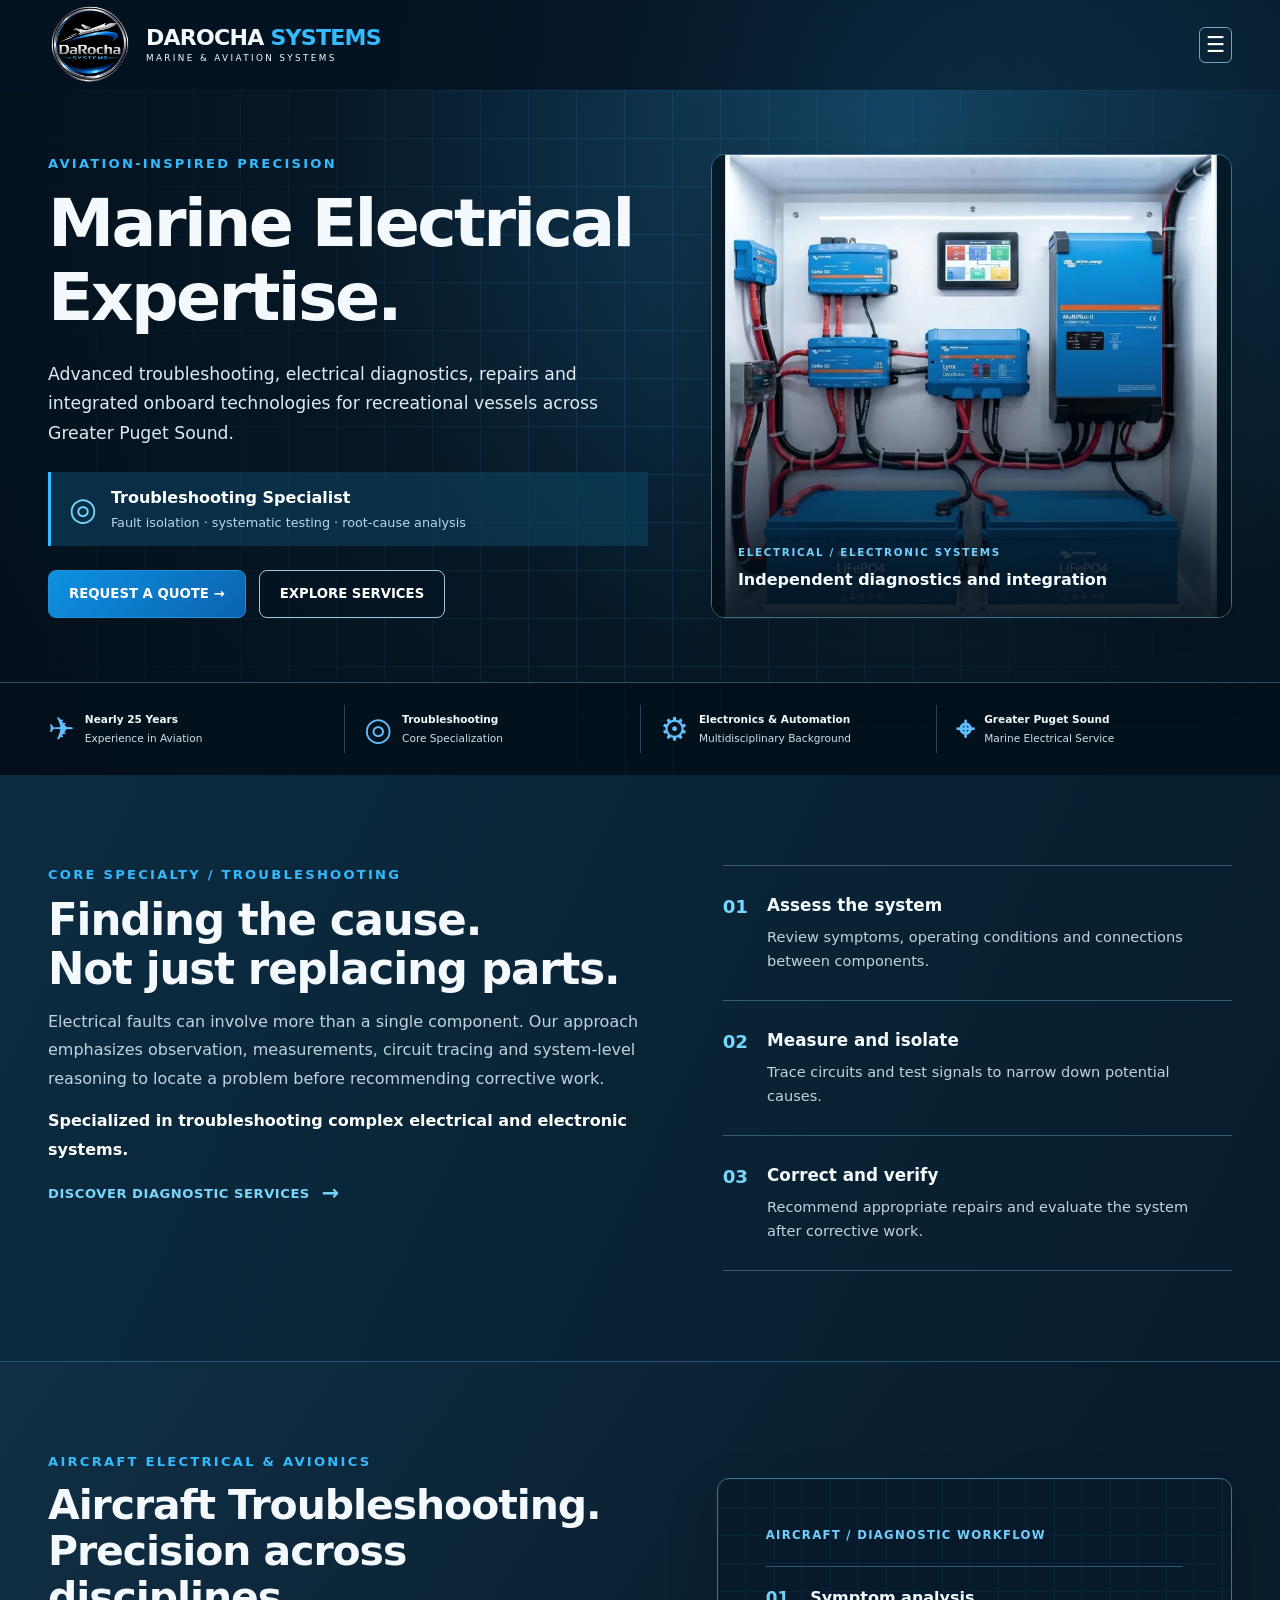
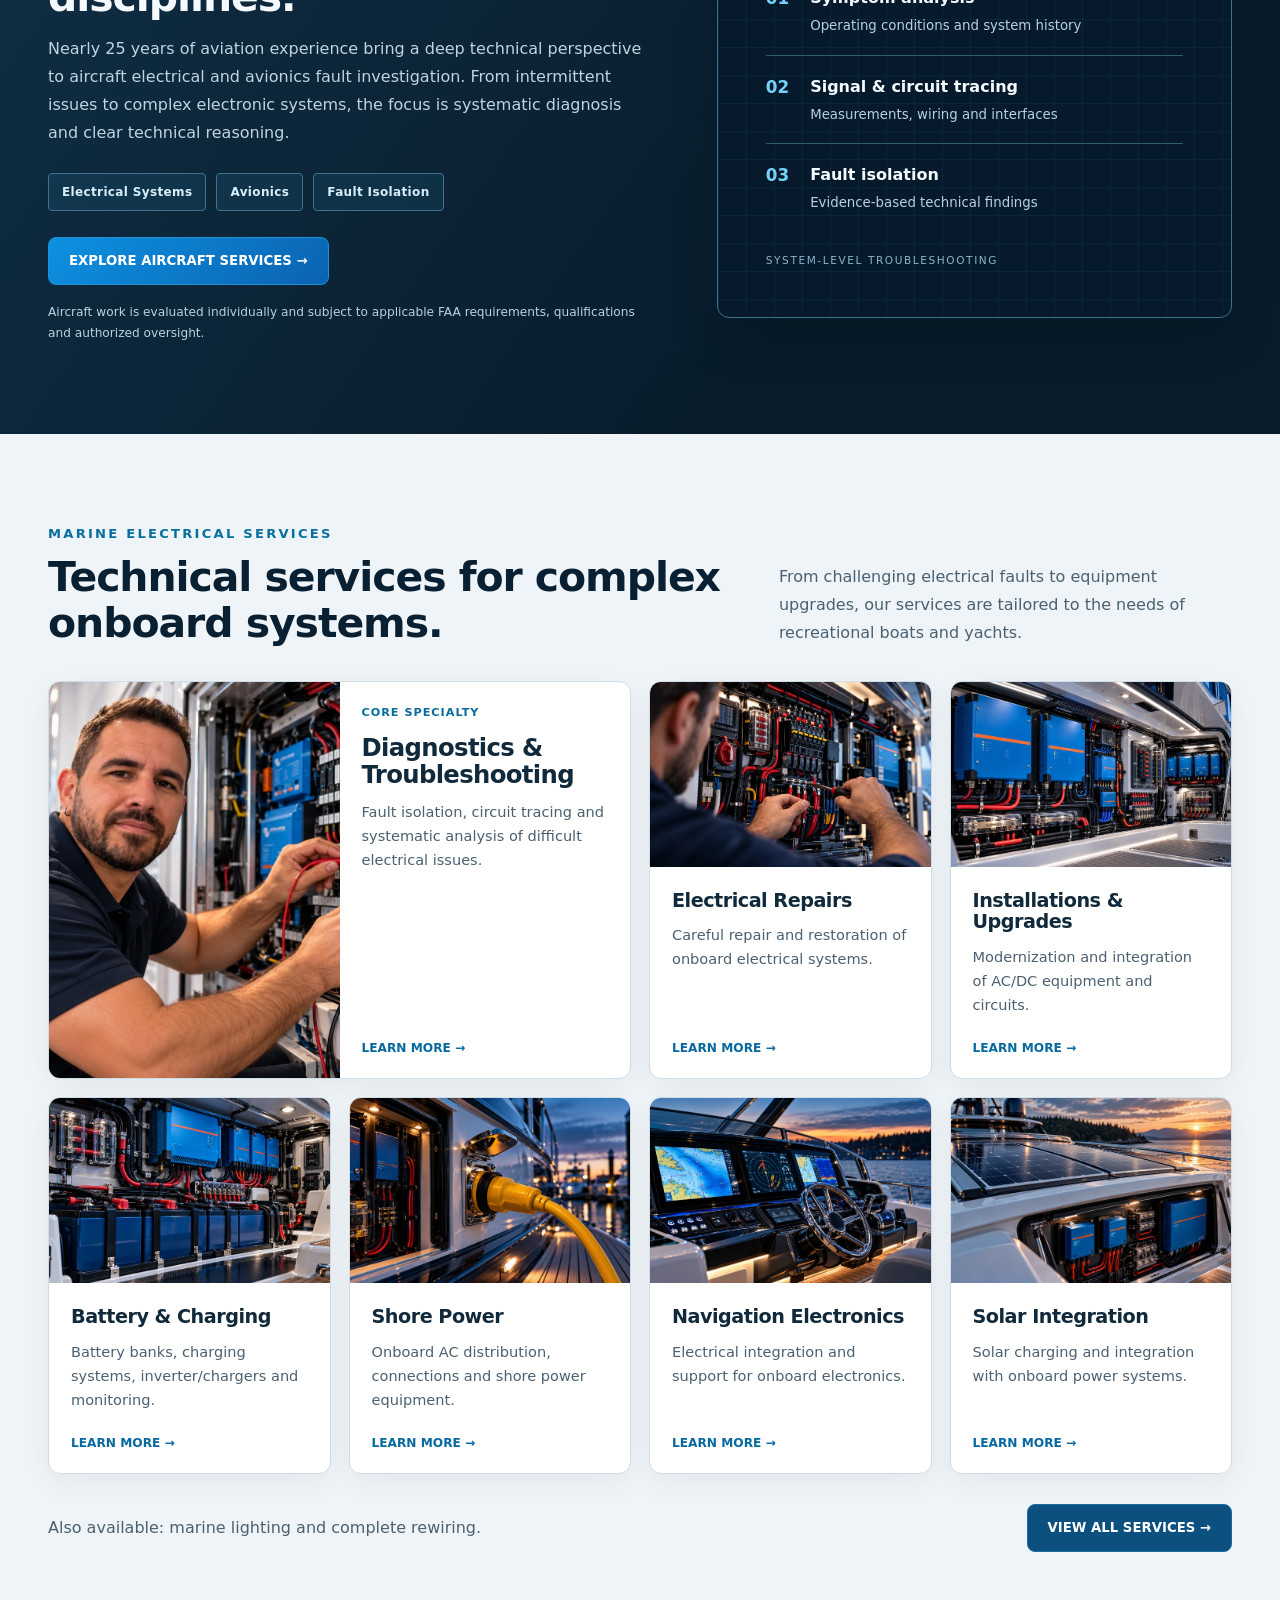
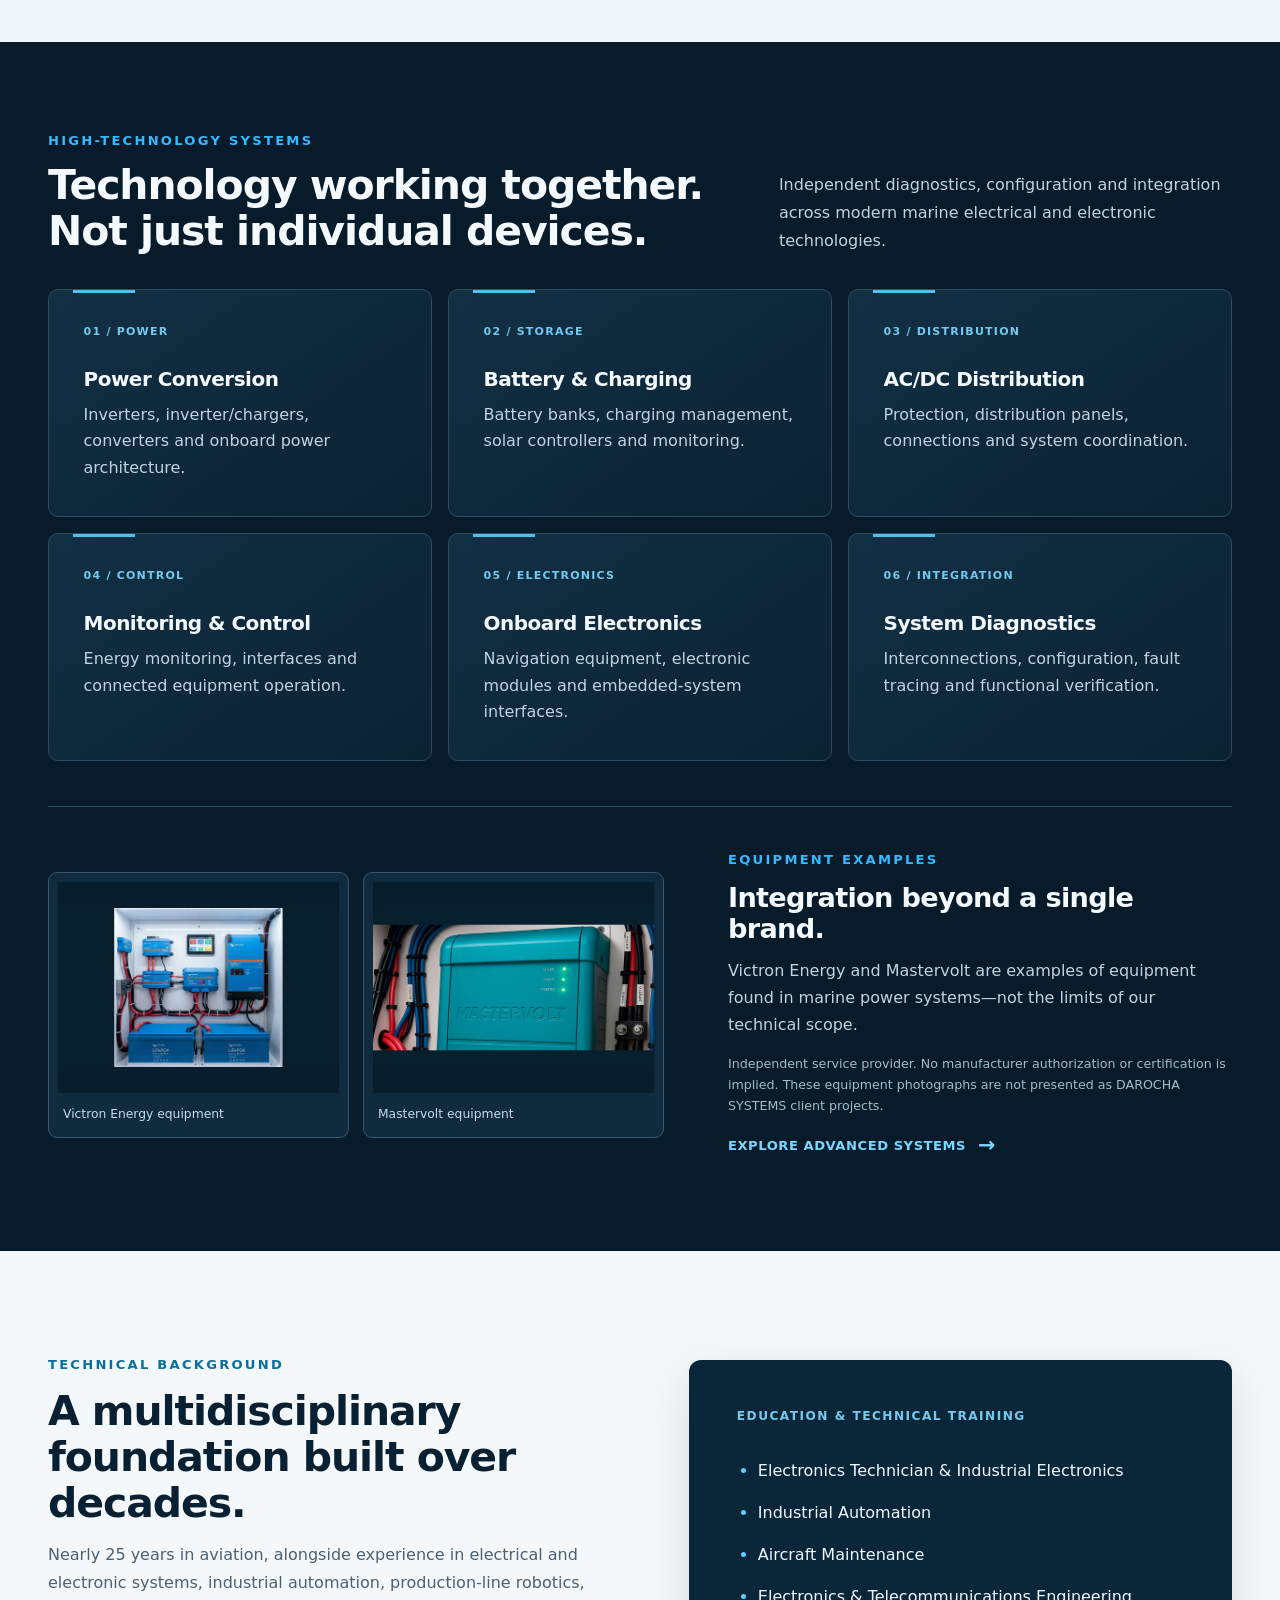
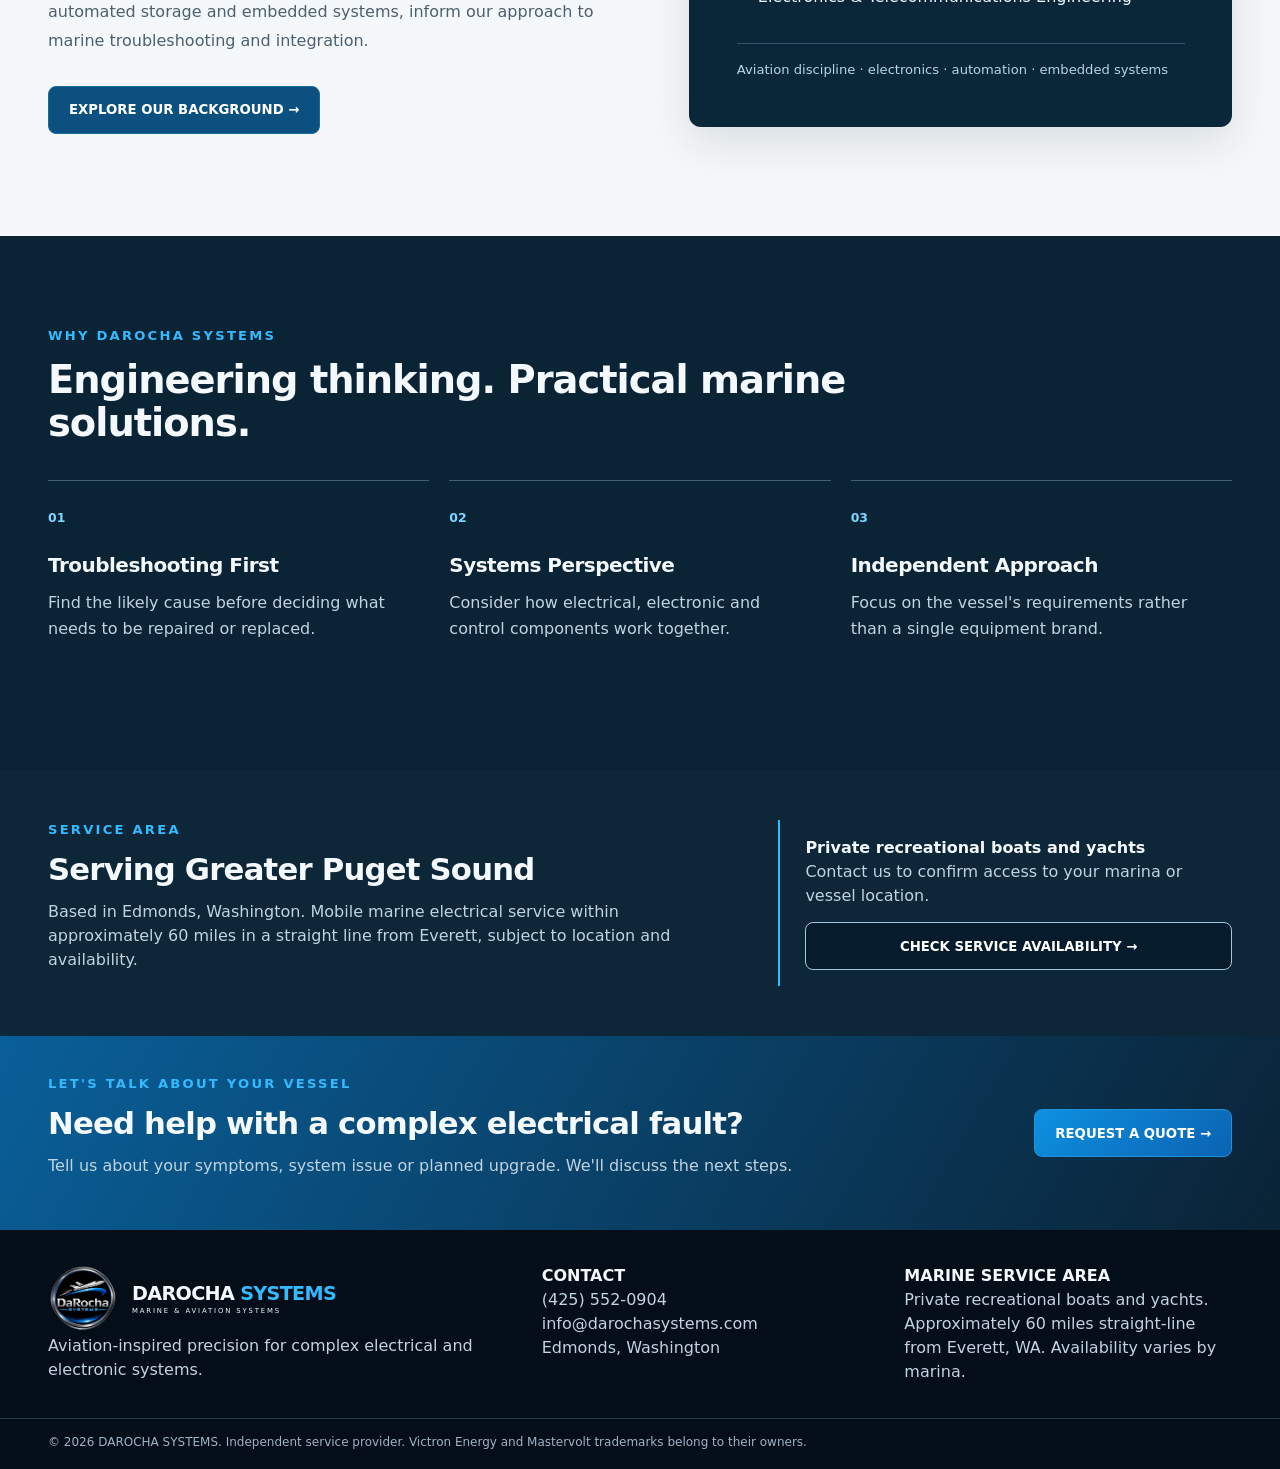
==== commit 646b6d56: "feat: adicionar Aircraft Electrical & Avionics Troubleshooting ao site" ====
--- a/index.html
+++ b/index.html
@@ -3,23 +3,24 @@
   <head>
     <meta charset="utf-8">
     <meta name="viewport" content="width=device-width, initial-scale=1">
-    <meta name="darocha-preview-build" content="engineering-landing-20261106-a">
+    <meta name="darocha-preview-build" content="aircraft-troubleshooting-20261106-a">
     <meta name="theme-color" content="#061725">
     <meta name="description" content="Specialist marine electrical troubleshooting, diagnostics, repairs and advanced onboard technologies across Greater Puget Sound.">
     <title>Home | DAROCHA SYSTEMS</title>
     <link rel="icon" type="image/webp" href="assets/logo-hd20261025.webp">
-    <link rel="stylesheet" href="assets/styles.css?build=engineering-landing-20261106-a">
+    <link rel="stylesheet" href="assets/styles.css?build=aircraft-troubleshooting-20261106-a">
   </head>
   <body class="landing-page">
     <!-- Cabeçalho e navegação -->
     <header class="header">
       <div class="shell nav">
-        <a class="identity" href="index.html" aria-label="DAROCHA SYSTEMS home"><img src="assets/logo-hd20261025.webp" alt="DAROCHA SYSTEMS official emblem"><span class="brand"><strong>DAROCHA <em>SYSTEMS</em></strong><small>MARINE ELECTRICAL SOLUTIONS</small></span></a>
+        <a class="identity" href="index.html" aria-label="DAROCHA SYSTEMS home"><img src="assets/logo-hd20261025.webp" alt="DAROCHA SYSTEMS official emblem"><span class="brand"><strong>DAROCHA <em>SYSTEMS</em></strong><small>MARINE &amp; AVIATION SYSTEMS</small></span></a>
         <button class="menu" type="button" aria-expanded="false" aria-controls="site-nav" aria-label="Toggle menu">☰</button>
         <nav id="site-nav" class="links">
           <a class="active" href="index.html">Home</a>
           <a  href="services.html">Services</a>
           <a  href="power-systems.html">Power Systems</a>
+          <a href="aircraft-troubleshooting.html">Aircraft</a>
           <a  href="about.html">About Us</a>
           <a  href="projects.html">Projects</a>
           <a  href="contact.html">Contact</a>
@@ -76,6 +77,26 @@
         </ol>
       </section>
 
+
+      <!-- Segunda área de atuação: diagnóstico de sistemas aeronáuticos -->
+      <section class="aviation-feature shell" id="aircraft-troubleshooting" aria-labelledby="aviation-feature-title">
+        <div class="aviation-feature-copy">
+          <p class="eyebrow">AIRCRAFT ELECTRICAL &amp; AVIONICS</p>
+          <h2 id="aviation-feature-title">Aircraft Troubleshooting.<br>Precision across disciplines.</h2>
+          <p>Nearly 25 years of aviation experience bring a deep technical perspective to aircraft electrical and avionics fault investigation. From intermittent issues to complex electronic systems, the focus is systematic diagnosis and clear technical reasoning.</p>
+          <div class="aviation-tags"><span>Electrical Systems</span><span>Avionics</span><span>Fault Isolation</span></div>
+          <a class="btn" href="aircraft-troubleshooting.html">EXPLORE AIRCRAFT SERVICES →</a>
+          <p class="aviation-feature-note">Aircraft work is evaluated individually and subject to applicable FAA requirements, qualifications and authorized oversight.</p>
+        </div>
+        <div class="aviation-diagram" aria-label="Aircraft fault-isolation process">
+          <span class="diagram-overline">AIRCRAFT / DIAGNOSTIC WORKFLOW</span>
+          <div class="diagram-line"><span>01</span><div><strong>Symptom analysis</strong><small>Operating conditions and system history</small></div></div>
+          <div class="diagram-line"><span>02</span><div><strong>Signal &amp; circuit tracing</strong><small>Measurements, wiring and interfaces</small></div></div>
+          <div class="diagram-line"><span>03</span><div><strong>Fault isolation</strong><small>Evidence-based technical findings</small></div></div>
+          <span class="diagram-footer">SYSTEM-LEVEL TROUBLESHOOTING</span>
+        </div>
+      </section>
+
       <!-- Cartões de serviços -->
       <section class="services-section shell" id="services" aria-labelledby="services-title">
         <div class="section-intro">
@@ -192,15 +213,15 @@
     <footer class="footer">
       <div class="shell foot-cols">
         <div>
-          <a class="identity" href="index.html"><img src="assets/logo-hd20261025.webp" alt="DAROCHA SYSTEMS emblem"><span class="brand"><strong>DAROCHA <em>SYSTEMS</em></strong><small>MARINE ELECTRICAL SOLUTIONS</small></span></a>
-          <p>Aviation-inspired precision for reliable onboard electrical systems.</p>
+          <a class="identity" href="index.html"><img src="assets/logo-hd20261025.webp" alt="DAROCHA SYSTEMS emblem"><span class="brand"><strong>DAROCHA <em>SYSTEMS</em></strong><small>MARINE &amp; AVIATION SYSTEMS</small></span></a>
+          <p>Aviation-inspired precision for complex electrical and electronic systems.</p>
         </div>
         <div>
           <strong>CONTACT</strong>
           <p><a href="tel:+14255520904">(425) 552-0904</a><br><a href="mailto:info@darochasystems.com">info@darochasystems.com</a><br>Edmonds, Washington</p>
         </div>
         <div>
-          <strong>SERVICE AREA</strong>
+          <strong>MARINE SERVICE AREA</strong>
           <p>Private recreational boats and yachts. Approximately 60 miles straight-line from Everett, WA. Availability varies by marina.</p>
         </div>
       </div>
--- a/assets/styles.css
+++ b/assets/styles.css
@@ -1543,3 +1543,416 @@
     transition: none;
   }
 }
+
+/* Aircraft Troubleshooting: atividade distinta dos serviços marítimos */
+.aviation-feature {
+  display: grid;
+  grid-template-columns: minmax(0, 1.08fr) minmax(0, .92fr);
+  align-items: center;
+  gap: clamp(30px, 5vw, 80px);
+  padding-top: clamp(62px, 7vw, 105px);
+  padding-bottom: clamp(62px, 7vw, 105px);
+  background: linear-gradient(125deg, #102f45, #081c2b 68%);
+  border-top: 1px solid #285471;
+}
+
+.aviation-feature-copy h2 {
+  max-width: 780px;
+  font-size: clamp(2rem, 3.2vw, 3.25rem);
+}
+
+.aviation-feature-copy > p:not(.eyebrow) {
+  max-width: 700px;
+  line-height: 1.75;
+}
+
+.aviation-tags {
+  display: flex;
+  flex-wrap: wrap;
+  gap: 10px;
+  margin: 26px 0;
+}
+
+.aviation-tags span {
+  padding: 9px 13px;
+  border: 1px solid #41738e;
+  border-radius: 4px;
+  background: rgba(38, 110, 151, .18);
+  color: #d7effc;
+  font-size: .75rem;
+  font-weight: 700;
+  letter-spacing: .03em;
+}
+
+.aviation-feature-copy .aviation-feature-note {
+  max-width: 550px;
+  margin: 17px 0 0;
+  font-size: .76rem;
+  color: #bad2e0;
+}
+
+.aviation-diagram,
+.aircraft-signal-board {
+  position: relative;
+  padding: clamp(24px, 4vw, 48px);
+  border: 1px solid #3e718d;
+  border-radius: 12px;
+  background:
+    linear-gradient(90deg, rgba(51, 186, 255, .055) 1px, transparent 1px),
+    linear-gradient(rgba(51, 186, 255, .055) 1px, transparent 1px),
+    #071a2b;
+  background-size: 28px 28px;
+  box-shadow: 0 20px 50px rgba(0, 0, 0, .18);
+}
+
+.diagram-overline,
+.signal-board-label {
+  display: block;
+  margin-bottom: 22px;
+  color: #71cfff;
+  font-size: .73rem;
+  font-weight: 800;
+  letter-spacing: .11em;
+}
+
+.diagram-line,
+.signal-track {
+  display: flex;
+  align-items: flex-start;
+  gap: 21px;
+  padding: 19px 0;
+  border-top: 1px solid #345a70;
+}
+
+.diagram-line > span,
+.signal-track > span {
+  color: #73d2fb;
+  font-weight: 800;
+  font-size: 1.05rem;
+}
+
+.diagram-line strong,
+.signal-track strong {
+  display: block;
+  color: #f2f9ff;
+  font-size: 1rem;
+}
+
+.diagram-line small,
+.signal-track small {
+  display: block;
+  margin-top: 6px;
+  color: #b8d0e0;
+  line-height: 1.45;
+}
+
+.diagram-footer,
+.signal-board-footer {
+  display: block;
+  margin-top: 22px;
+  color: #8bb5cb;
+  font-size: .66rem;
+  letter-spacing: .15em;
+}
+
+/* Página dedicada a Aircraft Electrical & Avionics Troubleshooting */
+.aircraft-hero {
+  display: grid;
+  grid-template-columns: minmax(0, 1.15fr) minmax(0, .85fr);
+  align-items: center;
+  gap: clamp(36px, 5vw, 95px);
+  padding-top: clamp(175px, 15vw, 230px);
+  padding-bottom: clamp(80px, 8vw, 120px);
+  background: radial-gradient(circle at 82% 12%, #173d58 0, #071c2d 57%, #051320 100%);
+}
+
+.aircraft-hero h1 {
+  max-width: 850px;
+  font-size: clamp(2.6rem, 4.5vw, 5.1rem);
+}
+
+.aircraft-hero .intro {
+  max-width: 760px;
+  margin-top: 24px;
+  line-height: 1.7;
+}
+
+.aircraft-hero .actions {
+  margin-top: 30px;
+}
+
+.aircraft-hero-caveat {
+  max-width: 630px;
+  margin-top: 20px;
+  font-size: .81rem;
+  line-height: 1.6;
+}
+
+.aircraft-signal-board {
+  display: block;
+}
+
+.signal-track {
+  display: grid;
+  grid-template-columns: 35px 1fr;
+  gap: 0 14px;
+}
+
+.signal-track > span {
+  grid-row: span 2;
+}
+
+.signal-track small {
+  grid-column: 2;
+}
+
+.aircraft-capabilities {
+  padding-top: clamp(68px, 7vw, 105px);
+  padding-bottom: clamp(68px, 7vw, 105px);
+  background: #eef4f7;
+  color: #092032;
+}
+
+.aircraft-capabilities .eyebrow {
+  color: #096f9e;
+}
+
+.aircraft-capabilities .section-intro > p {
+  color: #506777;
+}
+
+.aircraft-capability-grid {
+  display: grid;
+  grid-template-columns: repeat(2, minmax(0, 1fr));
+  gap: 17px;
+}
+
+.aircraft-capability-grid article {
+  padding: clamp(26px, 3vw, 40px);
+  border: 1px solid #cfdee7;
+  border-radius: 11px;
+  background: #fff;
+}
+
+.aircraft-capability-grid .technology-index {
+  margin-bottom: 18px;
+  color: #096b9c;
+}
+
+.aircraft-capability-grid h3 {
+  margin-bottom: 12px;
+  font-size: 1.3rem;
+}
+
+.aircraft-capability-grid p {
+  margin: 0;
+  color: #4e6879;
+  line-height: 1.75;
+}
+
+.aircraft-experience {
+  display: grid;
+  grid-template-columns: 1.08fr .92fr;
+  gap: clamp(40px, 5vw, 90px);
+  padding-top: clamp(65px, 7vw, 100px);
+  padding-bottom: clamp(65px, 7vw, 100px);
+  background: #091f30;
+}
+
+.aircraft-experience h2 {
+  max-width: 690px;
+  font-size: clamp(2rem, 3vw, 3.1rem);
+}
+
+.aircraft-experience p {
+  max-width: 700px;
+  line-height: 1.75;
+}
+
+.aircraft-method {
+  margin: 0;
+  padding: 0;
+  list-style: none;
+}
+
+.aircraft-method li {
+  display: grid;
+  grid-template-columns: 44px 1fr;
+  gap: 13px;
+  padding: 22px 0;
+  border-top: 1px solid #36586c;
+}
+
+.aircraft-method li > span {
+  color: #75cfff;
+  font-weight: 800;
+}
+
+.aircraft-method strong {
+  font-size: 1.02rem;
+}
+
+.aircraft-method p {
+  margin: 7px 0 0;
+  font-size: .91rem;
+}
+
+.aircraft-compliance {
+  display: grid;
+  grid-template-columns: minmax(0, .95fr) minmax(0, 1.05fr);
+  gap: clamp(30px, 5vw, 80px);
+  padding-top: 60px;
+  padding-bottom: 60px;
+  background: #0c2a3e;
+  border-top: 1px solid #3d667b;
+}
+
+.aircraft-compliance p {
+  line-height: 1.72;
+}
+
+.aircraft-compliance h2 {
+  max-width: 520px;
+}
+
+.aircraft-regulatory-link {
+  font-size: .83rem;
+}
+
+.aircraft-regulatory-link a {
+  color: #8ddcff;
+  text-decoration: underline;
+  text-underline-offset: 3px;
+}
+
+/* Ligação à vertente aeronáutica na página About Us */
+.about-aviation-link {
+  display: flex;
+  align-items: center;
+  justify-content: space-between;
+  gap: 32px;
+  padding-top: 46px;
+  padding-bottom: 46px;
+  background: #103448;
+}
+
+.about-aviation-link > div {
+  max-width: 850px;
+}
+
+.about-aviation-link p {
+  max-width: 770px;
+  line-height: 1.65;
+}
+
+/* Legibilidade da navegação com a nova página */
+.nav .links {
+  gap: clamp(8px, 1vw, 17px);
+}
+
+@media (max-width: 1280px) {
+  .header {
+    height: 90px;
+  }
+
+  .menu {
+    display: block;
+  }
+
+  .links {
+    display: none;
+    position: absolute;
+    top: 90px;
+    right: var(--edge);
+    left: var(--edge);
+    padding: 16px;
+    background: #062037;
+    border: 1px solid #28506b;
+    border-radius: 10px;
+    flex-direction: column;
+    align-items: stretch;
+    z-index: 25;
+  }
+
+  .links.open {
+    display: flex;
+  }
+
+  .links .nav-cta {
+    margin: 0;
+  }
+
+  .landing-page .hero {
+    padding-top: 90px;
+  }
+
+  .landing-page .hero::before {
+    inset: 90px 0 0;
+  }
+}
+
+@media (max-width: 920px) {
+  .aviation-feature,
+  .aircraft-hero,
+  .aircraft-experience,
+  .aircraft-compliance {
+    grid-template-columns: 1fr;
+  }
+
+  .aircraft-hero {
+    padding-top: 155px;
+  }
+
+  .aviation-diagram,
+  .aircraft-signal-board {
+    max-width: 760px;
+  }
+}
+
+@media (max-width: 720px) {
+  .header {
+    height: 78px;
+  }
+
+  .links {
+    top: 78px;
+  }
+
+  .landing-page .hero {
+    padding-top: 78px;
+  }
+
+  .landing-page .hero::before {
+    inset: 78px 0 0;
+  }
+
+  .aviation-feature {
+    padding-top: 55px;
+    padding-bottom: 55px;
+  }
+
+  .aircraft-hero {
+    padding-top: 130px;
+    padding-bottom: 65px;
+  }
+
+  .aircraft-hero .actions {
+    display: flex;
+    flex-wrap: wrap;
+  }
+
+  .aircraft-capability-grid {
+    grid-template-columns: 1fr;
+  }
+
+  .about-aviation-link {
+    flex-direction: column;
+    align-items: flex-start;
+  }
+}
+
+@media (prefers-reduced-motion: reduce) {
+  .aviation-feature .btn {
+    transition: none;
+  }
+}
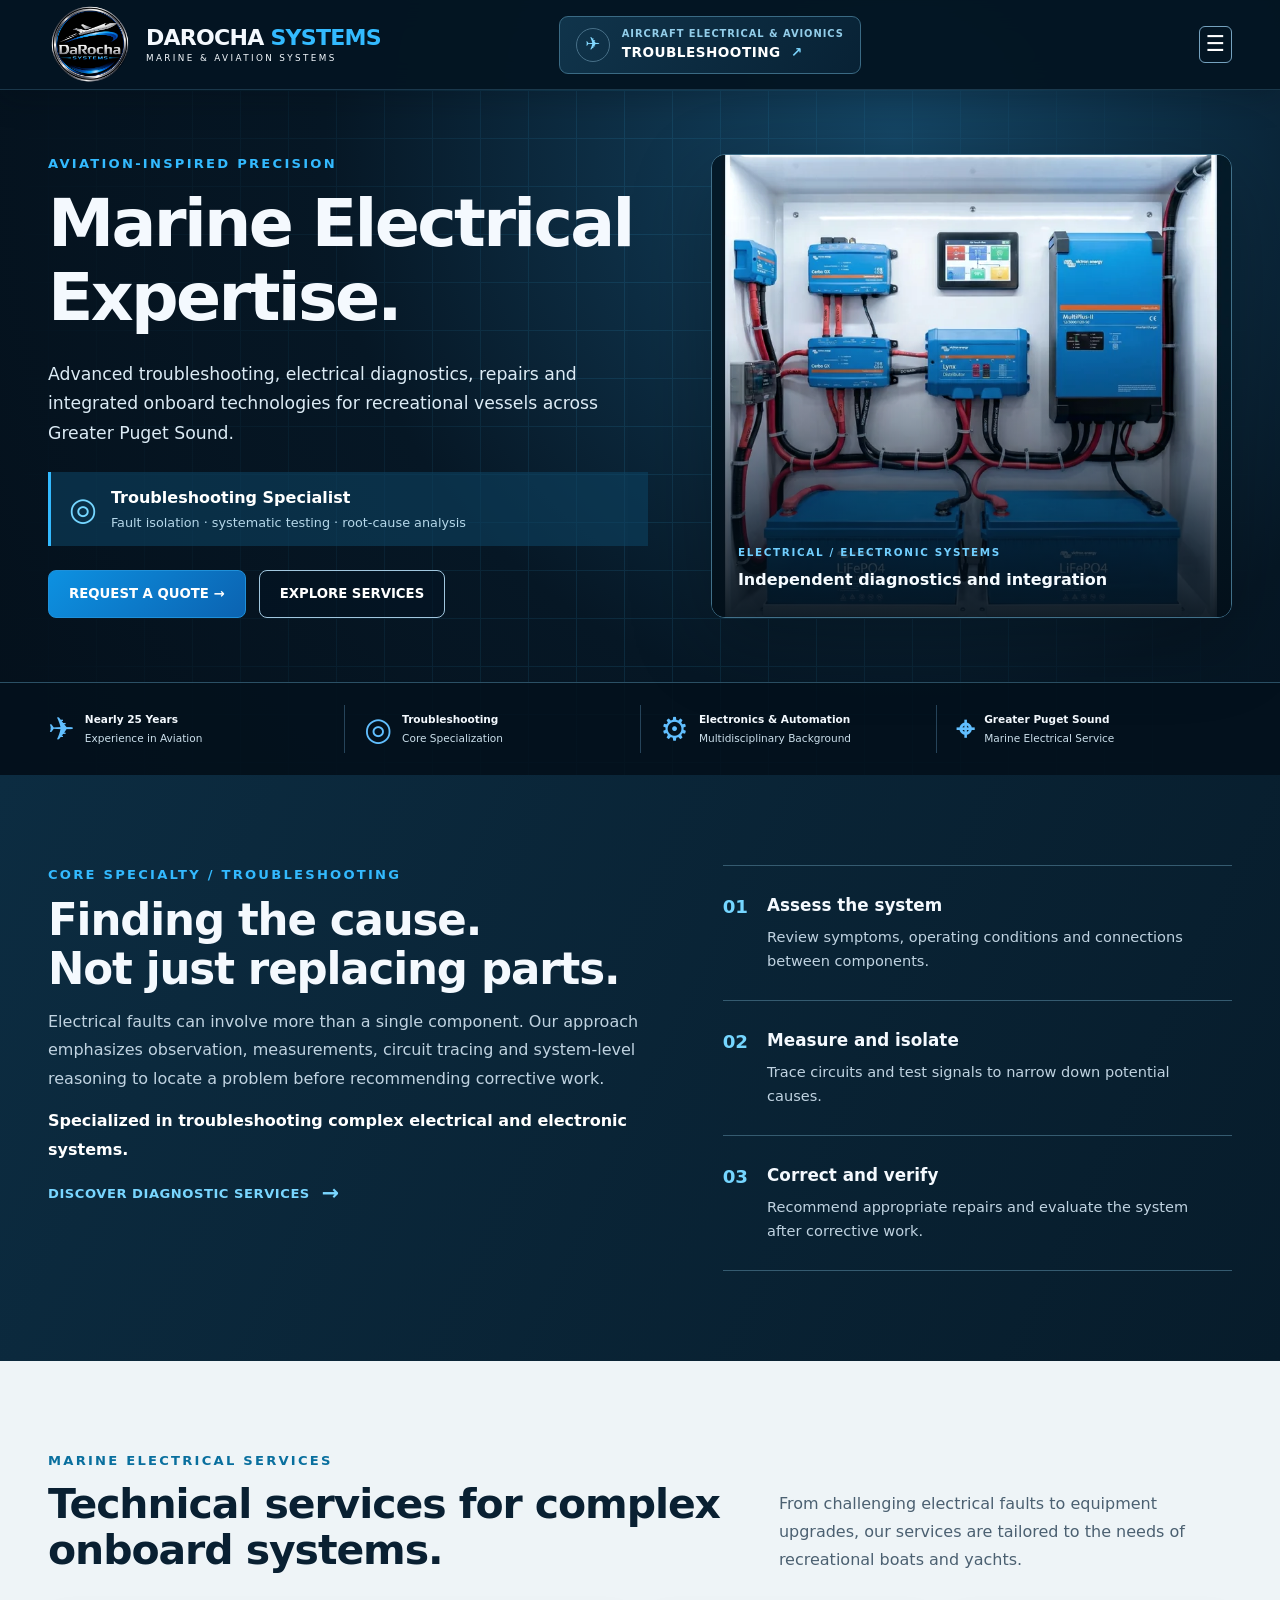
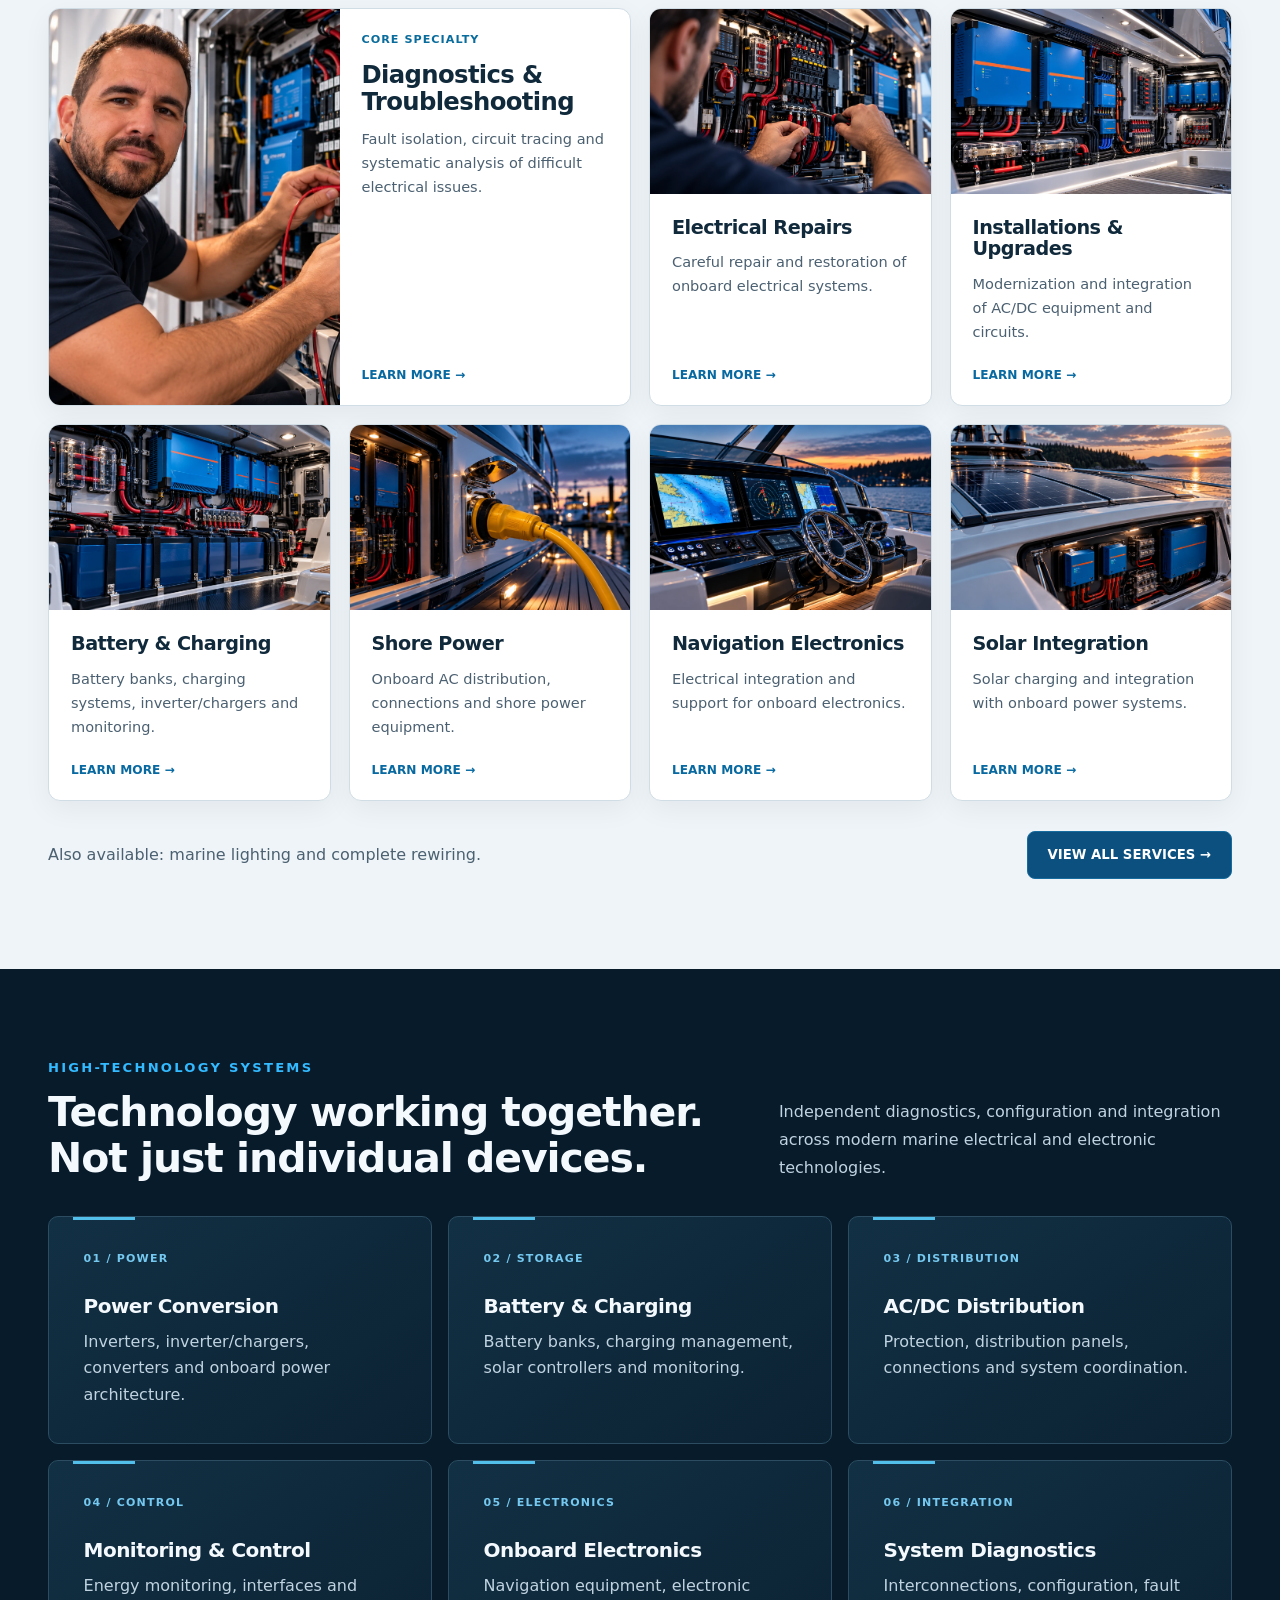
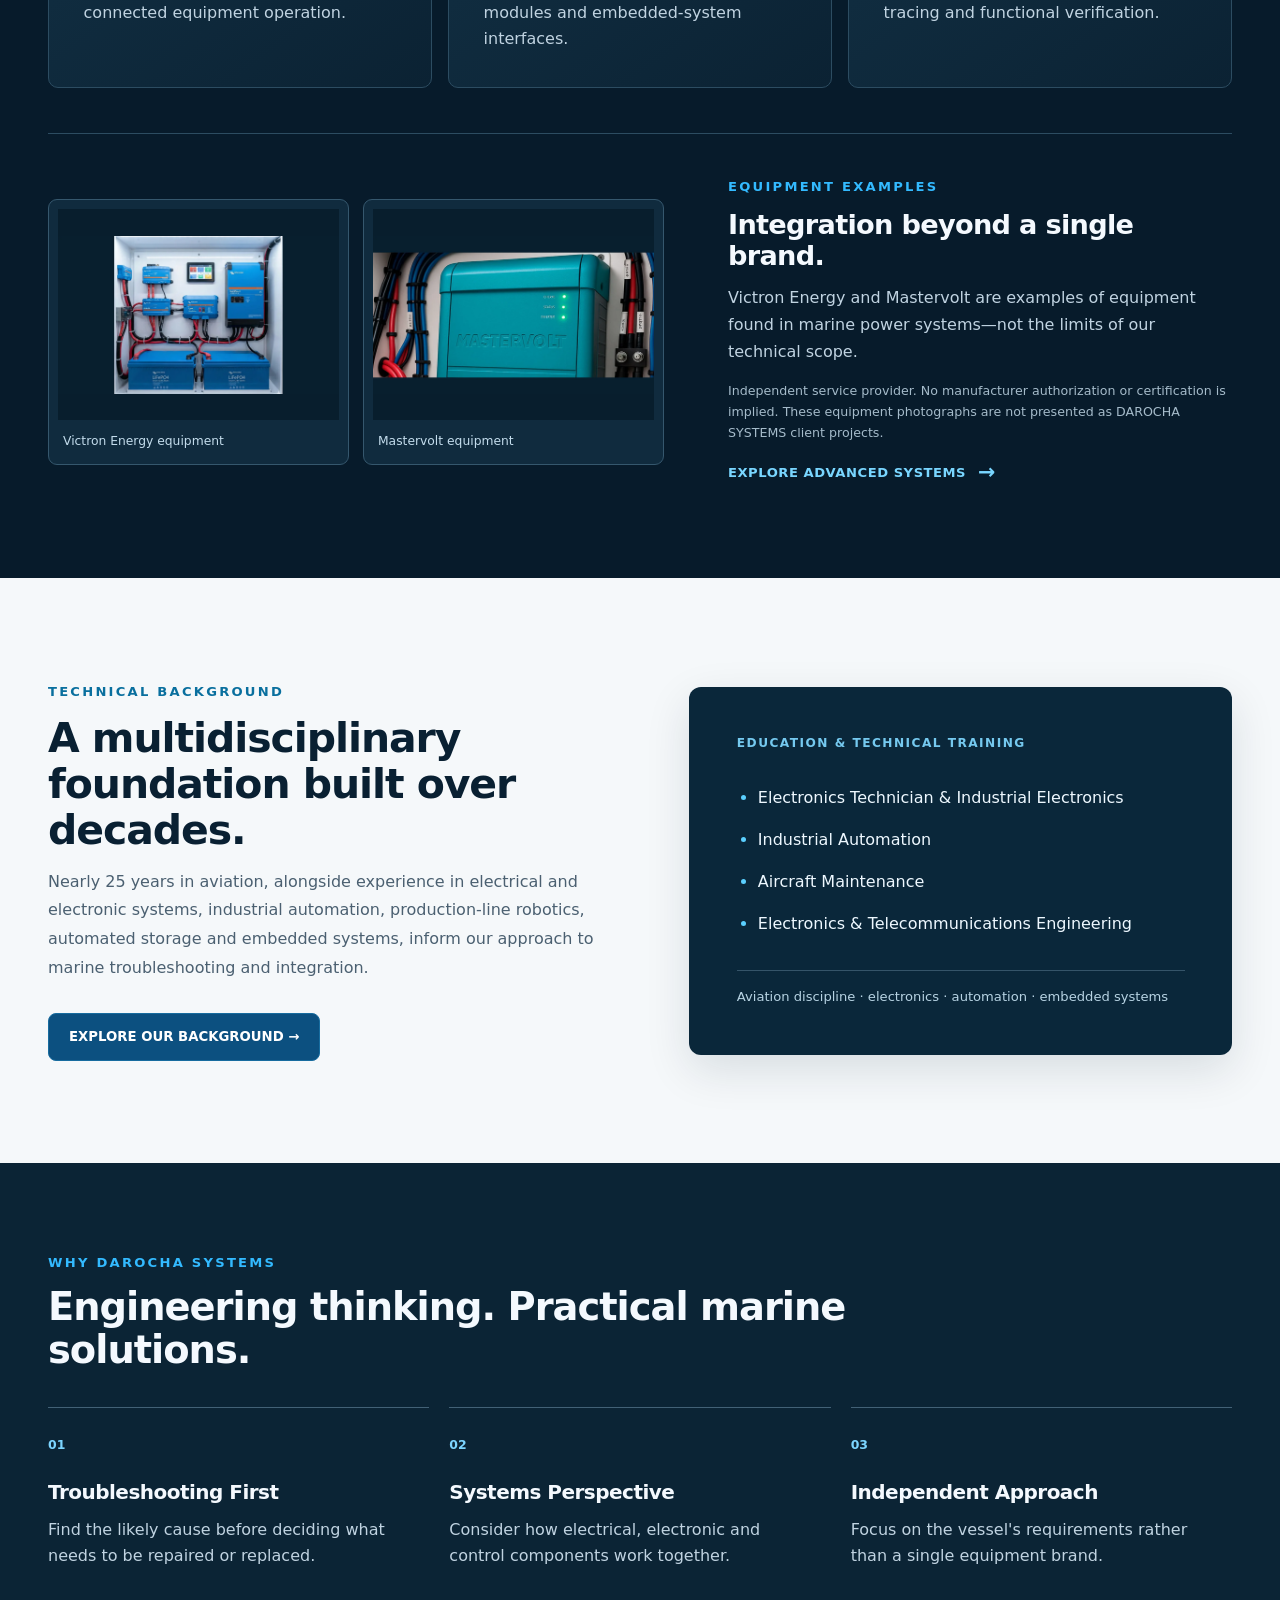
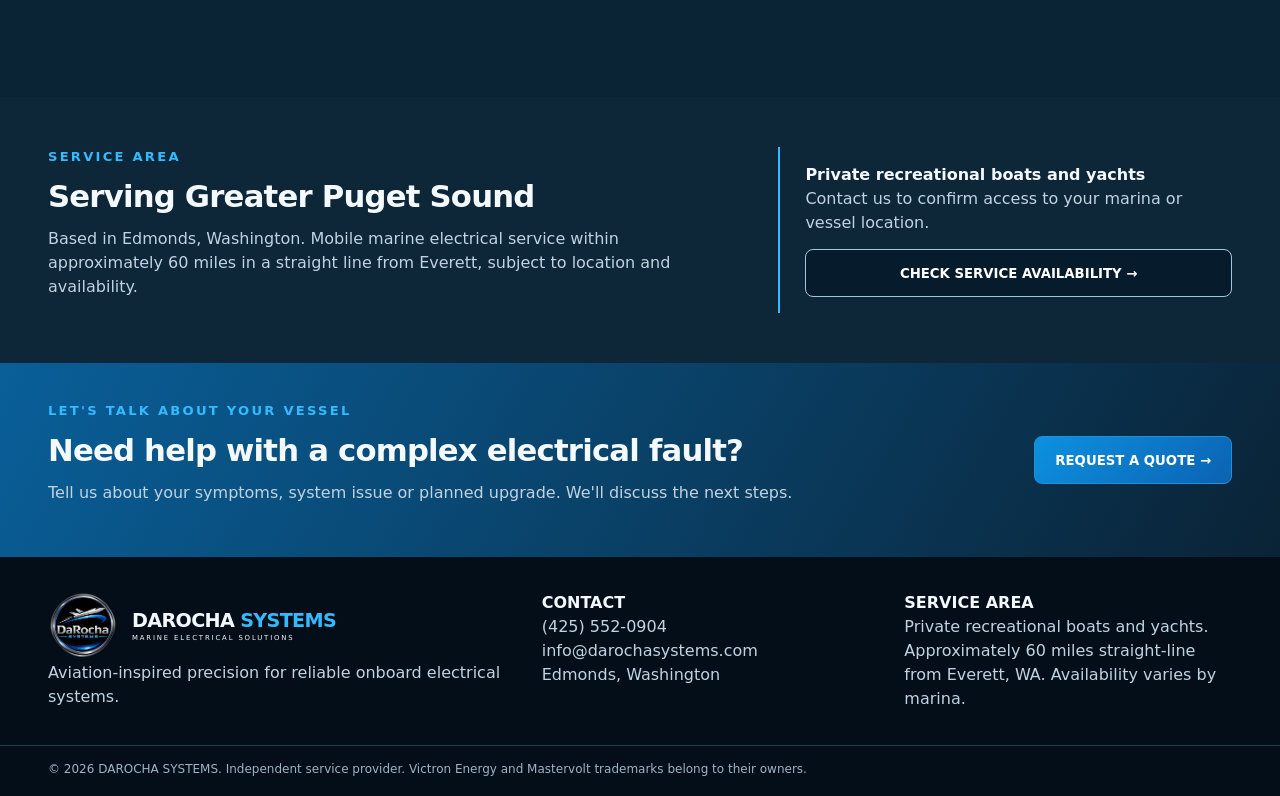
==== commit dd9e5d5b: "feat: restaurar home marítima e adicionar cabeçalho fixo com acesso aeronáutico" ====
--- a/index.html
+++ b/index.html
@@ -3,27 +3,38 @@
   <head>
     <meta charset="utf-8">
     <meta name="viewport" content="width=device-width, initial-scale=1">
-    <meta name="darocha-preview-build" content="aircraft-troubleshooting-20261106-a">
+    <meta name="darocha-preview-build" content="fixed-header-aircraft-20261106-b">
     <meta name="theme-color" content="#061725">
     <meta name="description" content="Specialist marine electrical troubleshooting, diagnostics, repairs and advanced onboard technologies across Greater Puget Sound.">
     <title>Home | DAROCHA SYSTEMS</title>
     <link rel="icon" type="image/webp" href="assets/logo-hd20261025.webp">
-    <link rel="stylesheet" href="assets/styles.css?build=aircraft-troubleshooting-20261106-a">
+    <link rel="stylesheet" href="assets/styles.css?build=fixed-header-aircraft-20261106-b">
   </head>
   <body class="landing-page">
     <!-- Cabeçalho e navegação -->
-    <header class="header">
+        <header class="header">
       <div class="shell nav">
-        <a class="identity" href="index.html" aria-label="DAROCHA SYSTEMS home"><img src="assets/logo-hd20261025.webp" alt="DAROCHA SYSTEMS official emblem"><span class="brand"><strong>DAROCHA <em>SYSTEMS</em></strong><small>MARINE &amp; AVIATION SYSTEMS</small></span></a>
-        <button class="menu" type="button" aria-expanded="false" aria-controls="site-nav" aria-label="Toggle menu">☰</button>
-        <nav id="site-nav" class="links">
-          <a class="active" href="index.html">Home</a>
-          <a  href="services.html">Services</a>
-          <a  href="power-systems.html">Power Systems</a>
-          <a href="aircraft-troubleshooting.html">Aircraft</a>
-          <a  href="about.html">About Us</a>
-          <a  href="projects.html">Projects</a>
-          <a  href="contact.html">Contact</a>
+        <a class="identity" href="index.html" aria-label="DAROCHA SYSTEMS home">
+          <img src="assets/logo-hd20261025.webp" alt="DAROCHA SYSTEMS official emblem">
+          <span class="brand"><strong>DAROCHA <em>SYSTEMS</em></strong><small>MARINE &amp; AVIATION SYSTEMS</small></span>
+        </a>
+        <!-- Acesso à landing page aeronáutica sem duplicar o logótipo -->
+        <a class="aviation-entry" href="aircraft-troubleshooting.html" aria-label="Aircraft Electrical and Avionics Troubleshooting">
+          <span class="aviation-entry-icon" aria-hidden="true">✈</span>
+          <span class="aviation-entry-copy">
+            <small>AIRCRAFT ELECTRICAL &amp; AVIONICS</small>
+            <strong>TROUBLESHOOTING <span aria-hidden="true">↗</span></strong>
+          </span>
+        </a>
+        <button class="menu" type="button" aria-expanded="false" aria-controls="site-nav" aria-label="Toggle navigation menu">☰</button>
+        <nav id="site-nav" class="links" aria-label="Primary navigation">
+          <a class="active" href="index.html" aria-current="page">Home</a>
+          <a href="services.html">Services</a>
+          <a href="power-systems.html">Power Systems</a>
+          <a href="about.html">About Us</a>
+          <a href="projects.html">Projects</a>
+          <a href="contact.html">Contact</a>
+          <a class="aircraft-menu-link" href="aircraft-troubleshooting.html">Aircraft Troubleshooting</a>
           <a class="btn nav-cta" href="contact.html#quote">✉ &nbsp; REQUEST A QUOTE</a>
         </nav>
       </div>
@@ -77,26 +88,6 @@
         </ol>
       </section>
 
-
-      <!-- Segunda área de atuação: diagnóstico de sistemas aeronáuticos -->
-      <section class="aviation-feature shell" id="aircraft-troubleshooting" aria-labelledby="aviation-feature-title">
-        <div class="aviation-feature-copy">
-          <p class="eyebrow">AIRCRAFT ELECTRICAL &amp; AVIONICS</p>
-          <h2 id="aviation-feature-title">Aircraft Troubleshooting.<br>Precision across disciplines.</h2>
-          <p>Nearly 25 years of aviation experience bring a deep technical perspective to aircraft electrical and avionics fault investigation. From intermittent issues to complex electronic systems, the focus is systematic diagnosis and clear technical reasoning.</p>
-          <div class="aviation-tags"><span>Electrical Systems</span><span>Avionics</span><span>Fault Isolation</span></div>
-          <a class="btn" href="aircraft-troubleshooting.html">EXPLORE AIRCRAFT SERVICES →</a>
-          <p class="aviation-feature-note">Aircraft work is evaluated individually and subject to applicable FAA requirements, qualifications and authorized oversight.</p>
-        </div>
-        <div class="aviation-diagram" aria-label="Aircraft fault-isolation process">
-          <span class="diagram-overline">AIRCRAFT / DIAGNOSTIC WORKFLOW</span>
-          <div class="diagram-line"><span>01</span><div><strong>Symptom analysis</strong><small>Operating conditions and system history</small></div></div>
-          <div class="diagram-line"><span>02</span><div><strong>Signal &amp; circuit tracing</strong><small>Measurements, wiring and interfaces</small></div></div>
-          <div class="diagram-line"><span>03</span><div><strong>Fault isolation</strong><small>Evidence-based technical findings</small></div></div>
-          <span class="diagram-footer">SYSTEM-LEVEL TROUBLESHOOTING</span>
-        </div>
-      </section>
-
       <!-- Cartões de serviços -->
       <section class="services-section shell" id="services" aria-labelledby="services-title">
         <div class="section-intro">
@@ -213,15 +204,15 @@
     <footer class="footer">
       <div class="shell foot-cols">
         <div>
-          <a class="identity" href="index.html"><img src="assets/logo-hd20261025.webp" alt="DAROCHA SYSTEMS emblem"><span class="brand"><strong>DAROCHA <em>SYSTEMS</em></strong><small>MARINE &amp; AVIATION SYSTEMS</small></span></a>
-          <p>Aviation-inspired precision for complex electrical and electronic systems.</p>
+          <a class="identity" href="index.html"><img src="assets/logo-hd20261025.webp" alt="DAROCHA SYSTEMS emblem"><span class="brand"><strong>DAROCHA <em>SYSTEMS</em></strong><small>MARINE ELECTRICAL SOLUTIONS</small></span></a>
+          <p>Aviation-inspired precision for reliable onboard electrical systems.</p>
         </div>
         <div>
           <strong>CONTACT</strong>
           <p><a href="tel:+14255520904">(425) 552-0904</a><br><a href="mailto:info@darochasystems.com">info@darochasystems.com</a><br>Edmonds, Washington</p>
         </div>
         <div>
-          <strong>MARINE SERVICE AREA</strong>
+          <strong>SERVICE AREA</strong>
           <p>Private recreational boats and yachts. Approximately 60 miles straight-line from Everett, WA. Availability varies by marina.</p>
         </div>
       </div>
--- a/assets/styles.css
+++ b/assets/styles.css
@@ -658,6 +658,7 @@
 }
 
 /* Landing page: sistema visual premium orientado à engenharia */
+
 :root {
   --surface-technical: #0a2234;
   --surface-border: #315268;
@@ -806,6 +807,7 @@
 }
 
 /* Elementos partilhados pelas secções modernas */
+
 .section-intro {
   display: grid;
   grid-template-columns: minmax(0, 1.2fr) minmax(250px, .8fr);
@@ -850,6 +852,7 @@
 }
 
 /* Troubleshooting como principal diferencial */
+
 .diagnostics-section {
   display: grid;
   grid-template-columns: minmax(0, 1.08fr) minmax(0, .92fr);
@@ -908,6 +911,7 @@
 }
 
 /* Cartões de serviços */
+
 .services-section {
   padding-top: clamp(62px, 7vw, 105px);
   padding-bottom: clamp(62px, 7vw, 105px);
@@ -915,15 +919,11 @@
   color: var(--text-dark);
 }
 
-.services-section .eyebrow,
-.expertise-section .eyebrow,
-.power-technology-page .manufacturer-page .eyebrow {
+.services-section .eyebrow, .expertise-section .eyebrow, .power-technology-page .manufacturer-page .eyebrow {
   color: #096f9e;
 }
 
-.services-section p,
-.expertise-section p,
-.power-technology-page .manufacturer-page p {
+.services-section p, .expertise-section p, .power-technology-page .manufacturer-page p {
   color: #4b6071;
 }
 
@@ -1024,6 +1024,7 @@
 }
 
 /* Equipamentos de alta tecnologia */
+
 .technology-section {
   padding-top: clamp(64px, 7vw, 106px);
   padding-bottom: clamp(64px, 7vw, 106px);
@@ -1124,6 +1125,7 @@
 }
 
 /* Experiência e formação na página inicial */
+
 .expertise-section {
   display: grid;
   grid-template-columns: minmax(0, 1.02fr) minmax(0, .98fr);
@@ -1187,6 +1189,7 @@
 }
 
 /* Diferenciais e filosofia de trabalho */
+
 .principles-section {
   padding-top: clamp(58px, 7vw, 92px);
   padding-bottom: clamp(58px, 7vw, 92px);
@@ -1227,8 +1230,8 @@
 }
 
 /* About Us: percurso, formação e metodologia */
-.about-subhead,
-.systems-subhead {
+
+.about-subhead, .systems-subhead {
   background: radial-gradient(circle at 82% 14%, #174460, #061725 66%);
 }
 
@@ -1341,6 +1344,7 @@
 }
 
 /* Power Systems: categorias, troubleshooting e equipamento real */
+
 .power-technology-page .technology-section--inner {
   background: #0b2638;
 }
@@ -1404,12 +1408,12 @@
   text-align: left;
 }
 
-.power-technology-page .manufacturer-copy .manufacturer-disclaimer,
-.power-technology-page .manufacturer-copy .manufacturer-photo-note {
+.power-technology-page .manufacturer-copy .manufacturer-disclaimer, .power-technology-page .manufacturer-copy .manufacturer-photo-note {
   color: #526c7d;
 }
 
 /* Responsividade da nova landing page e páginas técnicas */
+
 @media (max-width: 1120px) {
   .landing-page .hero {
     padding-top: 90px;
@@ -1446,11 +1450,7 @@
   .technology-grid {
     grid-template-columns: repeat(2, minmax(0, 1fr));
   }
-  .diagnostics-section,
-  .expertise-section,
-  .technology-footer,
-  .method-section,
-  .systems-diagnostics {
+  .diagnostics-section, .expertise-section, .technology-footer, .method-section, .systems-diagnostics {
     grid-template-columns: 1fr;
   }
   .expertise-panel {
@@ -1493,12 +1493,7 @@
   .landing-page .proof-item > b {
     font-size: 1.3rem;
   }
-  .section-intro,
-  .background-grid,
-  .service-grid,
-  .technology-grid,
-  .principles-grid,
-  .equipment-examples {
+  .section-intro, .background-grid, .service-grid, .technology-grid, .principles-grid, .equipment-examples {
     grid-template-columns: 1fr;
   }
   .service-tile--featured {
@@ -1528,8 +1523,7 @@
   .about-intro img {
     max-height: none;
   }
-  .background-section,
-  .method-section {
+  .background-section, .method-section {
     padding-top: 52px;
     padding-bottom: 52px;
   }
@@ -1545,67 +1539,19 @@
 }
 
 /* Aircraft Troubleshooting: atividade distinta dos serviços marítimos */
-.aviation-feature {
-  display: grid;
-  grid-template-columns: minmax(0, 1.08fr) minmax(0, .92fr);
-  align-items: center;
-  gap: clamp(30px, 5vw, 80px);
-  padding-top: clamp(62px, 7vw, 105px);
-  padding-bottom: clamp(62px, 7vw, 105px);
-  background: linear-gradient(125deg, #102f45, #081c2b 68%);
-  border-top: 1px solid #285471;
-}
-
-.aviation-feature-copy h2 {
-  max-width: 780px;
-  font-size: clamp(2rem, 3.2vw, 3.25rem);
-}
-
-.aviation-feature-copy > p:not(.eyebrow) {
-  max-width: 700px;
-  line-height: 1.75;
-}
-
-.aviation-tags {
-  display: flex;
-  flex-wrap: wrap;
-  gap: 10px;
-  margin: 26px 0;
-}
-
-.aviation-tags span {
-  padding: 9px 13px;
-  border: 1px solid #41738e;
-  border-radius: 4px;
-  background: rgba(38, 110, 151, .18);
-  color: #d7effc;
-  font-size: .75rem;
-  font-weight: 700;
-  letter-spacing: .03em;
-}
-
-.aviation-feature-copy .aviation-feature-note {
-  max-width: 550px;
-  margin: 17px 0 0;
-  font-size: .76rem;
-  color: #bad2e0;
-}
-
-.aviation-diagram,
+
 .aircraft-signal-board {
   position: relative;
   padding: clamp(24px, 4vw, 48px);
   border: 1px solid #3e718d;
   border-radius: 12px;
-  background:
-    linear-gradient(90deg, rgba(51, 186, 255, .055) 1px, transparent 1px),
+  background: linear-gradient(90deg, rgba(51, 186, 255, .055) 1px, transparent 1px),
     linear-gradient(rgba(51, 186, 255, .055) 1px, transparent 1px),
     #071a2b;
   background-size: 28px 28px;
   box-shadow: 0 20px 50px rgba(0, 0, 0, .18);
 }
 
-.diagram-overline,
 .signal-board-label {
   display: block;
   margin-bottom: 22px;
@@ -1615,7 +1561,6 @@
   letter-spacing: .11em;
 }
 
-.diagram-line,
 .signal-track {
   display: flex;
   align-items: flex-start;
@@ -1624,21 +1569,18 @@
   border-top: 1px solid #345a70;
 }
 
-.diagram-line > span,
 .signal-track > span {
   color: #73d2fb;
   font-weight: 800;
   font-size: 1.05rem;
 }
 
-.diagram-line strong,
 .signal-track strong {
   display: block;
   color: #f2f9ff;
   font-size: 1rem;
 }
 
-.diagram-line small,
 .signal-track small {
   display: block;
   margin-top: 6px;
@@ -1646,7 +1588,6 @@
   line-height: 1.45;
 }
 
-.diagram-footer,
 .signal-board-footer {
   display: block;
   margin-top: 22px;
@@ -1656,6 +1597,7 @@
 }
 
 /* Página dedicada a Aircraft Electrical & Avionics Troubleshooting */
+
 .aircraft-hero {
   display: grid;
   grid-template-columns: minmax(0, 1.15fr) minmax(0, .85fr);
@@ -1826,26 +1768,9 @@
 }
 
 /* Ligação à vertente aeronáutica na página About Us */
-.about-aviation-link {
-  display: flex;
-  align-items: center;
-  justify-content: space-between;
-  gap: 32px;
-  padding-top: 46px;
-  padding-bottom: 46px;
-  background: #103448;
-}
-
-.about-aviation-link > div {
-  max-width: 850px;
-}
-
-.about-aviation-link p {
-  max-width: 770px;
-  line-height: 1.65;
-}
 
 /* Legibilidade da navegação com a nova página */
+
 .nav .links {
   gap: clamp(8px, 1vw, 17px);
 }
@@ -1854,11 +1779,9 @@
   .header {
     height: 90px;
   }
-
   .menu {
     display: block;
   }
-
   .links {
     display: none;
     position: absolute;
@@ -1873,37 +1796,27 @@
     align-items: stretch;
     z-index: 25;
   }
-
   .links.open {
     display: flex;
   }
-
   .links .nav-cta {
     margin: 0;
   }
-
   .landing-page .hero {
     padding-top: 90px;
   }
-
   .landing-page .hero::before {
     inset: 90px 0 0;
   }
 }
 
 @media (max-width: 920px) {
-  .aviation-feature,
-  .aircraft-hero,
-  .aircraft-experience,
-  .aircraft-compliance {
+  .aircraft-hero, .aircraft-experience, .aircraft-compliance {
     grid-template-columns: 1fr;
   }
-
   .aircraft-hero {
     padding-top: 155px;
   }
-
-  .aviation-diagram,
   .aircraft-signal-board {
     max-width: 760px;
   }
@@ -1913,46 +1826,223 @@
   .header {
     height: 78px;
   }
-
   .links {
     top: 78px;
   }
-
   .landing-page .hero {
     padding-top: 78px;
   }
-
   .landing-page .hero::before {
     inset: 78px 0 0;
   }
-
-  .aviation-feature {
-    padding-top: 55px;
-    padding-bottom: 55px;
-  }
-
   .aircraft-hero {
     padding-top: 130px;
     padding-bottom: 65px;
   }
-
   .aircraft-hero .actions {
     display: flex;
     flex-wrap: wrap;
   }
-
   .aircraft-capability-grid {
     grid-template-columns: 1fr;
   }
-
-  .about-aviation-link {
+}
+
+/* Cabeçalho fixo com ligação exclusiva para a landing page aeronáutica */
+:root {
+  --site-header-height: 108px;
+}
+
+html {
+  scroll-padding-top: calc(var(--site-header-height) + 18px);
+}
+
+.header {
+  position: fixed;
+  inset: 0 0 auto 0;
+  z-index: 100;
+  width: 100%;
+  height: var(--site-header-height);
+  background: rgba(4, 21, 35, .97);
+  border-bottom: 1px solid rgba(87, 148, 181, .28);
+  box-shadow: 0 8px 28px rgba(1, 12, 21, .25);
+  -webkit-backdrop-filter: blur(14px);
+  backdrop-filter: blur(14px);
+}
+
+.nav {
+  gap: clamp(12px, 1.4vw, 28px);
+}
+
+.nav .identity {
+  flex: 0 0 auto;
+}
+
+.nav .links {
+  flex: 0 0 auto;
+  gap: clamp(9px, .9vw, 17px);
+  font-size: .8rem;
+}
+
+.aviation-entry {
+  display: inline-flex;
+  flex: 0 0 auto;
+  align-items: center;
+  gap: 12px;
+  margin: 0 auto;
+  padding: 11px 16px;
+  border: 1px solid #3a6a84;
+  border-radius: 9px;
+  background: linear-gradient(125deg, #10344b, #082235);
+  color: #eaf8ff;
+  white-space: nowrap;
+  transition: border-color .18s ease, background-color .18s ease;
+}
+
+.aviation-entry:hover,
+.aviation-entry[aria-current="page"] {
+  border-color: #75d3fb;
+  background: #153e56;
+}
+
+.aviation-entry-icon {
+  display: inline-flex;
+  justify-content: center;
+  align-items: center;
+  width: 34px;
+  height: 34px;
+  border: 1px solid #476f87;
+  border-radius: 50%;
+  color: #83d9ff;
+  font-size: 1.12rem;
+}
+
+.aviation-entry-copy {
+  display: flex;
+  flex-direction: column;
+  gap: 4px;
+  line-height: 1.2;
+}
+
+.aviation-entry-copy small {
+  color: #92cde9;
+  font-size: .62rem;
+  font-weight: 700;
+  letter-spacing: .095em;
+}
+
+.aviation-entry-copy strong {
+  color: #fff;
+  font-size: .85rem;
+  font-weight: 800;
+  letter-spacing: .035em;
+}
+
+.aviation-entry-copy strong span {
+  margin-left: 5px;
+  color: #7bd4fc;
+}
+
+.links .aircraft-menu-link {
+  display: none;
+}
+
+/* Em ecrãs intermédios, a navegação fica recolhida mas o acesso aeronáutico mantém-se ao centro */
+@media (max-width: 1580px) {
+  :root {
+    --site-header-height: 90px;
+  }
+
+  .menu {
+    display: block;
+    flex-shrink: 0;
+    margin-left: auto;
+  }
+
+  .nav .links {
+    display: none;
+    position: absolute;
+    top: var(--site-header-height);
+    left: var(--edge);
+    right: var(--edge);
+    z-index: 110;
     flex-direction: column;
-    align-items: flex-start;
+    align-items: stretch;
+    gap: 15px;
+    padding: 18px;
+    border: 1px solid #315b72;
+    border-radius: 0 0 10px 10px;
+    background: #061e31;
+    box-shadow: 0 18px 32px rgba(0, 0, 0, .3);
+  }
+
+  .nav .links.open {
+    display: flex;
+  }
+
+  .nav .links .nav-cta {
+    margin-left: 0;
+  }
+
+  .landing-page .hero {
+    padding-top: var(--site-header-height);
+  }
+
+  .landing-page .hero::before {
+    inset: var(--site-header-height) 0 0;
+  }
+}
+
+/* Em telemóveis, a ligação aeronáutica passa para dentro do menu */
+@media (max-width: 900px) {
+  .aviation-entry {
+    display: none;
+  }
+
+  .nav .links .aircraft-menu-link {
+    display: block;
+    padding-top: 12px;
+    border-top: 1px solid #34586e;
+    color: #8ed9ff;
+    font-weight: 800;
+  }
+}
+
+@media (max-width: 720px) {
+  :root {
+    --site-header-height: 78px;
+  }
+
+  .nav .links {
+    top: var(--site-header-height);
+  }
+
+  .landing-page .hero {
+    padding-top: var(--site-header-height);
+  }
+
+  .landing-page .hero::before {
+    inset: var(--site-header-height) 0 0;
+  }
+}
+
+@media (max-width: 420px) {
+  .nav .identity {
+    gap: 7px;
+  }
+
+  .nav .brand strong {
+    font-size: .9rem;
+  }
+
+  .nav .brand small {
+    font-size: .41rem;
+    letter-spacing: .17em;
   }
 }
 
 @media (prefers-reduced-motion: reduce) {
-  .aviation-feature .btn {
+  .aviation-entry {
     transition: none;
   }
 }
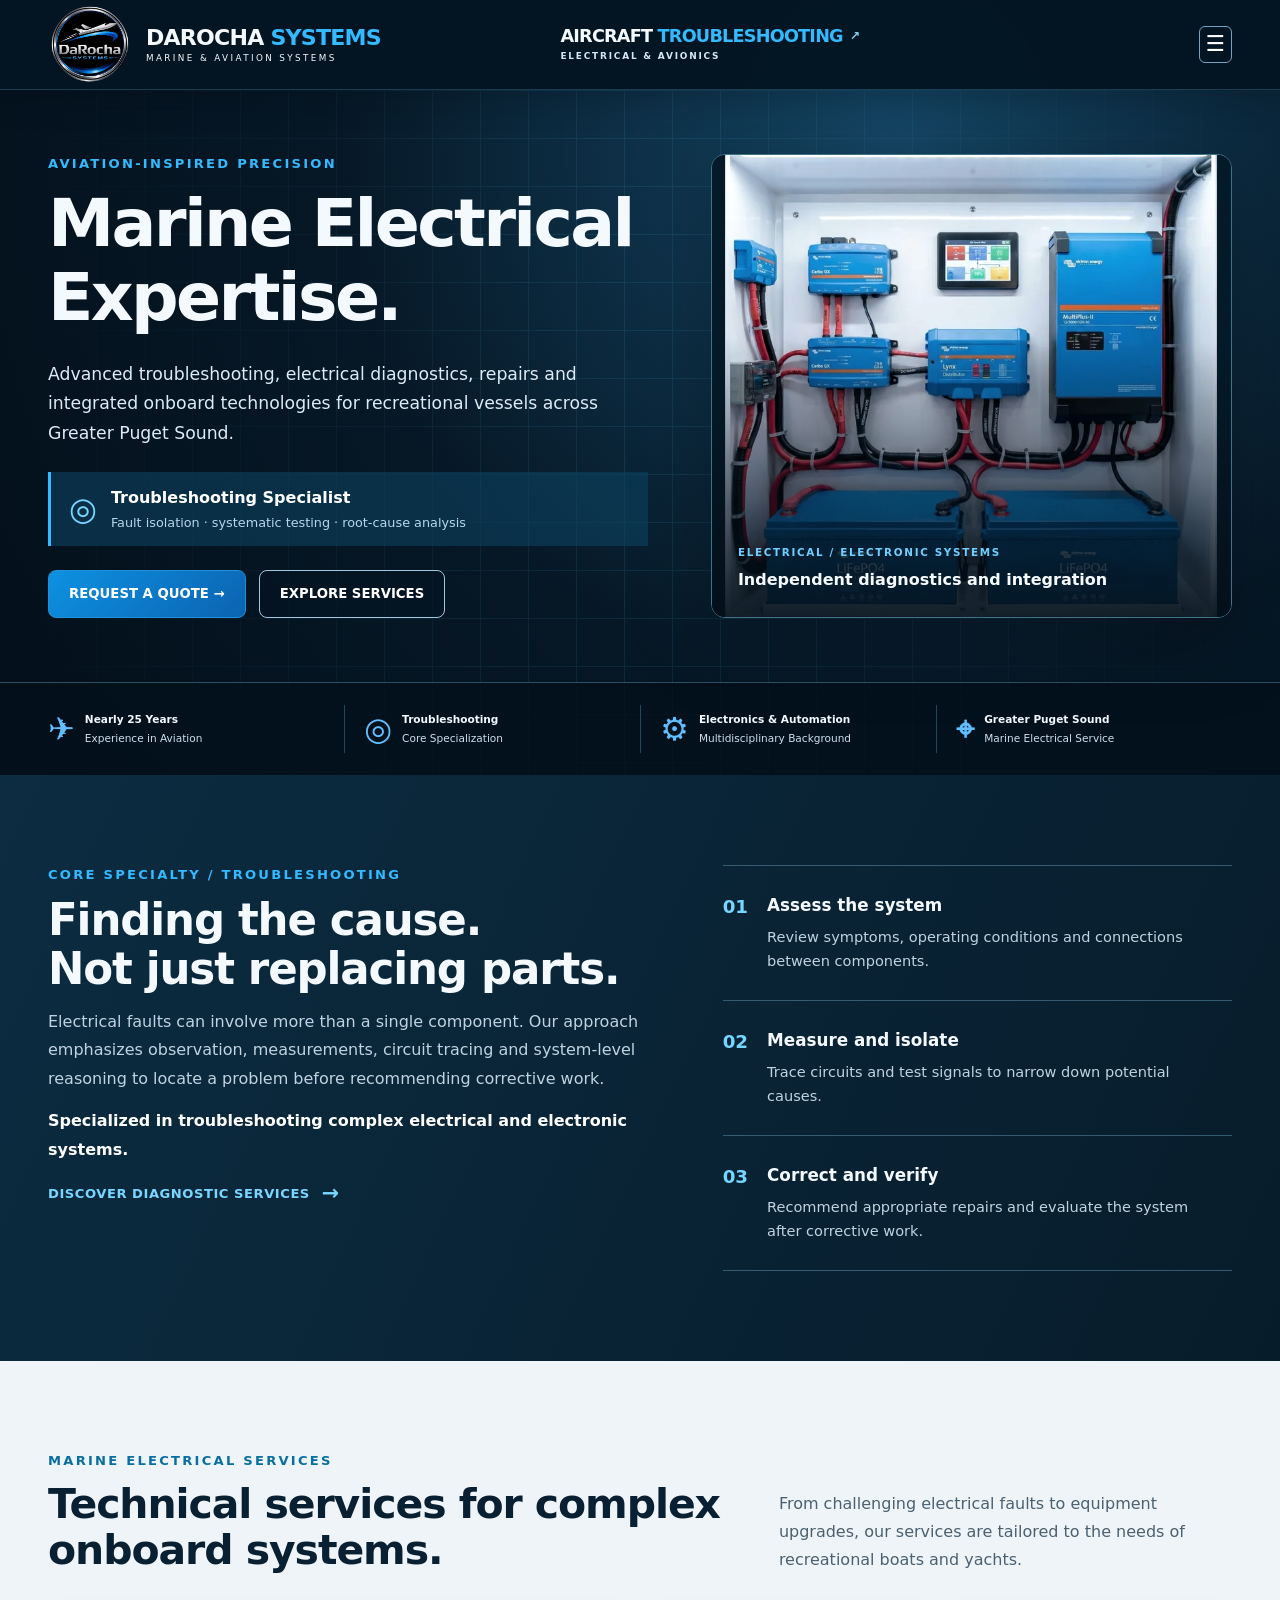
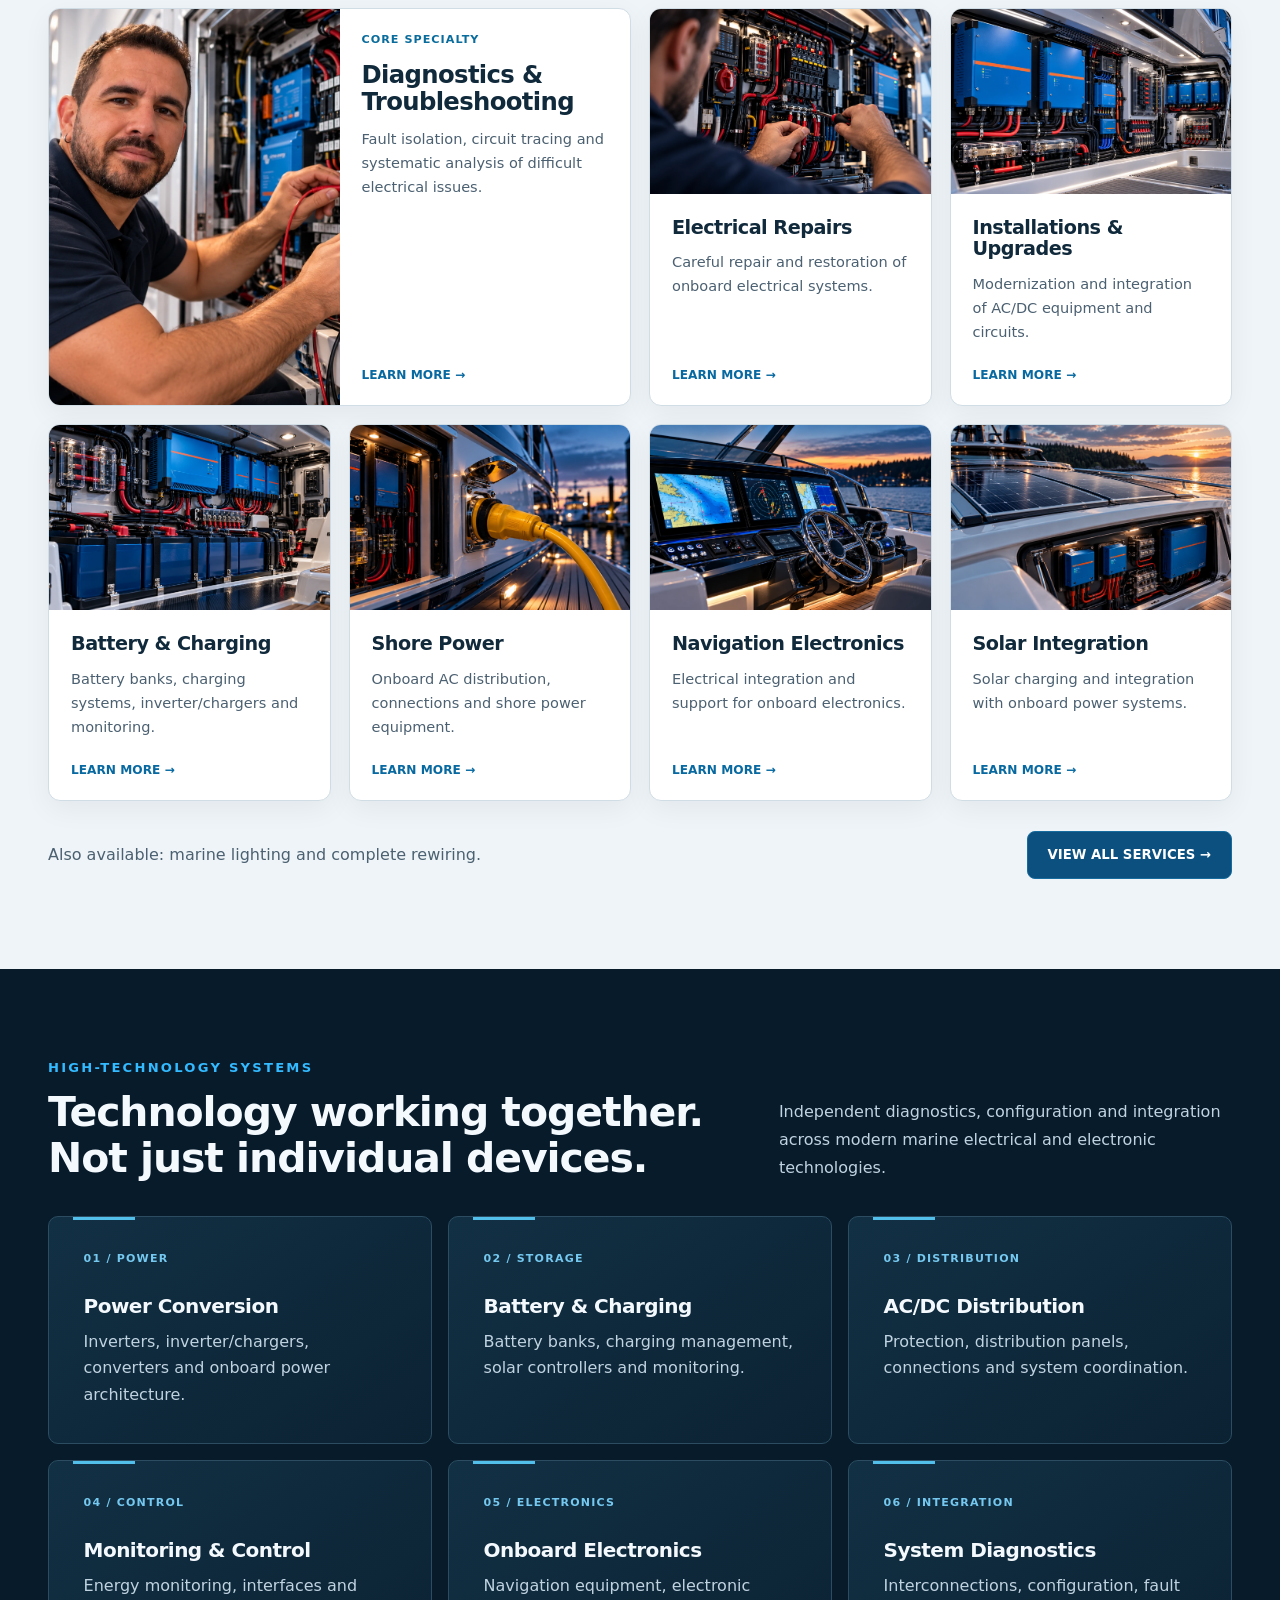
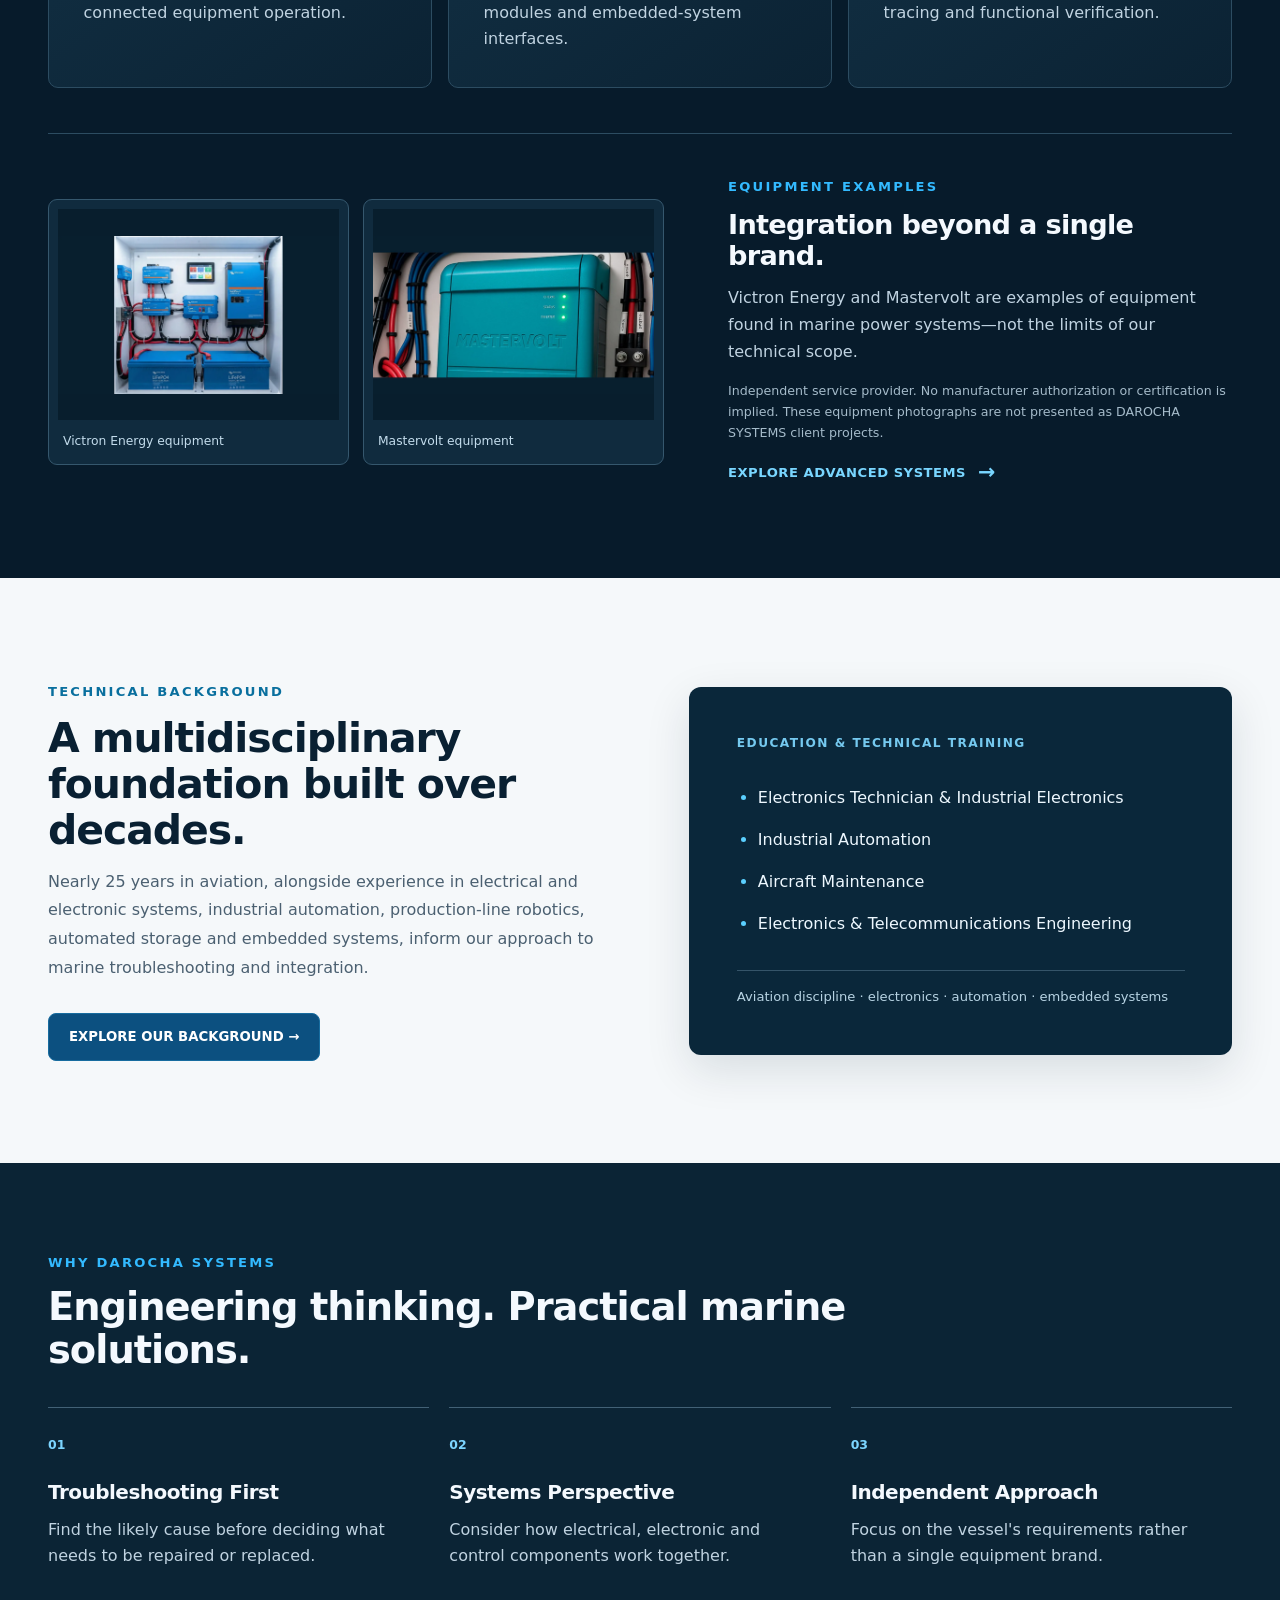
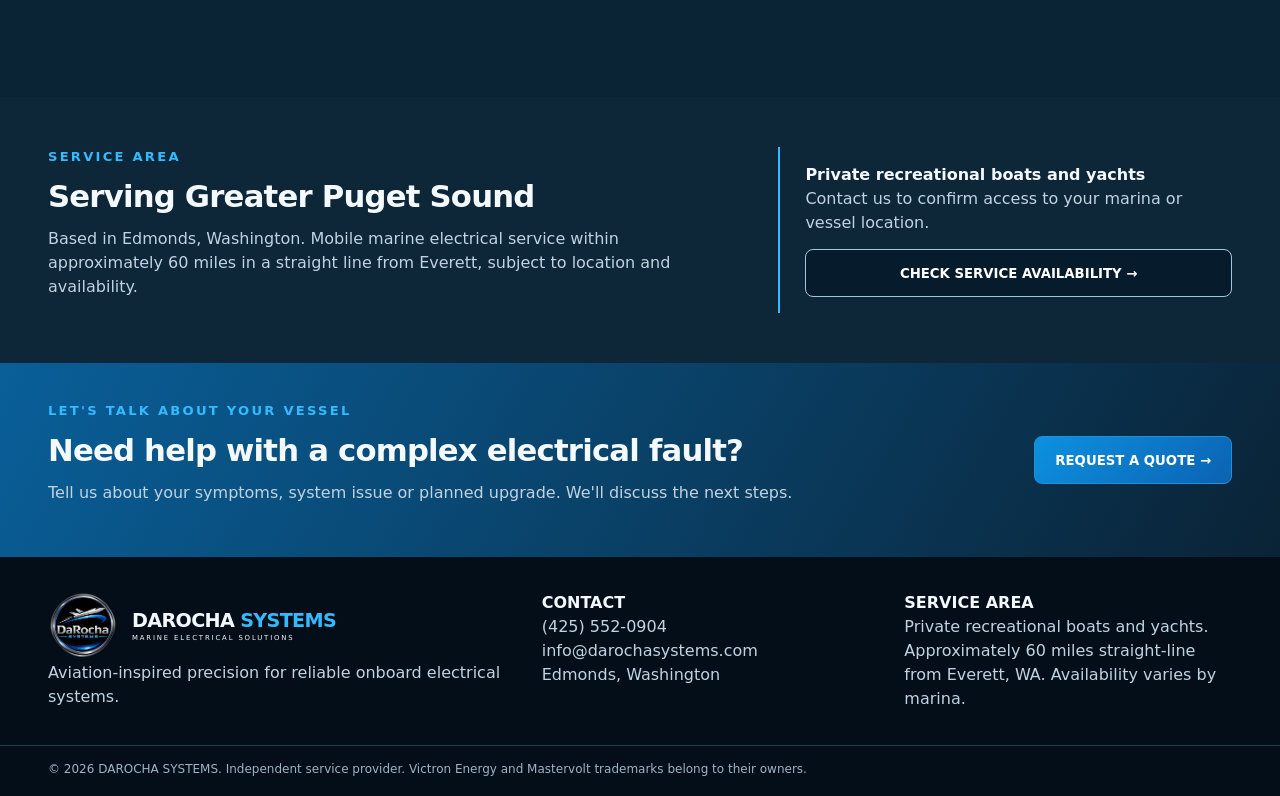
==== commit 3599bf83: "style: melhorar assinatura Aircraft no cabeçalho e torná-la visível no celular" ====
--- a/index.html
+++ b/index.html
@@ -3,12 +3,12 @@
   <head>
     <meta charset="utf-8">
     <meta name="viewport" content="width=device-width, initial-scale=1">
-    <meta name="darocha-preview-build" content="fixed-header-aircraft-20261106-b">
+    <meta name="darocha-preview-build" content="aircraft-lockup-mobile-20261106-c">
     <meta name="theme-color" content="#061725">
     <meta name="description" content="Specialist marine electrical troubleshooting, diagnostics, repairs and advanced onboard technologies across Greater Puget Sound.">
     <title>Home | DAROCHA SYSTEMS</title>
     <link rel="icon" type="image/webp" href="assets/logo-hd20261025.webp">
-    <link rel="stylesheet" href="assets/styles.css?build=fixed-header-aircraft-20261106-b">
+    <link rel="stylesheet" href="assets/styles.css?build=aircraft-lockup-mobile-20261106-c">
   </head>
   <body class="landing-page">
     <!-- Cabeçalho e navegação -->
@@ -20,10 +20,9 @@
         </a>
         <!-- Acesso à landing page aeronáutica sem duplicar o logótipo -->
         <a class="aviation-entry" href="aircraft-troubleshooting.html" aria-label="Aircraft Electrical and Avionics Troubleshooting">
-          <span class="aviation-entry-icon" aria-hidden="true">✈</span>
           <span class="aviation-entry-copy">
-            <small>AIRCRAFT ELECTRICAL &amp; AVIONICS</small>
-            <strong>TROUBLESHOOTING <span aria-hidden="true">↗</span></strong>
+            <strong class="aviation-entry-title">AIRCRAFT <em>TROUBLESHOOTING</em><span class="aviation-entry-arrow" aria-hidden="true">↗</span></strong>
+            <small>ELECTRICAL &amp; AVIONICS</small>
           </span>
         </a>
         <button class="menu" type="button" aria-expanded="false" aria-controls="site-nav" aria-label="Toggle navigation menu">☰</button>
@@ -34,7 +33,6 @@
           <a href="about.html">About Us</a>
           <a href="projects.html">Projects</a>
           <a href="contact.html">Contact</a>
-          <a class="aircraft-menu-link" href="aircraft-troubleshooting.html">Aircraft Troubleshooting</a>
           <a class="btn nav-cta" href="contact.html#quote">✉ &nbsp; REQUEST A QUOTE</a>
         </nav>
       </div>
--- a/assets/styles.css
+++ b/assets/styles.css
@@ -1848,13 +1848,14 @@
   }
 }
 
-/* Cabeçalho fixo com ligação exclusiva para a landing page aeronáutica */
+/* Cabeçalho fixo com assinatura tipográfica aeronáutica */
 :root {
   --site-header-height: 108px;
+  --site-header-main-height: 108px;
 }
 
 html {
-  scroll-padding-top: calc(var(--site-header-height) + 18px);
+  scroll-padding-top: calc(var(--site-header-height) + 20px);
 }
 
 .header {
@@ -1864,7 +1865,7 @@
   width: 100%;
   height: var(--site-header-height);
   background: rgba(4, 21, 35, .97);
-  border-bottom: 1px solid rgba(87, 148, 181, .28);
+  border-bottom: 1px solid rgba(87, 148, 181, .30);
   box-shadow: 0 8px 28px rgba(1, 12, 21, .25);
   -webkit-backdrop-filter: blur(14px);
   backdrop-filter: blur(14px);
@@ -1884,73 +1885,85 @@
   font-size: .8rem;
 }
 
+/* Tipografia da ligação Aircraft: sem logótipo duplicado ou botão pesado */
 .aviation-entry {
+  position: relative;
   display: inline-flex;
   flex: 0 0 auto;
   align-items: center;
-  gap: 12px;
+  justify-content: center;
+  min-width: 0;
   margin: 0 auto;
-  padding: 11px 16px;
-  border: 1px solid #3a6a84;
-  border-radius: 9px;
-  background: linear-gradient(125deg, #10344b, #082235);
-  color: #eaf8ff;
+  padding: 10px 2px;
+  color: #f5faff;
   white-space: nowrap;
-  transition: border-color .18s ease, background-color .18s ease;
-}
-
-.aviation-entry:hover,
-.aviation-entry[aria-current="page"] {
-  border-color: #75d3fb;
-  background: #153e56;
-}
-
-.aviation-entry-icon {
-  display: inline-flex;
-  justify-content: center;
-  align-items: center;
-  width: 34px;
-  height: 34px;
-  border: 1px solid #476f87;
-  border-radius: 50%;
-  color: #83d9ff;
-  font-size: 1.12rem;
+  text-decoration: none;
+  transition: opacity .18s ease;
+}
+
+.aviation-entry:hover {
+  opacity: .86;
+}
+
+.aviation-entry::after {
+  content: "";
+  position: absolute;
+  right: 0;
+  bottom: 0;
+  left: 0;
+  height: 2px;
+  background: var(--cyan);
+  transform: scaleX(0);
+  transform-origin: center;
+  transition: transform .18s ease;
+}
+
+.aviation-entry:hover::after,
+.aviation-entry[aria-current="page"]::after {
+  transform: scaleX(1);
 }
 
 .aviation-entry-copy {
   display: flex;
   flex-direction: column;
-  gap: 4px;
-  line-height: 1.2;
+  align-items: flex-start;
+  gap: 6px;
+  line-height: 1;
+}
+
+.aviation-entry-title {
+  color: #f5faff;
+  font-size: clamp(1.05rem, 1.38vw, 1.52rem);
+  font-weight: 800;
+  letter-spacing: -.045em;
+}
+
+.aviation-entry-title em {
+  color: var(--cyan);
+  font-style: normal;
+}
+
+.aviation-entry-arrow {
+  display: inline-block;
+  margin-left: 7px;
+  color: #80cef0;
+  font-size: .7em;
+  font-weight: 600;
+  vertical-align: 2px;
 }
 
 .aviation-entry-copy small {
-  color: #92cde9;
-  font-size: .62rem;
+  color: #d7e7f2;
+  font-size: clamp(.56rem, .65vw, .67rem);
   font-weight: 700;
-  letter-spacing: .095em;
-}
-
-.aviation-entry-copy strong {
-  color: #fff;
-  font-size: .85rem;
-  font-weight: 800;
-  letter-spacing: .035em;
-}
-
-.aviation-entry-copy strong span {
-  margin-left: 5px;
-  color: #7bd4fc;
-}
-
-.links .aircraft-menu-link {
-  display: none;
-}
-
-/* Em ecrãs intermédios, a navegação fica recolhida mas o acesso aeronáutico mantém-se ao centro */
+  letter-spacing: .2em;
+}
+
+/* Menu recolhido quando não há espaço para logótipo, assinatura e links */
 @media (max-width: 1580px) {
   :root {
     --site-header-height: 90px;
+    --site-header-main-height: 90px;
   }
 
   .menu {
@@ -1991,26 +2004,59 @@
   .landing-page .hero::before {
     inset: var(--site-header-height) 0 0;
   }
-}
-
-/* Em telemóveis, a ligação aeronáutica passa para dentro do menu */
+
+  .subhead {
+    padding-top: calc(var(--site-header-height) + 50px);
+  }
+}
+
+/* Mobile: a assinatura Aircraft é uma faixa visível mesmo com o menu fechado */
 @media (max-width: 900px) {
+  :root {
+    --site-header-height: 130px;
+    --site-header-main-height: 78px;
+  }
+
+  .header {
+    height: var(--site-header-height);
+  }
+
+  .nav {
+    height: var(--site-header-main-height);
+  }
+
   .aviation-entry {
+    position: absolute;
+    top: var(--site-header-main-height);
+    left: 0;
+    right: 0;
+    display: flex;
+    width: 100%;
+    height: calc(var(--site-header-height) - var(--site-header-main-height));
+    margin: 0;
+    padding: 7px var(--edge);
+    border-top: 1px solid #2d5169;
+    background: linear-gradient(90deg, #091f31, #102d41 50%, #091f31);
+    white-space: nowrap;
+  }
+
+  .aviation-entry-copy {
+    align-items: center;
+    gap: 4px;
+  }
+
+  .aviation-entry-title {
+    font-size: clamp(.94rem, 3.7vw, 1.15rem);
+    letter-spacing: -.03em;
+  }
+
+  .aviation-entry-copy small {
+    font-size: .56rem;
+    letter-spacing: .17em;
+  }
+
+  .aviation-entry::after {
     display: none;
-  }
-
-  .nav .links .aircraft-menu-link {
-    display: block;
-    padding-top: 12px;
-    border-top: 1px solid #34586e;
-    color: #8ed9ff;
-    font-weight: 800;
-  }
-}
-
-@media (max-width: 720px) {
-  :root {
-    --site-header-height: 78px;
   }
 
   .nav .links {
@@ -2023,6 +2069,32 @@
 
   .landing-page .hero::before {
     inset: var(--site-header-height) 0 0;
+  }
+
+  .subhead {
+    padding-top: calc(var(--site-header-height) + 40px);
+  }
+
+  .aircraft-hero {
+    padding-top: calc(var(--site-header-height) + 48px);
+  }
+}
+
+@media (max-width: 720px) {
+  .nav .links {
+    top: var(--site-header-height);
+  }
+
+  .landing-page .hero {
+    padding-top: var(--site-header-height);
+  }
+
+  .landing-page .hero::before {
+    inset: var(--site-header-height) 0 0;
+  }
+
+  .aircraft-hero {
+    padding-top: calc(var(--site-header-height) + 44px);
   }
 }
 
@@ -2039,10 +2111,24 @@
     font-size: .41rem;
     letter-spacing: .17em;
   }
+
+  .aviation-entry-title {
+    font-size: clamp(.82rem, 3.5vw, .96rem);
+  }
+
+  .aviation-entry-copy small {
+    font-size: .52rem;
+    letter-spacing: .15em;
+  }
+
+  .aviation-entry-arrow {
+    margin-left: 4px;
+  }
 }
 
 @media (prefers-reduced-motion: reduce) {
-  .aviation-entry {
+  .aviation-entry,
+  .aviation-entry::after {
     transition: none;
   }
 }
